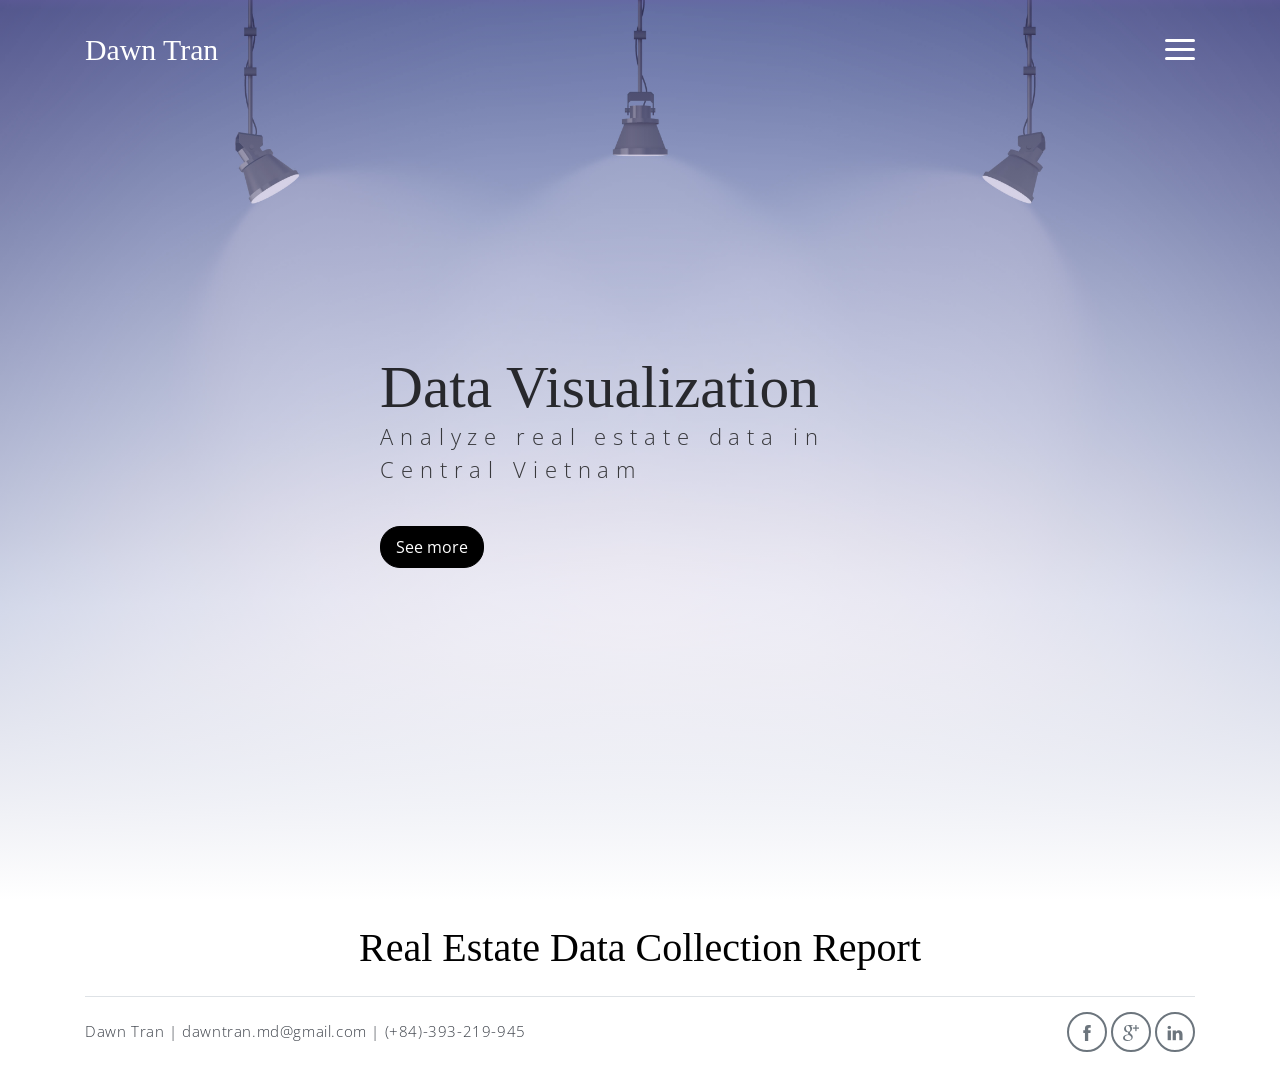
==== docs/dashboard-analyze-real-estate.html @ bd417474 "Initial commit: Portfolio website" ====
<!DOCTYPE html>
<html lang="en">
  <head>
    <meta charset="utf-8">
      <meta name="viewport" content="width=device-width, initial-scale=1, shrink-to-fit=no">
      <meta name="descirption" content="Start your development with Meyawo landing page.">
      <meta name="author" content="Devcrud">
      <title>Dawn Tran's Portfolio</title>
      <!-- font icons -->
      <link rel="stylesheet" href= 'dawntran/assets/vendors/themify-icons/css/themify-icons.css'>
      <!-- Bootstrap + Meyawo main styles -->
    <link rel="stylesheet" href='dawntran/assets/css/dawntran.css'>
    
  </head>
  <style>
    .hidden {
        display: none;
    }
    @media (max-width: 768px) {
      .btn_lang {
        margin-top: 10px; 
        margin-left: 10px;
      }
      .item_contact {
        width: 100px !important; 
        height: 24px
      }
    }

  </style>
  <body data-spy="scroll" data-target=".navbar" data-offset="40" id="home">
      <!-- Page Navbar -->
      <nav class="custom-navbar" data-spy="affix" data-offset-top="20">
        <div class="container">
            <a class="logo" href='index.html'>Dawn Tran</a>
              <ul class="nav">
                <!-- <li class="item">
                  <a class="link" href='index.html'>Home</a>
                </li> -->
                <li class="item en">
                  <a class="link" href='index.html#about'>About Me</a>
                </li>
                <li class="item vi hidden">
                  <a class="link" href='index.html#about'>Giới thiệu bản thân</a>
                </li>
                <li class="item">
                  <a class="link" href='index.html#portfolio'>Portfolio</a>
                </li>
                <li class="item en" style="width: 57px; height: 24px">
                  <a class="link" href='index.html#contact'>Contact</a>
                </li>
                <li class="item item_contact vi hidden" style="width: 57px; height: 24px">
                  <a class="link" href='index.html#contact'>Liên hệ</a>
                </li>
                <li class="item">
                  <button class="btn_lang" style="width:34px; height: 28px; " id="language-toggle">EN</button>
              </ul>
            <a href="javascript:void(0)" id="nav-toggle" class="hamburger hamburger--elastic">
              <div class="hamburger-box">
                <div class="hamburger-inner"></div>
              </div>
            </a>
        </div>    
      </nav><!-- End of Page Navbar -->
      
<!-- page header -->
<header id="home" class="header">
	<div class="overlay"></div>
	<div class="header-content container">
		<h1 class="header-title">
			<span class="up">Data Visualization</span>
		</h1>
		<p class="header-subtitle">Analyze real estate data in Central Vietnam</p>            
		<a href='menu-dashboard.html'' target="_blank"><button class="btn btn-primary">See more </button></a>
	</div>              
</header><!-- end of page header -->
<div class="text-center">
	<h1 class="text-center my-4">Real Estate Data Collection Report</h1>
</div>
<div class="row justify-content-center">
	<div class="col" style="width: 1450px;">
		<div class='tableauPlaceholder' id='viz1718118609537' style='position: relative'>
			<noscript>
				<a href='#'>
					<img alt='Dashboard 1' src='https://public.tableau.com/static/images/Re/Realbuddy/Dashboard1/1_rss.png' style='border: none' />
				</a>
			</noscript>
			<object class='tableauViz' style='display:none;'>
				<param name='host_url' value='https%3A%2F%2Fpublic.tableau.com%2F' />
				<param name='embed_code_version' value='3' />
				<param name='site_root' value='' />
				<param name='name' value='Realbuddy&#47;Dashboard1' />
				<param name='tabs' value='no' />
				<param name='toolbar' value='yes' />
				<param name='static_image' value='https:&#47;&#47;public.tableau.com&#47;static&#47;images&#47;Re&#47;Realbuddy&#47;Dashboard1&#47;1.png' />
				<param name='animate_transition' value='yes' />
				<param name='display_static_image' value='yes' />
				<param name='display_spinner' value='yes' />
				<param name='display_overlay' value='yes' />
				<param name='display_count' value='yes' />
				<param name='language' value='en-US' />
				<param name='filter' value='publish=yes' />
			</object>
		</div>
	</div>
</div>
<script src="https://code.jquery.com/jquery-3.2.1.slim.min.js"></script>
<script src="https://cdnjs.cloudflare.com/ajax/libs/popper.js/1.12.9/umd/popper.min.js"></script>
<!-- <script src="https://maxcdn.bootstrapcdn.com/bootstrap/4.0.0/js/bootstrap.min.js"></script> -->
<script type='text/javascript'>
	var divElement = document.getElementById('viz1718118609537');
	var vizElement = divElement.getElementsByTagName('object')[0];
	if (divElement.offsetWidth > 800) {
			vizElement.style.width = '1400px';
			vizElement.style.height = '927px';
	} else if (divElement.offsetWidth > 500) {
			vizElement.style.width = '1400px';
			vizElement.style.height = '927px';
	} else {
			vizElement.style.width = '100%';
			vizElement.style.height = '2327px';
	}
	var scriptElement = document.createElement('script');
	scriptElement.src = 'https://public.tableau.com/javascripts/api/viz_v1.js';
	vizElement.parentNode.insertBefore(scriptElement, vizElement);
</script>
 
      <!-- footer -->
      <div class="container">
        <footer class="footer">       
          <p class="mb-0">Dawn Tran | dawntran.md@gmail.com | (+84)-393-219-945</p>
          <div class="social-links text-right m-auto ml-sm-auto">
              <a href="https://www.facebook.com/miinhdaang" target="_blank" class="link"><i class="ti-facebook"></i></a>
              <a href="https://mail.google.com/mail/?view=cm&fs=1&to=dawntran.md@gmail.com" target="_blank" class="link"><i class="ti-google"></i></a>
              <a href="https://www.linkedin.com/in/minhdangtc/" class="link"><i class="ti-linkedin"></i></a>
          </div>
        </footer>
      </div> <!-- end of page footer -->
    
    <!-- core  -->
      <script src='dawntran/assets/vendors/jquery/jquery-3.4.1.js'></script>
      <script src='dawntran/assets/vendors/bootstrap/bootstrap.bundle.js'></script>

      <!-- bootstrap 3 affix -->
    <script src='dawntran/assets/vendors/bootstrap/bootstrap.affix.js'></script>

    <!-- Meyawo js -->
    <script src='dawntran/assets/js/meyawo.js'></script>
    <script>
      document.getElementById('language-toggle').addEventListener('click', function() {
          var englishTexts = document.querySelectorAll('.en');
          var vietnameseTexts = document.querySelectorAll('.vi');
          var button = document.getElementById('language-toggle');
          
          englishTexts.forEach(function(text) {
              text.classList.toggle('hidden');
          });
          
          vietnameseTexts.forEach(function(text) {
              text.classList.toggle('hidden');
          });
  
          if (button.textContent === 'VI') {
              button.textContent = 'EN';
          } else {
              button.textContent = 'VI';
          }
      });
    </script>
  </body>
</html>
---- docs/dawntran/assets/vendors/themify-icons/css/themify-icons.css ----
@font-face {
	font-family: 'themify';
	src:url("../fonts/themify.eot?-fvbane");
	src:url("../fonts/themify.eot?#iefix-fvbane") format("embedded-opentype"),
		url("../fonts/themify.woff?-fvbane") format("woff"),
		url("../fonts/themify.ttf?-fvbane") format("truetype"),
		url("../fonts/themify.svg?-fvbane#themify") format("svg");
	font-weight: normal;
	font-style: normal;
}

[class^="ti-"], [class*=" ti-"] {
	font-family: 'themify';
	speak: none;
	font-style: normal;
	font-weight: normal;
	font-variant: normal;
	text-transform: none;
	line-height: 1;

	/* Better Font Rendering =========== */
	-webkit-font-smoothing: antialiased;
	-moz-osx-font-smoothing: grayscale;
}

.ti-wand:before {
	content: "\e600";
}
.ti-volume:before {
	content: "\e601";
}
.ti-user:before {
	content: "\e602";
}
.ti-unlock:before {
	content: "\e603";
}
.ti-unlink:before {
	content: "\e604";
}
.ti-trash:before {
	content: "\e605";
}
.ti-thought:before {
	content: "\e606";
}
.ti-target:before {
	content: "\e607";
}
.ti-tag:before {
	content: "\e608";
}
.ti-tablet:before {
	content: "\e609";
}
.ti-star:before {
	content: "\e60a";
}
.ti-spray:before {
	content: "\e60b";
}
.ti-signal:before {
	content: "\e60c";
}
.ti-shopping-cart:before {
	content: "\e60d";
}
.ti-shopping-cart-full:before {
	content: "\e60e";
}
.ti-settings:before {
	content: "\e60f";
}
.ti-search:before {
	content: "\e610";
}
.ti-zoom-in:before {
	content: "\e611";
}
.ti-zoom-out:before {
	content: "\e612";
}
.ti-cut:before {
	content: "\e613";
}
.ti-ruler:before {
	content: "\e614";
}
.ti-ruler-pencil:before {
	content: "\e615";
}
.ti-ruler-alt:before {
	content: "\e616";
}
.ti-bookmark:before {
	content: "\e617";
}
.ti-bookmark-alt:before {
	content: "\e618";
}
.ti-reload:before {
	content: "\e619";
}
.ti-plus:before {
	content: "\e61a";
}
.ti-pin:before {
	content: "\e61b";
}
.ti-pencil:before {
	content: "\e61c";
}
.ti-pencil-alt:before {
	content: "\e61d";
}
.ti-paint-roller:before {
	content: "\e61e";
}
.ti-paint-bucket:before {
	content: "\e61f";
}
.ti-na:before {
	content: "\e620";
}
.ti-mobile:before {
	content: "\e621";
}
.ti-minus:before {
	content: "\e622";
}
.ti-medall:before {
	content: "\e623";
}
.ti-medall-alt:before {
	content: "\e624";
}
.ti-marker:before {
	content: "\e625";
}
.ti-marker-alt:before {
	content: "\e626";
}
.ti-arrow-up:before {
	content: "\e627";
}
.ti-arrow-right:before {
	content: "\e628";
}
.ti-arrow-left:before {
	content: "\e629";
}
.ti-arrow-down:before {
	content: "\e62a";
}
.ti-lock:before {
	content: "\e62b";
}
.ti-location-arrow:before {
	content: "\e62c";
}
.ti-link:before {
	content: "\e62d";
}
.ti-layout:before {
	content: "\e62e";
}
.ti-layers:before {
	content: "\e62f";
}
.ti-layers-alt:before {
	content: "\e630";
}
.ti-key:before {
	content: "\e631";
}
.ti-import:before {
	content: "\e632";
}
.ti-image:before {
	content: "\e633";
}
.ti-heart:before {
	content: "\e634";
}
.ti-heart-broken:before {
	content: "\e635";
}
.ti-hand-stop:before {
	content: "\e636";
}
.ti-hand-open:before {
	content: "\e637";
}
.ti-hand-drag:before {
	content: "\e638";
}
.ti-folder:before {
	content: "\e639";
}
.ti-flag:before {
	content: "\e63a";
}
.ti-flag-alt:before {
	content: "\e63b";
}
.ti-flag-alt-2:before {
	content: "\e63c";
}
.ti-eye:before {
	content: "\e63d";
}
.ti-export:before {
	content: "\e63e";
}
.ti-exchange-vertical:before {
	content: "\e63f";
}
.ti-desktop:before {
	content: "\e640";
}
.ti-cup:before {
	content: "\e641";
}
.ti-crown:before {
	content: "\e642";
}
.ti-comments:before {
	content: "\e643";
}
.ti-comment:before {
	content: "\e644";
}
.ti-comment-alt:before {
	content: "\e645";
}
.ti-close:before {
	content: "\e646";
}
.ti-clip:before {
	content: "\e647";
}
.ti-angle-up:before {
	content: "\e648";
}
.ti-angle-right:before {
	content: "\e649";
}
.ti-angle-left:before {
	content: "\e64a";
}
.ti-angle-down:before {
	content: "\e64b";
}
.ti-check:before {
	content: "\e64c";
}
.ti-check-box:before {
	content: "\e64d";
}
.ti-camera:before {
	content: "\e64e";
}
.ti-announcement:before {
	content: "\e64f";
}
.ti-brush:before {
	content: "\e650";
}
.ti-briefcase:before {
	content: "\e651";
}
.ti-bolt:before {
	content: "\e652";
}
.ti-bolt-alt:before {
	content: "\e653";
}
.ti-blackboard:before {
	content: "\e654";
}
.ti-bag:before {
	content: "\e655";
}
.ti-move:before {
	content: "\e656";
}
.ti-arrows-vertical:before {
	content: "\e657";
}
.ti-arrows-horizontal:before {
	content: "\e658";
}
.ti-fullscreen:before {
	content: "\e659";
}
.ti-arrow-top-right:before {
	content: "\e65a";
}
.ti-arrow-top-left:before {
	content: "\e65b";
}
.ti-arrow-circle-up:before {
	content: "\e65c";
}
.ti-arrow-circle-right:before {
	content: "\e65d";
}
.ti-arrow-circle-left:before {
	content: "\e65e";
}
.ti-arrow-circle-down:before {
	content: "\e65f";
}
.ti-angle-double-up:before {
	content: "\e660";
}
.ti-angle-double-right:before {
	content: "\e661";
}
.ti-angle-double-left:before {
	content: "\e662";
}
.ti-angle-double-down:before {
	content: "\e663";
}
.ti-zip:before {
	content: "\e664";
}
.ti-world:before {
	content: "\e665";
}
.ti-wheelchair:before {
	content: "\e666";
}
.ti-view-list:before {
	content: "\e667";
}
.ti-view-list-alt:before {
	content: "\e668";
}
.ti-view-grid:before {
	content: "\e669";
}
.ti-uppercase:before {
	content: "\e66a";
}
.ti-upload:before {
	content: "\e66b";
}
.ti-underline:before {
	content: "\e66c";
}
.ti-truck:before {
	content: "\e66d";
}
.ti-timer:before {
	content: "\e66e";
}
.ti-ticket:before {
	content: "\e66f";
}
.ti-thumb-up:before {
	content: "\e670";
}
.ti-thumb-down:before {
	content: "\e671";
}
.ti-text:before {
	content: "\e672";
}
.ti-stats-up:before {
	content: "\e673";
}
.ti-stats-down:before {
	content: "\e674";
}
.ti-split-v:before {
	content: "\e675";
}
.ti-split-h:before {
	content: "\e676";
}
.ti-smallcap:before {
	content: "\e677";
}
.ti-shine:before {
	content: "\e678";
}
.ti-shift-right:before {
	content: "\e679";
}
.ti-shift-left:before {
	content: "\e67a";
}
.ti-shield:before {
	content: "\e67b";
}
.ti-notepad:before {
	content: "\e67c";
}
.ti-server:before {
	content: "\e67d";
}
.ti-quote-right:before {
	content: "\e67e";
}
.ti-quote-left:before {
	content: "\e67f";
}
.ti-pulse:before {
	content: "\e680";
}
.ti-printer:before {
	content: "\e681";
}
.ti-power-off:before {
	content: "\e682";
}
.ti-plug:before {
	content: "\e683";
}
.ti-pie-chart:before {
	content: "\e684";
}
.ti-paragraph:before {
	content: "\e685";
}
.ti-panel:before {
	content: "\e686";
}
.ti-package:before {
	content: "\e687";
}
.ti-music:before {
	content: "\e688";
}
.ti-music-alt:before {
	content: "\e689";
}
.ti-mouse:before {
	content: "\e68a";
}
.ti-mouse-alt:before {
	content: "\e68b";
}
.ti-money:before {
	content: "\e68c";
}
.ti-microphone:before {
	content: "\e68d";
}
.ti-menu:before {
	content: "\e68e";
}
.ti-menu-alt:before {
	content: "\e68f";
}
.ti-map:before {
	content: "\e690";
}
.ti-map-alt:before {
	content: "\e691";
}
.ti-loop:before {
	content: "\e692";
}
.ti-location-pin:before {
	content: "\e693";
}
.ti-list:before {
	content: "\e694";
}
.ti-light-bulb:before {
	content: "\e695";
}
.ti-Italic:before {
	content: "\e696";
}
.ti-info:before {
	content: "\e697";
}
.ti-infinite:before {
	content: "\e698";
}
.ti-id-badge:before {
	content: "\e699";
}
.ti-hummer:before {
	content: "\e69a";
}
.ti-home:before {
	content: "\e69b";
}
.ti-help:before {
	content: "\e69c";
}
.ti-headphone:before {
	content: "\e69d";
}
.ti-harddrives:before {
	content: "\e69e";
}
.ti-harddrive:before {
	content: "\e69f";
}
.ti-gift:before {
	content: "\e6a0";
}
.ti-game:before {
	content: "\e6a1";
}
.ti-filter:before {
	content: "\e6a2";
}
.ti-files:before {
	content: "\e6a3";
}
.ti-file:before {
	content: "\e6a4";
}
.ti-eraser:before {
	content: "\e6a5";
}
.ti-envelope:before {
	content: "\e6a6";
}
.ti-download:before {
	content: "\e6a7";
}
.ti-direction:before {
	content: "\e6a8";
}
.ti-direction-alt:before {
	content: "\e6a9";
}
.ti-dashboard:before {
	content: "\e6aa";
}
.ti-control-stop:before {
	content: "\e6ab";
}
.ti-control-shuffle:before {
	content: "\e6ac";
}
.ti-control-play:before {
	content: "\e6ad";
}
.ti-control-pause:before {
	content: "\e6ae";
}
.ti-control-forward:before {
	content: "\e6af";
}
.ti-control-backward:before {
	content: "\e6b0";
}
.ti-cloud:before {
	content: "\e6b1";
}
.ti-cloud-up:before {
	content: "\e6b2";
}
.ti-cloud-down:before {
	content: "\e6b3";
}
.ti-clipboard:before {
	content: "\e6b4";
}
.ti-car:before {
	content: "\e6b5";
}
.ti-calendar:before {
	content: "\e6b6";
}
.ti-book:before {
	content: "\e6b7";
}
.ti-bell:before {
	content: "\e6b8";
}
.ti-basketball:before {
	content: "\e6b9";
}
.ti-bar-chart:before {
	content: "\e6ba";
}
.ti-bar-chart-alt:before {
	content: "\e6bb";
}
.ti-back-right:before {
	content: "\e6bc";
}
.ti-back-left:before {
	content: "\e6bd";
}
.ti-arrows-corner:before {
	content: "\e6be";
}
.ti-archive:before {
	content: "\e6bf";
}
.ti-anchor:before {
	content: "\e6c0";
}
.ti-align-right:before {
	content: "\e6c1";
}
.ti-align-left:before {
	content: "\e6c2";
}
.ti-align-justify:before {
	content: "\e6c3";
}
.ti-align-center:before {
	content: "\e6c4";
}
.ti-alert:before {
	content: "\e6c5";
}
.ti-alarm-clock:before {
	content: "\e6c6";
}
.ti-agenda:before {
	content: "\e6c7";
}
.ti-write:before {
	content: "\e6c8";
}
.ti-window:before {
	content: "\e6c9";
}
.ti-widgetized:before {
	content: "\e6ca";
}
.ti-widget:before {
	content: "\e6cb";
}
.ti-widget-alt:before {
	content: "\e6cc";
}
.ti-wallet:before {
	content: "\e6cd";
}
.ti-video-clapper:before {
	content: "\e6ce";
}
.ti-video-camera:before {
	content: "\e6cf";
}
.ti-vector:before {
	content: "\e6d0";
}
.ti-themify-logo:before {
	content: "\e6d1";
}
.ti-themify-favicon:before {
	content: "\e6d2";
}
.ti-themify-favicon-alt:before {
	content: "\e6d3";
}
.ti-support:before {
	content: "\e6d4";
}
.ti-stamp:before {
	content: "\e6d5";
}
.ti-split-v-alt:before {
	content: "\e6d6";
}
.ti-slice:before {
	content: "\e6d7";
}
.ti-shortcode:before {
	content: "\e6d8";
}
.ti-shift-right-alt:before {
	content: "\e6d9";
}
.ti-shift-left-alt:before {
	content: "\e6da";
}
.ti-ruler-alt-2:before {
	content: "\e6db";
}
.ti-receipt:before {
	content: "\e6dc";
}
.ti-pin2:before {
	content: "\e6dd";
}
.ti-pin-alt:before {
	content: "\e6de";
}
.ti-pencil-alt2:before {
	content: "\e6df";
}
.ti-palette:before {
	content: "\e6e0";
}
.ti-more:before {
	content: "\e6e1";
}
.ti-more-alt:before {
	content: "\e6e2";
}
.ti-microphone-alt:before {
	content: "\e6e3";
}
.ti-magnet:before {
	content: "\e6e4";
}
.ti-line-double:before {
	content: "\e6e5";
}
.ti-line-dotted:before {
	content: "\e6e6";
}
.ti-line-dashed:before {
	content: "\e6e7";
}
.ti-layout-width-full:before {
	content: "\e6e8";
}
.ti-layout-width-default:before {
	content: "\e6e9";
}
.ti-layout-width-default-alt:before {
	content: "\e6ea";
}
.ti-layout-tab:before {
	content: "\e6eb";
}
.ti-layout-tab-window:before {
	content: "\e6ec";
}
.ti-layout-tab-v:before {
	content: "\e6ed";
}
.ti-layout-tab-min:before {
	content: "\e6ee";
}
.ti-layout-slider:before {
	content: "\e6ef";
}
.ti-layout-slider-alt:before {
	content: "\e6f0";
}
.ti-layout-sidebar-right:before {
	content: "\e6f1";
}
.ti-layout-sidebar-none:before {
	content: "\e6f2";
}
.ti-layout-sidebar-left:before {
	content: "\e6f3";
}
.ti-layout-placeholder:before {
	content: "\e6f4";
}
.ti-layout-menu:before {
	content: "\e6f5";
}
.ti-layout-menu-v:before {
	content: "\e6f6";
}
.ti-layout-menu-separated:before {
	content: "\e6f7";
}
.ti-layout-menu-full:before {
	content: "\e6f8";
}
.ti-layout-media-right-alt:before {
	content: "\e6f9";
}
.ti-layout-media-right:before {
	content: "\e6fa";
}
.ti-layout-media-overlay:before {
	content: "\e6fb";
}
.ti-layout-media-overlay-alt:before {
	content: "\e6fc";
}
.ti-layout-media-overlay-alt-2:before {
	content: "\e6fd";
}
.ti-layout-media-left-alt:before {
	content: "\e6fe";
}
.ti-layout-media-left:before {
	content: "\e6ff";
}
.ti-layout-media-center-alt:before {
	content: "\e700";
}
.ti-layout-media-center:before {
	content: "\e701";
}
.ti-layout-list-thumb:before {
	content: "\e702";
}
.ti-layout-list-thumb-alt:before {
	content: "\e703";
}
.ti-layout-list-post:before {
	content: "\e704";
}
.ti-layout-list-large-image:before {
	content: "\e705";
}
.ti-layout-line-solid:before {
	content: "\e706";
}
.ti-layout-grid4:before {
	content: "\e707";
}
.ti-layout-grid3:before {
	content: "\e708";
}
.ti-layout-grid2:before {
	content: "\e709";
}
.ti-layout-grid2-thumb:before {
	content: "\e70a";
}
.ti-layout-cta-right:before {
	content: "\e70b";
}
.ti-layout-cta-left:before {
	content: "\e70c";
}
.ti-layout-cta-center:before {
	content: "\e70d";
}
.ti-layout-cta-btn-right:before {
	content: "\e70e";
}
.ti-layout-cta-btn-left:before {
	content: "\e70f";
}
.ti-layout-column4:before {
	content: "\e710";
}
.ti-layout-column3:before {
	content: "\e711";
}
.ti-layout-column2:before {
	content: "\e712";
}
.ti-layout-accordion-separated:before {
	content: "\e713";
}
.ti-layout-accordion-merged:before {
	content: "\e714";
}
.ti-layout-accordion-list:before {
	content: "\e715";
}
.ti-ink-pen:before {
	content: "\e716";
}
.ti-info-alt:before {
	content: "\e717";
}
.ti-help-alt:before {
	content: "\e718";
}
.ti-headphone-alt:before {
	content: "\e719";
}
.ti-hand-point-up:before {
	content: "\e71a";
}
.ti-hand-point-right:before {
	content: "\e71b";
}
.ti-hand-point-left:before {
	content: "\e71c";
}
.ti-hand-point-down:before {
	content: "\e71d";
}
.ti-gallery:before {
	content: "\e71e";
}
.ti-face-smile:before {
	content: "\e71f";
}
.ti-face-sad:before {
	content: "\e720";
}
.ti-credit-card:before {
	content: "\e721";
}
.ti-control-skip-forward:before {
	content: "\e722";
}
.ti-control-skip-backward:before {
	content: "\e723";
}
.ti-control-record:before {
	content: "\e724";
}
.ti-control-eject:before {
	content: "\e725";
}
.ti-comments-smiley:before {
	content: "\e726";
}
.ti-brush-alt:before {
	content: "\e727";
}
.ti-youtube:before {
	content: "\e728";
}
.ti-vimeo:before {
	content: "\e729";
}
.ti-twitter:before {
	content: "\e72a";
}
.ti-time:before {
	content: "\e72b";
}
.ti-tumblr:before {
	content: "\e72c";
}
.ti-skype:before {
	content: "\e72d";
}
.ti-share:before {
	content: "\e72e";
}
.ti-share-alt:before {
	content: "\e72f";
}
.ti-rocket:before {
	content: "\e730";
}
.ti-pinterest:before {
	content: "\e731";
}
.ti-new-window:before {
	content: "\e732";
}
.ti-microsoft:before {
	content: "\e733";
}
.ti-list-ol:before {
	content: "\e734";
}
.ti-linkedin:before {
	content: "\e735";
}
.ti-layout-sidebar-2:before {
	content: "\e736";
}
.ti-layout-grid4-alt:before {
	content: "\e737";
}
.ti-layout-grid3-alt:before {
	content: "\e738";
}
.ti-layout-grid2-alt:before {
	content: "\e739";
}
.ti-layout-column4-alt:before {
	content: "\e73a";
}
.ti-layout-column3-alt:before {
	content: "\e73b";
}
.ti-layout-column2-alt:before {
	content: "\e73c";
}
.ti-instagram:before {
	content: "\e73d";
}
.ti-google:before {
	content: "\e73e";
}
.ti-github:before {
	content: "\e73f";
}
.ti-flickr:before {
	content: "\e740";
}
.ti-facebook:before {
	content: "\e741";
}
.ti-dropbox:before {
	content: "\e742";
}
.ti-dribbble:before {
	content: "\e743";
}
.ti-apple:before {
	content: "\e744";
}
.ti-android:before {
	content: "\e745";
}
.ti-save:before {
	content: "\e746";
}
.ti-save-alt:before {
	content: "\e747";
}
.ti-yahoo:before {
	content: "\e748";
}
.ti-wordpress:before {
	content: "\e749";
}
.ti-vimeo-alt:before {
	content: "\e74a";
}
.ti-twitter-alt:before {
	content: "\e74b";
}
.ti-tumblr-alt:before {
	content: "\e74c";
}
.ti-trello:before {
	content: "\e74d";
}
.ti-stack-overflow:before {
	content: "\e74e";
}
.ti-soundcloud:before {
	content: "\e74f";
}
.ti-sharethis:before {
	content: "\e750";
}
.ti-sharethis-alt:before {
	content: "\e751";
}
.ti-reddit:before {
	content: "\e752";
}
.ti-pinterest-alt:before {
	content: "\e753";
}
.ti-microsoft-alt:before {
	content: "\e754";
}
.ti-linux:before {
	content: "\e755";
}
.ti-jsfiddle:before {
	content: "\e756";
}
.ti-joomla:before {
	content: "\e757";
}
.ti-html5:before {
	content: "\e758";
}
.ti-flickr-alt:before {
	content: "\e759";
}
.ti-email:before {
	content: "\e75a";
}
.ti-drupal:before {
	content: "\e75b";
}
.ti-dropbox-alt:before {
	content: "\e75c";
}
.ti-css3:before {
	content: "\e75d";
}
.ti-rss:before {
	content: "\e75e";
}
.ti-rss-alt:before {
	content: "\e75f";
}
---- docs/dawntran/assets/css/dawntran.css ----
@charset "UTF-8";
/*!
=========================================================
* Meyawo Landing page
=========================================================

* Copyright: 2019 DevCRUD (https://devcrud.com)
* Licensed: (https://devcrud.com/licenses)
* Coded by www.devcrud.com

=========================================================

* The above copyright notice and this permission notice shall be included in all copies or substantial portions of the Software.
*/
@import url("https://fonts.googleapis.com/css?family=Baloo+Paaji|Open+Sans:300,300i,400,400i,600,600i,700,700i");
:root {
  --blue: #1e549f;
  --indigo: #000000;
  --purple: #6f42c1;
  --pink: #e83e8c;
  --red: #ec185d;
  --orange: #ff6d02;
  --yellow: #ffc107;
  --green: #1bb74f;
  --teal: #20c997;
  --cyan: #17a2b8;
  --white: #fff;
  --gray: #6c757d;
  --gray-dark: #393e46;
  --primary: #000000;
  --secondary: #393e46;
  --success: #1bb74f;
  --info: #17a2b8;
  --warning: #ff6d02;
  --danger: #ec185d;
  --light: #f8f9fa;
  --dark: #212529;
  --breakpoint-xs: 0;
  --breakpoint-sm: 576px;
  --breakpoint-md: 768px;
  --breakpoint-lg: 992px;
  --breakpoint-xl: 1200px;
  --font-family-sans-serif: "Open Sans", sans-serif;
  --font-family-monospace: SFMono-Regular, Menlo, Monaco, Consolas, "Liberation Mono", "Courier New", monospace;
}

*,
*::before,
*::after {
  box-sizing: border-box;
}

html {
  font-family: sans-serif;
  line-height: 1.15;
  -webkit-text-size-adjust: 100%;
  -webkit-tap-highlight-color: rgba(0, 0, 0, 0);
}

article, aside, figcaption, figure, footer, header, hgroup, main, nav, section {
  display: block;
}

body {
  margin: 0;
  font-family: "Open Sans", sans-serif;
  font-size: 1rem;
  font-weight: 400;
  line-height: 1.5;
  color: #212529;
  text-align: left;
  background-color: #fff;
}

[tabindex="-1"]:focus {
  outline: 0 !important;
}

hr {
  box-sizing: content-box;
  height: 0;
  overflow: visible;
}

h1, h2, h3, h4, h5, h6 {
  margin-top: 0;
  margin-bottom: 0.5rem;
}

p {
  margin-top: 0;
  margin-bottom: 1rem;
}

abbr[title],
abbr[data-original-title] {
  text-decoration: underline;
  -webkit-text-decoration: underline dotted;
          text-decoration: underline dotted;
  cursor: help;
  border-bottom: 0;
  -webkit-text-decoration-skip-ink: none;
          text-decoration-skip-ink: none;
}

address {
  margin-bottom: 1rem;
  font-style: normal;
  line-height: inherit;
}

ol,
ul,
dl {
  margin-top: 0;
  margin-bottom: 1rem;
}

ol ol,
ul ul,
ol ul,
ul ol {
  margin-bottom: 0;
}

dt {
  font-weight: 700;
}

dd {
  margin-bottom: .5rem;
  margin-left: 0;
}

blockquote {
  margin: 0 0 1rem;
}

b,
strong {
  font-weight: bolder;
}

small {
  font-size: 80%;
}

sub,
sup {
  position: relative;
  font-size: 75%;
  line-height: 0;
  vertical-align: baseline;
}

sub {
  bottom: -.25em;
}

sup {
  top: -.5em;
}

a {
  color: #000000;
  text-decoration: none;
  background-color: transparent;
}

a:hover {
  color: #493f75;
  text-decoration: none;
}

a:not([href]):not([tabindex]) {
  color: inherit;
  text-decoration: none;
}

a:not([href]):not([tabindex]):hover, a:not([href]):not([tabindex]):focus {
  color: inherit;
  text-decoration: none;
}

a:not([href]):not([tabindex]):focus {
  outline: 0;
}

pre,
code,
kbd,
samp {
  font-family: SFMono-Regular, Menlo, Monaco, Consolas, "Liberation Mono", "Courier New", monospace;
  font-size: 1em;
}

pre {
  margin-top: 0;
  margin-bottom: 1rem;
  overflow: auto;
}

figure {
  margin: 0 0 1rem;
}

img {
  vertical-align: middle;
  border-style: none;
}

svg {
  overflow: hidden;
  vertical-align: middle;
}

table {
  border-collapse: collapse;
}

caption {
  padding-top: 0.75rem;
  padding-bottom: 0.75rem;
  color: #6c757d;
  text-align: left;
  caption-side: bottom;
}

th {
  text-align: inherit;
}

label {
  display: inline-block;
  margin-bottom: 0.5rem;
}

button {
  border-radius: 0;
}

button:focus {
  outline: 1px dotted;
  outline: 5px auto -webkit-focus-ring-color;
}

input,
button,
select,
optgroup,
textarea {
  margin: 0;
  font-family: inherit;
  font-size: inherit;
  line-height: inherit;
}

button,
input {
  overflow: visible;
}

button,
select {
  text-transform: none;
}

select {
  word-wrap: normal;
}

button,
[type="button"],
[type="reset"],
[type="submit"] {
  -webkit-appearance: button;
}

button:not(:disabled),
[type="button"]:not(:disabled),
[type="reset"]:not(:disabled),
[type="submit"]:not(:disabled) {
  cursor: pointer;
}

button::-moz-focus-inner,
[type="button"]::-moz-focus-inner,
[type="reset"]::-moz-focus-inner,
[type="submit"]::-moz-focus-inner {
  padding: 0;
  border-style: none;
}

input[type="radio"],
input[type="checkbox"] {
  box-sizing: border-box;
  padding: 0;
}

input[type="date"],
input[type="time"],
input[type="datetime-local"],
input[type="month"] {
  -webkit-appearance: listbox;
}

textarea {
  overflow: auto;
  resize: vertical;
}

fieldset {
  min-width: 0;
  padding: 0;
  margin: 0;
  border: 0;
}

legend {
  display: block;
  width: 100%;
  max-width: 100%;
  padding: 0;
  margin-bottom: .5rem;
  font-size: 1.5rem;
  line-height: inherit;
  color: inherit;
  white-space: normal;
}

progress {
  vertical-align: baseline;
}

[type="number"]::-webkit-inner-spin-button,
[type="number"]::-webkit-outer-spin-button {
  height: auto;
}

[type="search"] {
  outline-offset: -2px;
  -webkit-appearance: none;
}

[type="search"]::-webkit-search-decoration {
  -webkit-appearance: none;
}

::-webkit-file-upload-button {
  font: inherit;
  -webkit-appearance: button;
}

output {
  display: inline-block;
}

summary {
  display: list-item;
  cursor: pointer;
}

template {
  display: none;
}

[hidden] {
  display: none !important;
}

h1, h2, h3, h4, h5, h6,
.h1, .h2, .h3, .h4, .h5, .h6 {
  margin-bottom: 0.5rem;
  font-weight: 500;
  line-height: 1.2;
}

h1, .h1 {
  font-size: 2.5rem;
}

h2, .h2 {
  font-size: 2rem;
}

h3, .h3 {
  font-size: 1.75rem;
}

h4, .h4 {
  font-size: 1.5rem;
}

h5, .h5 {
  font-size: 1.25rem;
}

h6, .h6 {
  font-size: 1rem;
}

.lead {
  font-size: 1.25rem;
  font-weight: 300;
}

.display-1 {
  font-size: 6rem;
  font-weight: 300;
  line-height: 1.2;
}

.display-2 {
  font-size: 5.5rem;
  font-weight: 300;
  line-height: 1.2;
}

.display-3 {
  font-size: 4.5rem;
  font-weight: 300;
  line-height: 1.2;
}

.display-4 {
  font-size: 3.5rem;
  font-weight: 300;
  line-height: 1.2;
}

hr {
  margin-top: 1rem;
  margin-bottom: 1rem;
  border: 0;
  border-top: 1px solid rgba(0, 0, 0, 0.1);
}

small,
.small {
  font-size: 80%;
  font-weight: 400;
}

mark,
.mark {
  padding: 0.2em;
  background-color: #fcf8e3;
}

.list-unstyled {
  padding-left: 0;
  list-style: none;
}

.list-inline {
  padding-left: 0;
  list-style: none;
}

.list-inline-item {
  display: inline-block;
}

.list-inline-item:not(:last-child) {
  margin-right: 0.5rem;
}

.initialism {
  font-size: 90%;
  text-transform: uppercase;
}

.blockquote {
  margin-bottom: 1rem;
  font-size: 1.25rem;
}

.blockquote-footer {
  display: block;
  font-size: 80%;
  color: #6c757d;
}

.blockquote-footer::before {
  content: "\2014\00A0";
}

.img-fluid {
  max-width: 100%;
  height: auto;
}

.img-thumbnail {
  padding: 0.25rem;
  background-color: #fff;
  border: 1px solid #dee2e6;
  border-radius: 0.25rem;
  max-width: 100%;
  height: auto;
}

.figure {
  display: inline-block;
}

.figure-img {
  margin-bottom: 0.5rem;
  line-height: 1;
}

.figure-caption {
  font-size: 90%;
  color: #6c757d;
}

code {
  font-size: 87.5%;
  color: #e83e8c;
  word-break: break-word;
}

a > code {
  color: inherit;
}

kbd {
  padding: 0.2rem 0.4rem;
  font-size: 87.5%;
  color: #fff;
  background-color: #212529;
  border-radius: 0.2rem;
}

kbd kbd {
  padding: 0;
  font-size: 100%;
  font-weight: 700;
}

pre {
  display: block;
  font-size: 87.5%;
  color: #212529;
}

pre code {
  font-size: inherit;
  color: inherit;
  word-break: normal;
}

.pre-scrollable {
  max-height: 340px;
  overflow-y: scroll;
}

.container {
  width: 100%;
  padding-right: 15px;
  padding-left: 15px;
  margin-right: auto;
  margin-left: auto;
}

@media (min-width: 576px) {
  .container {
    max-width: 540px;
  }
}

@media (min-width: 768px) {
  .container {
    max-width: 720px;
  }
}

@media (min-width: 992px) {
  .container {
    max-width: 960px;
  }
}

@media (min-width: 1200px) {
  .container {
    max-width: 1140px;
  }
}

.container-fluid {
  width: 100%;
  padding-right: 15px;
  padding-left: 15px;
  margin-right: auto;
  margin-left: auto;
}

.row {
  display: -webkit-box;
  display: -webkit-flex;
  display: -ms-flexbox;
  display: flex;
  -webkit-flex-wrap: wrap;
      -ms-flex-wrap: wrap;
          flex-wrap: wrap;
  margin-right: -15px;
  margin-left: -15px;
}

.no-gutters {
  margin-right: 0;
  margin-left: 0;
}

.no-gutters > .col,
.no-gutters > [class*="col-"] {
  padding-right: 0;
  padding-left: 0;
}

.col-1, .col-2, .col-3, .col-4, .col-5, .col-6, .col-7, .col-8, .col-9, .col-10, .col-11, .col-12, .col,
.col-auto, .col-sm-1, .col-sm-2, .col-sm-3, .col-sm-4, .col-sm-5, .col-sm-6, .col-sm-7, .col-sm-8, .col-sm-9, .col-sm-10, .col-sm-11, .col-sm-12, .col-sm,
.col-sm-auto, .col-md-1, .col-md-2, .col-md-3, .col-md-4, .col-md-5, .col-md-6, .col-md-7, .col-md-8, .col-md-9, .col-md-10, .col-md-11, .col-md-12, .col-md,
.col-md-auto, .col-lg-1, .col-lg-2, .col-lg-3, .col-lg-4, .col-lg-5, .col-lg-6, .col-lg-7, .col-lg-8, .col-lg-9, .col-lg-10, .col-lg-11, .col-lg-12, .col-lg,
.col-lg-auto, .col-xl-1, .col-xl-2, .col-xl-3, .col-xl-4, .col-xl-5, .col-xl-6, .col-xl-7, .col-xl-8, .col-xl-9, .col-xl-10, .col-xl-11, .col-xl-12, .col-xl,
.col-xl-auto {
  position: relative;
  width: 100%;
  padding-right: 15px;
  padding-left: 15px;
}

/* .col {
  -webkit-flex-basis: 0;
      -ms-flex-preferred-size: 0;
          flex-basis: 0;
  -webkit-box-flex: 1;
  -webkit-flex-grow: 1;
      -ms-flex-positive: 1;
          flex-grow: 1;
  max-width: 100%;
} */

.col-auto {
  -webkit-box-flex: 0;
  -webkit-flex: 0 0 auto;
      -ms-flex: 0 0 auto;
          flex: 0 0 auto;
  width: auto;
  max-width: 100%;
}

.col-1 {
  -webkit-box-flex: 0;
  -webkit-flex: 0 0 8.33333%;
      -ms-flex: 0 0 8.33333%;
          flex: 0 0 8.33333%;
  max-width: 8.33333%;
}

.col-2 {
  -webkit-box-flex: 0;
  -webkit-flex: 0 0 16.66667%;
      -ms-flex: 0 0 16.66667%;
          flex: 0 0 16.66667%;
  max-width: 16.66667%;
}

.col-3 {
  -webkit-box-flex: 0;
  -webkit-flex: 0 0 25%;
      -ms-flex: 0 0 25%;
          flex: 0 0 25%;
  max-width: 25%;
}

.col-4 {
  -webkit-box-flex: 0;
  -webkit-flex: 0 0 33.33333%;
      -ms-flex: 0 0 33.33333%;
          flex: 0 0 33.33333%;
  max-width: 33.33333%;
}

.col-5 {
  -webkit-box-flex: 0;
  -webkit-flex: 0 0 41.66667%;
      -ms-flex: 0 0 41.66667%;
          flex: 0 0 41.66667%;
  max-width: 41.66667%;
}

.col-6 {
  -webkit-box-flex: 0;
  -webkit-flex: 0 0 50%;
      -ms-flex: 0 0 50%;
          flex: 0 0 50%;
  max-width: 50%;
}

.col-7 {
  -webkit-box-flex: 0;
  -webkit-flex: 0 0 58.33333%;
      -ms-flex: 0 0 58.33333%;
          flex: 0 0 58.33333%;
  max-width: 58.33333%;
}

.col-8 {
  -webkit-box-flex: 0;
  -webkit-flex: 0 0 66.66667%;
      -ms-flex: 0 0 66.66667%;
          flex: 0 0 66.66667%;
  max-width: 66.66667%;
}

.col-9 {
  -webkit-box-flex: 0;
  -webkit-flex: 0 0 75%;
      -ms-flex: 0 0 75%;
          flex: 0 0 75%;
  max-width: 75%;
}

.col-10 {
  -webkit-box-flex: 0;
  -webkit-flex: 0 0 83.33333%;
      -ms-flex: 0 0 83.33333%;
          flex: 0 0 83.33333%;
  max-width: 83.33333%;
}

.col-11 {
  -webkit-box-flex: 0;
  -webkit-flex: 0 0 91.66667%;
      -ms-flex: 0 0 91.66667%;
          flex: 0 0 91.66667%;
  max-width: 91.66667%;
}

.col-12 {
  -webkit-box-flex: 0;
  -webkit-flex: 0 0 100%;
      -ms-flex: 0 0 100%;
          flex: 0 0 100%;
  max-width: 100%;
}

.order-first {
  -webkit-box-ordinal-group: 0;
  -webkit-order: -1;
      -ms-flex-order: -1;
          order: -1;
}

.order-last {
  -webkit-box-ordinal-group: 14;
  -webkit-order: 13;
      -ms-flex-order: 13;
          order: 13;
}

.order-0 {
  -webkit-box-ordinal-group: 1;
  -webkit-order: 0;
      -ms-flex-order: 0;
          order: 0;
}

.order-1 {
  -webkit-box-ordinal-group: 2;
  -webkit-order: 1;
      -ms-flex-order: 1;
          order: 1;
}

.order-2 {
  -webkit-box-ordinal-group: 3;
  -webkit-order: 2;
      -ms-flex-order: 2;
          order: 2;
}

.order-3 {
  -webkit-box-ordinal-group: 4;
  -webkit-order: 3;
      -ms-flex-order: 3;
          order: 3;
}

.order-4 {
  -webkit-box-ordinal-group: 5;
  -webkit-order: 4;
      -ms-flex-order: 4;
          order: 4;
}

.order-5 {
  -webkit-box-ordinal-group: 6;
  -webkit-order: 5;
      -ms-flex-order: 5;
          order: 5;
}

.order-6 {
  -webkit-box-ordinal-group: 7;
  -webkit-order: 6;
      -ms-flex-order: 6;
          order: 6;
}

.order-7 {
  -webkit-box-ordinal-group: 8;
  -webkit-order: 7;
      -ms-flex-order: 7;
          order: 7;
}

.order-8 {
  -webkit-box-ordinal-group: 9;
  -webkit-order: 8;
      -ms-flex-order: 8;
          order: 8;
}

.order-9 {
  -webkit-box-ordinal-group: 10;
  -webkit-order: 9;
      -ms-flex-order: 9;
          order: 9;
}

.order-10 {
  -webkit-box-ordinal-group: 11;
  -webkit-order: 10;
      -ms-flex-order: 10;
          order: 10;
}

.order-11 {
  -webkit-box-ordinal-group: 12;
  -webkit-order: 11;
      -ms-flex-order: 11;
          order: 11;
}

.order-12 {
  -webkit-box-ordinal-group: 13;
  -webkit-order: 12;
      -ms-flex-order: 12;
          order: 12;
}

.offset-1 {
  margin-left: 8.33333%;
}

.offset-2 {
  margin-left: 16.66667%;
}

.offset-3 {
  margin-left: 25%;
}

.offset-4 {
  margin-left: 33.33333%;
}

.offset-5 {
  margin-left: 41.66667%;
}

.offset-6 {
  margin-left: 50%;
}

.offset-7 {
  margin-left: 58.33333%;
}

.offset-8 {
  margin-left: 66.66667%;
}

.offset-9 {
  margin-left: 75%;
}

.offset-10 {
  margin-left: 83.33333%;
}

.offset-11 {
  margin-left: 91.66667%;
}

@media (min-width: 576px) {
  .col-sm {
    -webkit-flex-basis: 0;
        -ms-flex-preferred-size: 0;
            flex-basis: 0;
    -webkit-box-flex: 1;
    -webkit-flex-grow: 1;
        -ms-flex-positive: 1;
            flex-grow: 1;
    max-width: 100%;
  }
  .col-sm-auto {
    -webkit-box-flex: 0;
    -webkit-flex: 0 0 auto;
        -ms-flex: 0 0 auto;
            flex: 0 0 auto;
    width: auto;
    max-width: 100%;
  }
  .col-sm-1 {
    -webkit-box-flex: 0;
    -webkit-flex: 0 0 8.33333%;
        -ms-flex: 0 0 8.33333%;
            flex: 0 0 8.33333%;
    max-width: 8.33333%;
  }
  .col-sm-2 {
    -webkit-box-flex: 0;
    -webkit-flex: 0 0 16.66667%;
        -ms-flex: 0 0 16.66667%;
            flex: 0 0 16.66667%;
    max-width: 16.66667%;
  }
  .col-sm-3 {
    -webkit-box-flex: 0;
    -webkit-flex: 0 0 25%;
        -ms-flex: 0 0 25%;
            flex: 0 0 25%;
    max-width: 25%;
  }
  .col-sm-4 {
    -webkit-box-flex: 0;
    -webkit-flex: 0 0 33.33333%;
        -ms-flex: 0 0 33.33333%;
            flex: 0 0 33.33333%;
    max-width: 33.33333%;
  }
  .col-sm-5 {
    -webkit-box-flex: 0;
    -webkit-flex: 0 0 41.66667%;
        -ms-flex: 0 0 41.66667%;
            flex: 0 0 41.66667%;
    max-width: 41.66667%;
  }
  .col-sm-6 {
    -webkit-box-flex: 0;
    -webkit-flex: 0 0 50%;
        -ms-flex: 0 0 50%;
            flex: 0 0 50%;
    max-width: 50%;
  }
  .col-sm-7 {
    -webkit-box-flex: 0;
    -webkit-flex: 0 0 58.33333%;
        -ms-flex: 0 0 58.33333%;
            flex: 0 0 58.33333%;
    max-width: 58.33333%;
  }
  .col-sm-8 {
    -webkit-box-flex: 0;
    -webkit-flex: 0 0 66.66667%;
        -ms-flex: 0 0 66.66667%;
            flex: 0 0 66.66667%;
    max-width: 66.66667%;
  }
  .col-sm-9 {
    -webkit-box-flex: 0;
    -webkit-flex: 0 0 75%;
        -ms-flex: 0 0 75%;
            flex: 0 0 75%;
    max-width: 75%;
  }
  .col-sm-10 {
    -webkit-box-flex: 0;
    -webkit-flex: 0 0 83.33333%;
        -ms-flex: 0 0 83.33333%;
            flex: 0 0 83.33333%;
    max-width: 83.33333%;
  }
  .col-sm-11 {
    -webkit-box-flex: 0;
    -webkit-flex: 0 0 91.66667%;
        -ms-flex: 0 0 91.66667%;
            flex: 0 0 91.66667%;
    max-width: 91.66667%;
  }
  .col-sm-12 {
    -webkit-box-flex: 0;
    -webkit-flex: 0 0 100%;
        -ms-flex: 0 0 100%;
            flex: 0 0 100%;
    max-width: 100%;
  }
  .order-sm-first {
    -webkit-box-ordinal-group: 0;
    -webkit-order: -1;
        -ms-flex-order: -1;
            order: -1;
  }
  .order-sm-last {
    -webkit-box-ordinal-group: 14;
    -webkit-order: 13;
        -ms-flex-order: 13;
            order: 13;
  }
  .order-sm-0 {
    -webkit-box-ordinal-group: 1;
    -webkit-order: 0;
        -ms-flex-order: 0;
            order: 0;
  }
  .order-sm-1 {
    -webkit-box-ordinal-group: 2;
    -webkit-order: 1;
        -ms-flex-order: 1;
            order: 1;
  }
  .order-sm-2 {
    -webkit-box-ordinal-group: 3;
    -webkit-order: 2;
        -ms-flex-order: 2;
            order: 2;
  }
  .order-sm-3 {
    -webkit-box-ordinal-group: 4;
    -webkit-order: 3;
        -ms-flex-order: 3;
            order: 3;
  }
  .order-sm-4 {
    -webkit-box-ordinal-group: 5;
    -webkit-order: 4;
        -ms-flex-order: 4;
            order: 4;
  }
  .order-sm-5 {
    -webkit-box-ordinal-group: 6;
    -webkit-order: 5;
        -ms-flex-order: 5;
            order: 5;
  }
  .order-sm-6 {
    -webkit-box-ordinal-group: 7;
    -webkit-order: 6;
        -ms-flex-order: 6;
            order: 6;
  }
  .order-sm-7 {
    -webkit-box-ordinal-group: 8;
    -webkit-order: 7;
        -ms-flex-order: 7;
            order: 7;
  }
  .order-sm-8 {
    -webkit-box-ordinal-group: 9;
    -webkit-order: 8;
        -ms-flex-order: 8;
            order: 8;
  }
  .order-sm-9 {
    -webkit-box-ordinal-group: 10;
    -webkit-order: 9;
        -ms-flex-order: 9;
            order: 9;
  }
  .order-sm-10 {
    -webkit-box-ordinal-group: 11;
    -webkit-order: 10;
        -ms-flex-order: 10;
            order: 10;
  }
  .order-sm-11 {
    -webkit-box-ordinal-group: 12;
    -webkit-order: 11;
        -ms-flex-order: 11;
            order: 11;
  }
  .order-sm-12 {
    -webkit-box-ordinal-group: 13;
    -webkit-order: 12;
        -ms-flex-order: 12;
            order: 12;
  }
  .offset-sm-0 {
    margin-left: 0;
  }
  .offset-sm-1 {
    margin-left: 8.33333%;
  }
  .offset-sm-2 {
    margin-left: 16.66667%;
  }
  .offset-sm-3 {
    margin-left: 25%;
  }
  .offset-sm-4 {
    margin-left: 33.33333%;
  }
  .offset-sm-5 {
    margin-left: 41.66667%;
  }
  .offset-sm-6 {
    margin-left: 50%;
  }
  .offset-sm-7 {
    margin-left: 58.33333%;
  }
  .offset-sm-8 {
    margin-left: 66.66667%;
  }
  .offset-sm-9 {
    margin-left: 75%;
  }
  .offset-sm-10 {
    margin-left: 83.33333%;
  }
  .offset-sm-11 {
    margin-left: 91.66667%;
  }
}

@media (min-width: 768px) {
  .col-md {
    -webkit-flex-basis: 0;
        -ms-flex-preferred-size: 0;
            flex-basis: 0;
    -webkit-box-flex: 1;
    -webkit-flex-grow: 1;
        -ms-flex-positive: 1;
            flex-grow: 1;
    max-width: 100%;
  }
  .col-md-auto {
    -webkit-box-flex: 0;
    -webkit-flex: 0 0 auto;
        -ms-flex: 0 0 auto;
            flex: 0 0 auto;
    width: auto;
    max-width: 100%;
  }
  .col-md-1 {
    -webkit-box-flex: 0;
    -webkit-flex: 0 0 8.33333%;
        -ms-flex: 0 0 8.33333%;
            flex: 0 0 8.33333%;
    max-width: 8.33333%;
  }
  .col-md-2 {
    -webkit-box-flex: 0;
    -webkit-flex: 0 0 16.66667%;
        -ms-flex: 0 0 16.66667%;
            flex: 0 0 16.66667%;
    max-width: 16.66667%;
  }
  .col-md-3 {
    -webkit-box-flex: 0;
    -webkit-flex: 0 0 25%;
        -ms-flex: 0 0 25%;
            flex: 0 0 25%;
    max-width: 25%;
  }
  .col-md-4 {
    -webkit-box-flex: 0;
    -webkit-flex: 0 0 33.33333%;
        -ms-flex: 0 0 33.33333%;
            flex: 0 0 33.33333%;
    max-width: 33.33333%;
  }
  .col-md-5 {
    -webkit-box-flex: 0;
    -webkit-flex: 0 0 41.66667%;
        -ms-flex: 0 0 41.66667%;
            flex: 0 0 41.66667%;
    max-width: 41.66667%;
  }
  .col-md-6 {
    -webkit-box-flex: 0;
    -webkit-flex: 0 0 50%;
        -ms-flex: 0 0 50%;
            flex: 0 0 50%;
    max-width: 50%;
  }
  .col-md-7 {
    -webkit-box-flex: 0;
    -webkit-flex: 0 0 58.33333%;
        -ms-flex: 0 0 58.33333%;
            flex: 0 0 58.33333%;
    max-width: 58.33333%;
  }
  .col-md-8 {
    -webkit-box-flex: 0;
    -webkit-flex: 0 0 66.66667%;
        -ms-flex: 0 0 66.66667%;
            flex: 0 0 66.66667%;
    max-width: 66.66667%;
  }
  .col-md-9 {
    -webkit-box-flex: 0;
    -webkit-flex: 0 0 75%;
        -ms-flex: 0 0 75%;
            flex: 0 0 75%;
    max-width: 75%;
  }
  .col-md-10 {
    -webkit-box-flex: 0;
    -webkit-flex: 0 0 83.33333%;
        -ms-flex: 0 0 83.33333%;
            flex: 0 0 83.33333%;
    max-width: 83.33333%;
  }
  .col-md-11 {
    -webkit-box-flex: 0;
    -webkit-flex: 0 0 91.66667%;
        -ms-flex: 0 0 91.66667%;
            flex: 0 0 91.66667%;
    max-width: 91.66667%;
  }
  .col-md-12 {
    -webkit-box-flex: 0;
    -webkit-flex: 0 0 100%;
        -ms-flex: 0 0 100%;
            flex: 0 0 100%;
    max-width: 100%;
  }
  .order-md-first {
    -webkit-box-ordinal-group: 0;
    -webkit-order: -1;
        -ms-flex-order: -1;
            order: -1;
  }
  .order-md-last {
    -webkit-box-ordinal-group: 14;
    -webkit-order: 13;
        -ms-flex-order: 13;
            order: 13;
  }
  .order-md-0 {
    -webkit-box-ordinal-group: 1;
    -webkit-order: 0;
        -ms-flex-order: 0;
            order: 0;
  }
  .order-md-1 {
    -webkit-box-ordinal-group: 2;
    -webkit-order: 1;
        -ms-flex-order: 1;
            order: 1;
  }
  .order-md-2 {
    -webkit-box-ordinal-group: 3;
    -webkit-order: 2;
        -ms-flex-order: 2;
            order: 2;
  }
  .order-md-3 {
    -webkit-box-ordinal-group: 4;
    -webkit-order: 3;
        -ms-flex-order: 3;
            order: 3;
  }
  .order-md-4 {
    -webkit-box-ordinal-group: 5;
    -webkit-order: 4;
        -ms-flex-order: 4;
            order: 4;
  }
  .order-md-5 {
    -webkit-box-ordinal-group: 6;
    -webkit-order: 5;
        -ms-flex-order: 5;
            order: 5;
  }
  .order-md-6 {
    -webkit-box-ordinal-group: 7;
    -webkit-order: 6;
        -ms-flex-order: 6;
            order: 6;
  }
  .order-md-7 {
    -webkit-box-ordinal-group: 8;
    -webkit-order: 7;
        -ms-flex-order: 7;
            order: 7;
  }
  .order-md-8 {
    -webkit-box-ordinal-group: 9;
    -webkit-order: 8;
        -ms-flex-order: 8;
            order: 8;
  }
  .order-md-9 {
    -webkit-box-ordinal-group: 10;
    -webkit-order: 9;
        -ms-flex-order: 9;
            order: 9;
  }
  .order-md-10 {
    -webkit-box-ordinal-group: 11;
    -webkit-order: 10;
        -ms-flex-order: 10;
            order: 10;
  }
  .order-md-11 {
    -webkit-box-ordinal-group: 12;
    -webkit-order: 11;
        -ms-flex-order: 11;
            order: 11;
  }
  .order-md-12 {
    -webkit-box-ordinal-group: 13;
    -webkit-order: 12;
        -ms-flex-order: 12;
            order: 12;
  }
  .offset-md-0 {
    margin-left: 0;
  }
  .offset-md-1 {
    margin-left: 8.33333%;
  }
  .offset-md-2 {
    margin-left: 16.66667%;
  }
  .offset-md-3 {
    margin-left: 25%;
  }
  .offset-md-4 {
    margin-left: 33.33333%;
  }
  .offset-md-5 {
    margin-left: 41.66667%;
  }
  .offset-md-6 {
    margin-left: 50%;
  }
  .offset-md-7 {
    margin-left: 58.33333%;
  }
  .offset-md-8 {
    margin-left: 66.66667%;
  }
  .offset-md-9 {
    margin-left: 75%;
  }
  .offset-md-10 {
    margin-left: 83.33333%;
  }
  .offset-md-11 {
    margin-left: 91.66667%;
  }
}

@media (min-width: 992px) {
  .col-lg {
    -webkit-flex-basis: 0;
        -ms-flex-preferred-size: 0;
            flex-basis: 0;
    -webkit-box-flex: 1;
    -webkit-flex-grow: 1;
        -ms-flex-positive: 1;
            flex-grow: 1;
    max-width: 100%;
  }
  .col-lg-auto {
    -webkit-box-flex: 0;
    -webkit-flex: 0 0 auto;
        -ms-flex: 0 0 auto;
            flex: 0 0 auto;
    width: auto;
    max-width: 100%;
  }
  .col-lg-1 {
    -webkit-box-flex: 0;
    -webkit-flex: 0 0 8.33333%;
        -ms-flex: 0 0 8.33333%;
            flex: 0 0 8.33333%;
    max-width: 8.33333%;
  }
  .col-lg-2 {
    -webkit-box-flex: 0;
    -webkit-flex: 0 0 16.66667%;
        -ms-flex: 0 0 16.66667%;
            flex: 0 0 16.66667%;
    max-width: 16.66667%;
  }
  .col-lg-3 {
    -webkit-box-flex: 0;
    -webkit-flex: 0 0 25%;
        -ms-flex: 0 0 25%;
            flex: 0 0 25%;
    max-width: 25%;
  }
  .col-lg-4 {
    -webkit-box-flex: 0;
    -webkit-flex: 0 0 33.33333%;
        -ms-flex: 0 0 33.33333%;
            flex: 0 0 33.33333%;
    max-width: 33.33333%;
  }
  .col-lg-5 {
    -webkit-box-flex: 0;
    -webkit-flex: 0 0 41.66667%;
        -ms-flex: 0 0 41.66667%;
            flex: 0 0 41.66667%;
    max-width: 41.66667%;
  }
  .col-lg-6 {
    -webkit-box-flex: 0;
    -webkit-flex: 0 0 50%;
        -ms-flex: 0 0 50%;
            flex: 0 0 50%;
    max-width: 50%;
  }
  .col-lg-7 {
    -webkit-box-flex: 0;
    -webkit-flex: 0 0 58.33333%;
        -ms-flex: 0 0 58.33333%;
            flex: 0 0 58.33333%;
    max-width: 58.33333%;
  }
  .col-lg-8 {
    -webkit-box-flex: 0;
    -webkit-flex: 0 0 66.66667%;
        -ms-flex: 0 0 66.66667%;
            flex: 0 0 66.66667%;
    max-width: 66.66667%;
  }
  .col-lg-9 {
    -webkit-box-flex: 0;
    -webkit-flex: 0 0 75%;
        -ms-flex: 0 0 75%;
            flex: 0 0 75%;
    max-width: 75%;
  }
  .col-lg-10 {
    -webkit-box-flex: 0;
    -webkit-flex: 0 0 83.33333%;
        -ms-flex: 0 0 83.33333%;
            flex: 0 0 83.33333%;
    max-width: 83.33333%;
  }
  .col-lg-11 {
    -webkit-box-flex: 0;
    -webkit-flex: 0 0 91.66667%;
        -ms-flex: 0 0 91.66667%;
            flex: 0 0 91.66667%;
    max-width: 91.66667%;
  }
  .col-lg-12 {
    -webkit-box-flex: 0;
    -webkit-flex: 0 0 100%;
        -ms-flex: 0 0 100%;
            flex: 0 0 100%;
    max-width: 100%;
  }
  .order-lg-first {
    -webkit-box-ordinal-group: 0;
    -webkit-order: -1;
        -ms-flex-order: -1;
            order: -1;
  }
  .order-lg-last {
    -webkit-box-ordinal-group: 14;
    -webkit-order: 13;
        -ms-flex-order: 13;
            order: 13;
  }
  .order-lg-0 {
    -webkit-box-ordinal-group: 1;
    -webkit-order: 0;
        -ms-flex-order: 0;
            order: 0;
  }
  .order-lg-1 {
    -webkit-box-ordinal-group: 2;
    -webkit-order: 1;
        -ms-flex-order: 1;
            order: 1;
  }
  .order-lg-2 {
    -webkit-box-ordinal-group: 3;
    -webkit-order: 2;
        -ms-flex-order: 2;
            order: 2;
  }
  .order-lg-3 {
    -webkit-box-ordinal-group: 4;
    -webkit-order: 3;
        -ms-flex-order: 3;
            order: 3;
  }
  .order-lg-4 {
    -webkit-box-ordinal-group: 5;
    -webkit-order: 4;
        -ms-flex-order: 4;
            order: 4;
  }
  .order-lg-5 {
    -webkit-box-ordinal-group: 6;
    -webkit-order: 5;
        -ms-flex-order: 5;
            order: 5;
  }
  .order-lg-6 {
    -webkit-box-ordinal-group: 7;
    -webkit-order: 6;
        -ms-flex-order: 6;
            order: 6;
  }
  .order-lg-7 {
    -webkit-box-ordinal-group: 8;
    -webkit-order: 7;
        -ms-flex-order: 7;
            order: 7;
  }
  .order-lg-8 {
    -webkit-box-ordinal-group: 9;
    -webkit-order: 8;
        -ms-flex-order: 8;
            order: 8;
  }
  .order-lg-9 {
    -webkit-box-ordinal-group: 10;
    -webkit-order: 9;
        -ms-flex-order: 9;
            order: 9;
  }
  .order-lg-10 {
    -webkit-box-ordinal-group: 11;
    -webkit-order: 10;
        -ms-flex-order: 10;
            order: 10;
  }
  .order-lg-11 {
    -webkit-box-ordinal-group: 12;
    -webkit-order: 11;
        -ms-flex-order: 11;
            order: 11;
  }
  .order-lg-12 {
    -webkit-box-ordinal-group: 13;
    -webkit-order: 12;
        -ms-flex-order: 12;
            order: 12;
  }
  .offset-lg-0 {
    margin-left: 0;
  }
  .offset-lg-1 {
    margin-left: 8.33333%;
  }
  .offset-lg-2 {
    margin-left: 16.66667%;
  }
  .offset-lg-3 {
    margin-left: 25%;
  }
  .offset-lg-4 {
    margin-left: 33.33333%;
  }
  .offset-lg-5 {
    margin-left: 41.66667%;
  }
  .offset-lg-6 {
    margin-left: 50%;
  }
  .offset-lg-7 {
    margin-left: 58.33333%;
  }
  .offset-lg-8 {
    margin-left: 66.66667%;
  }
  .offset-lg-9 {
    margin-left: 75%;
  }
  .offset-lg-10 {
    margin-left: 83.33333%;
  }
  .offset-lg-11 {
    margin-left: 91.66667%;
  }
}

@media (min-width: 1200px) {
  .col-xl {
    -webkit-flex-basis: 0;
        -ms-flex-preferred-size: 0;
            flex-basis: 0;
    -webkit-box-flex: 1;
    -webkit-flex-grow: 1;
        -ms-flex-positive: 1;
            flex-grow: 1;
    max-width: 100%;
  }
  .col-xl-auto {
    -webkit-box-flex: 0;
    -webkit-flex: 0 0 auto;
        -ms-flex: 0 0 auto;
            flex: 0 0 auto;
    width: auto;
    max-width: 100%;
  }
  .col-xl-1 {
    -webkit-box-flex: 0;
    -webkit-flex: 0 0 8.33333%;
        -ms-flex: 0 0 8.33333%;
            flex: 0 0 8.33333%;
    max-width: 8.33333%;
  }
  .col-xl-2 {
    -webkit-box-flex: 0;
    -webkit-flex: 0 0 16.66667%;
        -ms-flex: 0 0 16.66667%;
            flex: 0 0 16.66667%;
    max-width: 16.66667%;
  }
  .col-xl-3 {
    -webkit-box-flex: 0;
    -webkit-flex: 0 0 25%;
        -ms-flex: 0 0 25%;
            flex: 0 0 25%;
    max-width: 25%;
  }
  .col-xl-4 {
    -webkit-box-flex: 0;
    -webkit-flex: 0 0 33.33333%;
        -ms-flex: 0 0 33.33333%;
            flex: 0 0 33.33333%;
    max-width: 33.33333%;
  }
  .col-xl-5 {
    -webkit-box-flex: 0;
    -webkit-flex: 0 0 41.66667%;
        -ms-flex: 0 0 41.66667%;
            flex: 0 0 41.66667%;
    max-width: 41.66667%;
  }
  .col-xl-6 {
    -webkit-box-flex: 0;
    -webkit-flex: 0 0 50%;
        -ms-flex: 0 0 50%;
            flex: 0 0 50%;
    max-width: 50%;
  }
  .col-xl-7 {
    -webkit-box-flex: 0;
    -webkit-flex: 0 0 58.33333%;
        -ms-flex: 0 0 58.33333%;
            flex: 0 0 58.33333%;
    max-width: 58.33333%;
  }
  .col-xl-8 {
    -webkit-box-flex: 0;
    -webkit-flex: 0 0 66.66667%;
        -ms-flex: 0 0 66.66667%;
            flex: 0 0 66.66667%;
    max-width: 66.66667%;
  }
  .col-xl-9 {
    -webkit-box-flex: 0;
    -webkit-flex: 0 0 75%;
        -ms-flex: 0 0 75%;
            flex: 0 0 75%;
    max-width: 75%;
  }
  .col-xl-10 {
    -webkit-box-flex: 0;
    -webkit-flex: 0 0 83.33333%;
        -ms-flex: 0 0 83.33333%;
            flex: 0 0 83.33333%;
    max-width: 83.33333%;
  }
  .col-xl-11 {
    -webkit-box-flex: 0;
    -webkit-flex: 0 0 91.66667%;
        -ms-flex: 0 0 91.66667%;
            flex: 0 0 91.66667%;
    max-width: 91.66667%;
  }
  .col-xl-12 {
    -webkit-box-flex: 0;
    -webkit-flex: 0 0 100%;
        -ms-flex: 0 0 100%;
            flex: 0 0 100%;
    max-width: 100%;
  }
  .order-xl-first {
    -webkit-box-ordinal-group: 0;
    -webkit-order: -1;
        -ms-flex-order: -1;
            order: -1;
  }
  .order-xl-last {
    -webkit-box-ordinal-group: 14;
    -webkit-order: 13;
        -ms-flex-order: 13;
            order: 13;
  }
  .order-xl-0 {
    -webkit-box-ordinal-group: 1;
    -webkit-order: 0;
        -ms-flex-order: 0;
            order: 0;
  }
  .order-xl-1 {
    -webkit-box-ordinal-group: 2;
    -webkit-order: 1;
        -ms-flex-order: 1;
            order: 1;
  }
  .order-xl-2 {
    -webkit-box-ordinal-group: 3;
    -webkit-order: 2;
        -ms-flex-order: 2;
            order: 2;
  }
  .order-xl-3 {
    -webkit-box-ordinal-group: 4;
    -webkit-order: 3;
        -ms-flex-order: 3;
            order: 3;
  }
  .order-xl-4 {
    -webkit-box-ordinal-group: 5;
    -webkit-order: 4;
        -ms-flex-order: 4;
            order: 4;
  }
  .order-xl-5 {
    -webkit-box-ordinal-group: 6;
    -webkit-order: 5;
        -ms-flex-order: 5;
            order: 5;
  }
  .order-xl-6 {
    -webkit-box-ordinal-group: 7;
    -webkit-order: 6;
        -ms-flex-order: 6;
            order: 6;
  }
  .order-xl-7 {
    -webkit-box-ordinal-group: 8;
    -webkit-order: 7;
        -ms-flex-order: 7;
            order: 7;
  }
  .order-xl-8 {
    -webkit-box-ordinal-group: 9;
    -webkit-order: 8;
        -ms-flex-order: 8;
            order: 8;
  }
  .order-xl-9 {
    -webkit-box-ordinal-group: 10;
    -webkit-order: 9;
        -ms-flex-order: 9;
            order: 9;
  }
  .order-xl-10 {
    -webkit-box-ordinal-group: 11;
    -webkit-order: 10;
        -ms-flex-order: 10;
            order: 10;
  }
  .order-xl-11 {
    -webkit-box-ordinal-group: 12;
    -webkit-order: 11;
        -ms-flex-order: 11;
            order: 11;
  }
  .order-xl-12 {
    -webkit-box-ordinal-group: 13;
    -webkit-order: 12;
        -ms-flex-order: 12;
            order: 12;
  }
  .offset-xl-0 {
    margin-left: 0;
  }
  .offset-xl-1 {
    margin-left: 8.33333%;
  }
  .offset-xl-2 {
    margin-left: 16.66667%;
  }
  .offset-xl-3 {
    margin-left: 25%;
  }
  .offset-xl-4 {
    margin-left: 33.33333%;
  }
  .offset-xl-5 {
    margin-left: 41.66667%;
  }
  .offset-xl-6 {
    margin-left: 50%;
  }
  .offset-xl-7 {
    margin-left: 58.33333%;
  }
  .offset-xl-8 {
    margin-left: 66.66667%;
  }
  .offset-xl-9 {
    margin-left: 75%;
  }
  .offset-xl-10 {
    margin-left: 83.33333%;
  }
  .offset-xl-11 {
    margin-left: 91.66667%;
  }
}
.tab {
  padding-left: 2em;
}
.table {
  width: 100%;
  margin-bottom: 1rem;
  color: #212529;
}

.table th,
.table td {
  padding: 0.75rem;
  vertical-align: top;
  border-top: 1px solid #dee2e6;
}

.table thead th {
  vertical-align: bottom;
  border-bottom: 2px solid #dee2e6;
}

.table tbody + tbody {
  border-top: 2px solid #dee2e6;
}

.table-sm th,
.table-sm td {
  padding: 0.3rem;
}

.table-bordered {
  border: 1px solid #dee2e6;
}

.table-bordered th,
.table-bordered td {
  border: 1px solid #dee2e6;
}

.table-bordered thead th,
.table-bordered thead td {
  border-bottom-width: 2px;
}

.table-borderless th,
.table-borderless td,
.table-borderless thead th,
.table-borderless tbody + tbody {
  border: 0;
}

.table-striped tbody tr:nth-of-type(odd) {
  background-color: rgba(0, 0, 0, 0.05);
}

.table-hover tbody tr:hover {
  color: #212529;
  background-color: rgba(0, 0, 0, 0.075);
}

.table-primary,
.table-primary > th,
.table-primary > td {
  background-color: #d5d1e6;
}

.table-primary th,
.table-primary td,
.table-primary thead th,
.table-primary tbody + tbody {
  border-color: #b1a9d1;
}

.table-hover .table-primary:hover {
  background-color: #c6c0dd;
}

.table-hover .table-primary:hover > td,
.table-hover .table-primary:hover > th {
  background-color: #c6c0dd;
}

.table-secondary,
.table-secondary > th,
.table-secondary > td {
  background-color: #c8c9cb;
}

.table-secondary th,
.table-secondary td,
.table-secondary thead th,
.table-secondary tbody + tbody {
  border-color: #989b9f;
}

.table-hover .table-secondary:hover {
  background-color: #bbbcbf;
}

.table-hover .table-secondary:hover > td,
.table-hover .table-secondary:hover > th {
  background-color: #bbbcbf;
}

.table-success,
.table-success > th,
.table-success > td {
  background-color: #bfebce;
}

.table-success th,
.table-success td,
.table-success thead th,
.table-success tbody + tbody {
  border-color: #88daa3;
}

.table-hover .table-success:hover {
  background-color: #ace5bf;
}

.table-hover .table-success:hover > td,
.table-hover .table-success:hover > th {
  background-color: #ace5bf;
}

.table-info,
.table-info > th,
.table-info > td {
  background-color: #bee5eb;
}

.table-info th,
.table-info td,
.table-info thead th,
.table-info tbody + tbody {
  border-color: #86cfda;
}

.table-hover .table-info:hover {
  background-color: #abdde5;
}

.table-hover .table-info:hover > td,
.table-hover .table-info:hover > th {
  background-color: #abdde5;
}

.table-warning,
.table-warning > th,
.table-warning > td {
  background-color: #ffd6b8;
}

.table-warning th,
.table-warning td,
.table-warning thead th,
.table-warning tbody + tbody {
  border-color: #ffb37b;
}

.table-hover .table-warning:hover {
  background-color: #ffc79f;
}

.table-hover .table-warning:hover > td,
.table-hover .table-warning:hover > th {
  background-color: #ffc79f;
}

.table-danger,
.table-danger > th,
.table-danger > td {
  background-color: #fabed2;
}

.table-danger th,
.table-danger td,
.table-danger thead th,
.table-danger tbody + tbody {
  border-color: #f587ab;
}

.table-hover .table-danger:hover {
  background-color: #f8a6c2;
}

.table-hover .table-danger:hover > td,
.table-hover .table-danger:hover > th {
  background-color: #f8a6c2;
}

.table-light,
.table-light > th,
.table-light > td {
  background-color: #fdfdfe;
}

.table-light th,
.table-light td,
.table-light thead th,
.table-light tbody + tbody {
  border-color: #fbfcfc;
}

.table-hover .table-light:hover {
  background-color: #ececf6;
}

.table-hover .table-light:hover > td,
.table-hover .table-light:hover > th {
  background-color: #ececf6;
}

.table-dark,
.table-dark > th,
.table-dark > td {
  background-color: #c1c2c3;
}

.table-dark th,
.table-dark td,
.table-dark thead th,
.table-dark tbody + tbody {
  border-color: #8c8e90;
}

.table-hover .table-dark:hover {
  background-color: #b4b5b6;
}

.table-hover .table-dark:hover > td,
.table-hover .table-dark:hover > th {
  background-color: #b4b5b6;
}

.table-active,
.table-active > th,
.table-active > td {
  background-color: rgba(0, 0, 0, 0.075);
}

.table-hover .table-active:hover {
  background-color: rgba(0, 0, 0, 0.075);
}

.table-hover .table-active:hover > td,
.table-hover .table-active:hover > th {
  background-color: rgba(0, 0, 0, 0.075);
}

.table .thead-dark th {
  color: #fff;
  background-color: #393e46;
  border-color: #4a515b;
}

.table .thead-light th {
  color: #495057;
  background-color: #e9ecef;
  border-color: #dee2e6;
}

.table-dark {
  color: #fff;
  background-color: #393e46;
}

.table-dark th,
.table-dark td,
.table-dark thead th {
  border-color: #4a515b;
}

.table-dark.table-bordered {
  border: 0;
}

.table-dark.table-striped tbody tr:nth-of-type(odd) {
  background-color: rgba(255, 255, 255, 0.05);
}

.table-dark.table-hover tbody tr:hover {
  color: #fff;
  background-color: rgba(255, 255, 255, 0.075);
}

@media (max-width: 575.98px) {
  .table-responsive-sm {
    display: block;
    width: 100%;
    overflow-x: auto;
    -webkit-overflow-scrolling: touch;
  }
  .table-responsive-sm > .table-bordered {
    border: 0;
  }
}

@media (max-width: 767.98px) {
  .table-responsive-md {
    display: block;
    width: 100%;
    overflow-x: auto;
    -webkit-overflow-scrolling: touch;
  }
  .table-responsive-md > .table-bordered {
    border: 0;
  }
}

@media (max-width: 991.98px) {
  .table-responsive-lg {
    display: block;
    width: 100%;
    overflow-x: auto;
    -webkit-overflow-scrolling: touch;
  }
  .table-responsive-lg > .table-bordered {
    border: 0;
  }
}

@media (max-width: 1199.98px) {
  .table-responsive-xl {
    display: block;
    width: 100%;
    overflow-x: auto;
    -webkit-overflow-scrolling: touch;
  }
  .table-responsive-xl > .table-bordered {
    border: 0;
  }
}

.table-responsive {
  display: block;
  width: 100%;
  overflow-x: auto;
  -webkit-overflow-scrolling: touch;
}

.table-responsive > .table-bordered {
  border: 0;
}

.form-control {
  display: block;
  width: 100%;
  height: calc(1.5em + 0.75rem + 2px);
  padding: 0.375rem 0.75rem;
  font-size: 1rem;
  font-weight: 400;
  line-height: 1.5;
  color: #495057;
  background-color: rgba(0, 0, 0, 0.01);
  background-clip: padding-box;
  border: 1px solid #ced4da;
  border-radius: 0.25rem;
  -webkit-transition: border-color 0.15s ease-in-out, box-shadow 0.15s ease-in-out;
  transition: border-color 0.15s ease-in-out, box-shadow 0.15s ease-in-out;
}

@media (prefers-reduced-motion: reduce) {
  .form-control {
    -webkit-transition: none;
    transition: none;
  }
}

.form-control::-ms-expand {
  background-color: transparent;
  border: 0;
}

.form-control:focus {
  color: #495057;
  background-color: rgba(0, 0, 0, 0.01);
  border-color: #b4add3;
  outline: 0;
  box-shadow: 0 0 0 0.2rem rgba(105, 90, 166, 0.25);
}

.form-control::-webkit-input-placeholder {
  color: #6c757d;
  opacity: 1;
}

.form-control::-moz-placeholder {
  color: #6c757d;
  opacity: 1;
}

.form-control:-ms-input-placeholder {
  color: #6c757d;
  opacity: 1;
}

.form-control::-ms-input-placeholder {
  color: #6c757d;
  opacity: 1;
}

.form-control::placeholder {
  color: #6c757d;
  opacity: 1;
}

.form-control:disabled, .form-control[readonly] {
  background-color: #e9ecef;
  opacity: 1;
}

select.form-control:focus::-ms-value {
  color: #495057;
  background-color: rgba(0, 0, 0, 0.01);
}

.form-control-file,
.form-control-range {
  display: block;
  width: 100%;
}

.col-form-label {
  padding-top: calc(0.375rem + 1px);
  padding-bottom: calc(0.375rem + 1px);
  margin-bottom: 0;
  font-size: inherit;
  line-height: 1.5;
}

.col-form-label-lg {
  padding-top: calc(0.5rem + 1px);
  padding-bottom: calc(0.5rem + 1px);
  font-size: 1.25rem;
  line-height: 1.5;
}

.col-form-label-sm {
  padding-top: calc(0.25rem + 1px);
  padding-bottom: calc(0.25rem + 1px);
  font-size: 0.875rem;
  line-height: 1.5;
}

.form-control-plaintext {
  display: block;
  width: 100%;
  padding-top: 0.375rem;
  padding-bottom: 0.375rem;
  margin-bottom: 0;
  line-height: 1.5;
  color: #212529;
  background-color: transparent;
  border: solid transparent;
  border-width: 1px 0;
}

.form-control-plaintext.form-control-sm, .form-control-plaintext.form-control-lg {
  padding-right: 0;
  padding-left: 0;
}

.form-control-sm {
  height: calc(1.5em + 0.5rem + 2px);
  padding: 0.25rem 0.5rem;
  font-size: 0.875rem;
  line-height: 1.5;
  border-radius: 0.2rem;
}

.form-control-lg {
  height: calc(1.5em + 1rem + 2px);
  padding: 0.5rem 1rem;
  font-size: 1.25rem;
  line-height: 1.5;
  border-radius: 0.3rem;
}

select.form-control[size], select.form-control[multiple] {
  height: auto;
}

textarea.form-control {
  height: auto;
}

.form-group {
  margin-bottom: 1rem;
}

.form-text {
  display: block;
  margin-top: 0.25rem;
}

.form-row {
  display: -webkit-box;
  display: -webkit-flex;
  display: -ms-flexbox;
  display: flex;
  -webkit-flex-wrap: wrap;
      -ms-flex-wrap: wrap;
          flex-wrap: wrap;
  margin-right: -5px;
  margin-left: -5px;
}

.form-row > .col,
.form-row > [class*="col-"] {
  padding-right: 5px;
  padding-left: 5px;
}

.form-check {
  position: relative;
  display: block;
  padding-left: 1.25rem;
}

.form-check-input {
  position: absolute;
  margin-top: 0.3rem;
  margin-left: -1.25rem;
}

.form-check-input:disabled ~ .form-check-label {
  color: #6c757d;
}

.form-check-label {
  margin-bottom: 0;
}

.form-check-inline {
  display: -webkit-inline-box;
  display: -webkit-inline-flex;
  display: -ms-inline-flexbox;
  display: inline-flex;
  -webkit-box-align: center;
  -webkit-align-items: center;
      -ms-flex-align: center;
          align-items: center;
  padding-left: 0;
  margin-right: 0.75rem;
}

.form-check-inline .form-check-input {
  position: static;
  margin-top: 0;
  margin-right: 0.3125rem;
  margin-left: 0;
}

.valid-feedback {
  display: none;
  width: 100%;
  margin-top: 0.25rem;
  font-size: 80%;
  color: #1bb74f;
}

.valid-tooltip {
  position: absolute;
  top: 100%;
  z-index: 5;
  display: none;
  max-width: 100%;
  padding: 0.25rem 0.5rem;
  margin-top: .1rem;
  font-size: 0.875rem;
  line-height: 1.5;
  color: #fff;
  background-color: rgba(27, 183, 79, 0.9);
  border-radius: 0.25rem;
}

.was-validated .form-control:valid, .form-control.is-valid {
  border-color: #1bb74f;
  padding-right: calc(1.5em + 0.75rem);
  background-image: url("data:image/svg+xml,%3csvg xmlns='http://www.w3.org/2000/svg' viewBox='0 0 8 8'%3e%3cpath fill='%231bb74f' d='M2.3 6.73L.6 4.53c-.4-1.04.46-1.4 1.1-.8l1.1 1.4 3.4-3.8c.6-.63 1.6-.27 1.2.7l-4 4.6c-.43.5-.8.4-1.1.1z'/%3e%3c/svg%3e");
  background-repeat: no-repeat;
  background-position: center right calc(0.375em + 0.1875rem);
  background-size: calc(0.75em + 0.375rem) calc(0.75em + 0.375rem);
}

.was-validated .form-control:valid:focus, .form-control.is-valid:focus {
  border-color: #1bb74f;
  box-shadow: 0 0 0 0.2rem rgba(27, 183, 79, 0.25);
}

.was-validated .form-control:valid ~ .valid-feedback,
.was-validated .form-control:valid ~ .valid-tooltip, .form-control.is-valid ~ .valid-feedback,
.form-control.is-valid ~ .valid-tooltip {
  display: block;
}

.was-validated textarea.form-control:valid, textarea.form-control.is-valid {
  padding-right: calc(1.5em + 0.75rem);
  background-position: top calc(0.375em + 0.1875rem) right calc(0.375em + 0.1875rem);
}

.was-validated .custom-select:valid, .custom-select.is-valid {
  border-color: #1bb74f;
  padding-right: calc((1em + 0.75rem) * 3 / 4 + 1.75rem);
  background: url("data:image/svg+xml,%3csvg xmlns='http://www.w3.org/2000/svg' viewBox='0 0 4 5'%3e%3cpath fill='%23393e46' d='M2 0L0 2h4zm0 5L0 3h4z'/%3e%3c/svg%3e") no-repeat right 0.75rem center/8px 10px, url("data:image/svg+xml,%3csvg xmlns='http://www.w3.org/2000/svg' viewBox='0 0 8 8'%3e%3cpath fill='%231bb74f' d='M2.3 6.73L.6 4.53c-.4-1.04.46-1.4 1.1-.8l1.1 1.4 3.4-3.8c.6-.63 1.6-.27 1.2.7l-4 4.6c-.43.5-.8.4-1.1.1z'/%3e%3c/svg%3e") rgba(0, 0, 0, 0.01) no-repeat center right 1.75rem/calc(0.75em + 0.375rem) calc(0.75em + 0.375rem);
}

.was-validated .custom-select:valid:focus, .custom-select.is-valid:focus {
  border-color: #1bb74f;
  box-shadow: 0 0 0 0.2rem rgba(27, 183, 79, 0.25);
}

.was-validated .custom-select:valid ~ .valid-feedback,
.was-validated .custom-select:valid ~ .valid-tooltip, .custom-select.is-valid ~ .valid-feedback,
.custom-select.is-valid ~ .valid-tooltip {
  display: block;
}

.was-validated .form-control-file:valid ~ .valid-feedback,
.was-validated .form-control-file:valid ~ .valid-tooltip, .form-control-file.is-valid ~ .valid-feedback,
.form-control-file.is-valid ~ .valid-tooltip {
  display: block;
}

.was-validated .form-check-input:valid ~ .form-check-label, .form-check-input.is-valid ~ .form-check-label {
  color: #1bb74f;
}

.was-validated .form-check-input:valid ~ .valid-feedback,
.was-validated .form-check-input:valid ~ .valid-tooltip, .form-check-input.is-valid ~ .valid-feedback,
.form-check-input.is-valid ~ .valid-tooltip {
  display: block;
}

.was-validated .custom-control-input:valid ~ .custom-control-label, .custom-control-input.is-valid ~ .custom-control-label {
  color: #1bb74f;
}

.was-validated .custom-control-input:valid ~ .custom-control-label::before, .custom-control-input.is-valid ~ .custom-control-label::before {
  border-color: #1bb74f;
}

.was-validated .custom-control-input:valid ~ .valid-feedback,
.was-validated .custom-control-input:valid ~ .valid-tooltip, .custom-control-input.is-valid ~ .valid-feedback,
.custom-control-input.is-valid ~ .valid-tooltip {
  display: block;
}

.was-validated .custom-control-input:valid:checked ~ .custom-control-label::before, .custom-control-input.is-valid:checked ~ .custom-control-label::before {
  border-color: #26df64;
  background-color: #26df64;
}

.was-validated .custom-control-input:valid:focus ~ .custom-control-label::before, .custom-control-input.is-valid:focus ~ .custom-control-label::before {
  box-shadow: 0 0 0 0.2rem rgba(27, 183, 79, 0.25);
}

.was-validated .custom-control-input:valid:focus:not(:checked) ~ .custom-control-label::before, .custom-control-input.is-valid:focus:not(:checked) ~ .custom-control-label::before {
  border-color: #1bb74f;
}

.was-validated .custom-file-input:valid ~ .custom-file-label, .custom-file-input.is-valid ~ .custom-file-label {
  border-color: #1bb74f;
}

.was-validated .custom-file-input:valid ~ .valid-feedback,
.was-validated .custom-file-input:valid ~ .valid-tooltip, .custom-file-input.is-valid ~ .valid-feedback,
.custom-file-input.is-valid ~ .valid-tooltip {
  display: block;
}

.was-validated .custom-file-input:valid:focus ~ .custom-file-label, .custom-file-input.is-valid:focus ~ .custom-file-label {
  border-color: #1bb74f;
  box-shadow: 0 0 0 0.2rem rgba(27, 183, 79, 0.25);
}

.invalid-feedback {
  display: none;
  width: 100%;
  margin-top: 0.25rem;
  font-size: 80%;
  color: #ec185d;
}

.invalid-tooltip {
  position: absolute;
  top: 100%;
  z-index: 5;
  display: none;
  max-width: 100%;
  padding: 0.25rem 0.5rem;
  margin-top: .1rem;
  font-size: 0.875rem;
  line-height: 1.5;
  color: #fff;
  background-color: rgba(236, 24, 93, 0.9);
  border-radius: 0.25rem;
}

.was-validated .form-control:invalid, .form-control.is-invalid {
  border-color: #ec185d;
  padding-right: calc(1.5em + 0.75rem);
  background-image: url("data:image/svg+xml,%3csvg xmlns='http://www.w3.org/2000/svg' fill='%23ec185d' viewBox='-2 -2 7 7'%3e%3cpath stroke='%23ec185d' d='M0 0l3 3m0-3L0 3'/%3e%3ccircle r='.5'/%3e%3ccircle cx='3' r='.5'/%3e%3ccircle cy='3' r='.5'/%3e%3ccircle cx='3' cy='3' r='.5'/%3e%3c/svg%3E");
  background-repeat: no-repeat;
  background-position: center right calc(0.375em + 0.1875rem);
  background-size: calc(0.75em + 0.375rem) calc(0.75em + 0.375rem);
}

.was-validated .form-control:invalid:focus, .form-control.is-invalid:focus {
  border-color: #ec185d;
  box-shadow: 0 0 0 0.2rem rgba(236, 24, 93, 0.25);
}

.was-validated .form-control:invalid ~ .invalid-feedback,
.was-validated .form-control:invalid ~ .invalid-tooltip, .form-control.is-invalid ~ .invalid-feedback,
.form-control.is-invalid ~ .invalid-tooltip {
  display: block;
}

.was-validated textarea.form-control:invalid, textarea.form-control.is-invalid {
  padding-right: calc(1.5em + 0.75rem);
  background-position: top calc(0.375em + 0.1875rem) right calc(0.375em + 0.1875rem);
}

.was-validated .custom-select:invalid, .custom-select.is-invalid {
  border-color: #ec185d;
  padding-right: calc((1em + 0.75rem) * 3 / 4 + 1.75rem);
  background: url("data:image/svg+xml,%3csvg xmlns='http://www.w3.org/2000/svg' viewBox='0 0 4 5'%3e%3cpath fill='%23393e46' d='M2 0L0 2h4zm0 5L0 3h4z'/%3e%3c/svg%3e") no-repeat right 0.75rem center/8px 10px, url("data:image/svg+xml,%3csvg xmlns='http://www.w3.org/2000/svg' fill='%23ec185d' viewBox='-2 -2 7 7'%3e%3cpath stroke='%23ec185d' d='M0 0l3 3m0-3L0 3'/%3e%3ccircle r='.5'/%3e%3ccircle cx='3' r='.5'/%3e%3ccircle cy='3' r='.5'/%3e%3ccircle cx='3' cy='3' r='.5'/%3e%3c/svg%3E") rgba(0, 0, 0, 0.01) no-repeat center right 1.75rem/calc(0.75em + 0.375rem) calc(0.75em + 0.375rem);
}

.was-validated .custom-select:invalid:focus, .custom-select.is-invalid:focus {
  border-color: #ec185d;
  box-shadow: 0 0 0 0.2rem rgba(236, 24, 93, 0.25);
}

.was-validated .custom-select:invalid ~ .invalid-feedback,
.was-validated .custom-select:invalid ~ .invalid-tooltip, .custom-select.is-invalid ~ .invalid-feedback,
.custom-select.is-invalid ~ .invalid-tooltip {
  display: block;
}

.was-validated .form-control-file:invalid ~ .invalid-feedback,
.was-validated .form-control-file:invalid ~ .invalid-tooltip, .form-control-file.is-invalid ~ .invalid-feedback,
.form-control-file.is-invalid ~ .invalid-tooltip {
  display: block;
}

.was-validated .form-check-input:invalid ~ .form-check-label, .form-check-input.is-invalid ~ .form-check-label {
  color: #ec185d;
}

.was-validated .form-check-input:invalid ~ .invalid-feedback,
.was-validated .form-check-input:invalid ~ .invalid-tooltip, .form-check-input.is-invalid ~ .invalid-feedback,
.form-check-input.is-invalid ~ .invalid-tooltip {
  display: block;
}

.was-validated .custom-control-input:invalid ~ .custom-control-label, .custom-control-input.is-invalid ~ .custom-control-label {
  color: #ec185d;
}

.was-validated .custom-control-input:invalid ~ .custom-control-label::before, .custom-control-input.is-invalid ~ .custom-control-label::before {
  border-color: #ec185d;
}

.was-validated .custom-control-input:invalid ~ .invalid-feedback,
.was-validated .custom-control-input:invalid ~ .invalid-tooltip, .custom-control-input.is-invalid ~ .invalid-feedback,
.custom-control-input.is-invalid ~ .invalid-tooltip {
  display: block;
}

.was-validated .custom-control-input:invalid:checked ~ .custom-control-label::before, .custom-control-input.is-invalid:checked ~ .custom-control-label::before {
  border-color: #f0477e;
  background-color: #f0477e;
}

.was-validated .custom-control-input:invalid:focus ~ .custom-control-label::before, .custom-control-input.is-invalid:focus ~ .custom-control-label::before {
  box-shadow: 0 0 0 0.2rem rgba(236, 24, 93, 0.25);
}

.was-validated .custom-control-input:invalid:focus:not(:checked) ~ .custom-control-label::before, .custom-control-input.is-invalid:focus:not(:checked) ~ .custom-control-label::before {
  border-color: #ec185d;
}

.was-validated .custom-file-input:invalid ~ .custom-file-label, .custom-file-input.is-invalid ~ .custom-file-label {
  border-color: #ec185d;
}

.was-validated .custom-file-input:invalid ~ .invalid-feedback,
.was-validated .custom-file-input:invalid ~ .invalid-tooltip, .custom-file-input.is-invalid ~ .invalid-feedback,
.custom-file-input.is-invalid ~ .invalid-tooltip {
  display: block;
}

.was-validated .custom-file-input:invalid:focus ~ .custom-file-label, .custom-file-input.is-invalid:focus ~ .custom-file-label {
  border-color: #ec185d;
  box-shadow: 0 0 0 0.2rem rgba(236, 24, 93, 0.25);
}

.form-inline {
  display: -webkit-box;
  display: -webkit-flex;
  display: -ms-flexbox;
  display: flex;
  -webkit-box-orient: horizontal;
  -webkit-box-direction: normal;
  -webkit-flex-flow: row wrap;
      -ms-flex-flow: row wrap;
          flex-flow: row wrap;
  -webkit-box-align: center;
  -webkit-align-items: center;
      -ms-flex-align: center;
          align-items: center;
}

.form-inline .form-check {
  width: 100%;
}

@media (min-width: 576px) {
  .form-inline label {
    display: -webkit-box;
    display: -webkit-flex;
    display: -ms-flexbox;
    display: flex;
    -webkit-box-align: center;
    -webkit-align-items: center;
        -ms-flex-align: center;
            align-items: center;
    -webkit-box-pack: center;
    -webkit-justify-content: center;
        -ms-flex-pack: center;
            justify-content: center;
    margin-bottom: 0;
  }
  .form-inline .form-group {
    display: -webkit-box;
    display: -webkit-flex;
    display: -ms-flexbox;
    display: flex;
    -webkit-box-flex: 0;
    -webkit-flex: 0 0 auto;
        -ms-flex: 0 0 auto;
            flex: 0 0 auto;
    -webkit-box-orient: horizontal;
    -webkit-box-direction: normal;
    -webkit-flex-flow: row wrap;
        -ms-flex-flow: row wrap;
            flex-flow: row wrap;
    -webkit-box-align: center;
    -webkit-align-items: center;
        -ms-flex-align: center;
            align-items: center;
    margin-bottom: 0;
  }
  .form-inline .form-control {
    display: inline-block;
    width: auto;
    vertical-align: middle;
  }
  .form-inline .form-control-plaintext {
    display: inline-block;
  }
  .form-inline .input-group,
  .form-inline .custom-select {
    width: auto;
  }
  .form-inline .form-check {
    display: -webkit-box;
    display: -webkit-flex;
    display: -ms-flexbox;
    display: flex;
    -webkit-box-align: center;
    -webkit-align-items: center;
        -ms-flex-align: center;
            align-items: center;
    -webkit-box-pack: center;
    -webkit-justify-content: center;
        -ms-flex-pack: center;
            justify-content: center;
    width: auto;
    padding-left: 0;
  }
  .form-inline .form-check-input {
    position: relative;
    -webkit-flex-shrink: 0;
        -ms-flex-negative: 0;
            flex-shrink: 0;
    margin-top: 0;
    margin-right: 0.25rem;
    margin-left: 0;
  }
  .form-inline .custom-control {
    -webkit-box-align: center;
    -webkit-align-items: center;
        -ms-flex-align: center;
            align-items: center;
    -webkit-box-pack: center;
    -webkit-justify-content: center;
        -ms-flex-pack: center;
            justify-content: center;
  }
  .form-inline .custom-control-label {
    margin-bottom: 0;
  }
}

.btn {
  display: inline-block;
  font-weight: 400;
  color: #212529;
  text-align: center;
  vertical-align: middle;
  -webkit-user-select: none;
     -moz-user-select: none;
      -ms-user-select: none;
          user-select: none;
  background-color: transparent;
  border: 1px solid transparent;
  padding: 0.375rem 0.75rem;
  font-size: 1rem;
  line-height: 1.5;
  border-radius: 0.1rem;
  -webkit-transition: color 0.15s ease-in-out, background-color 0.15s ease-in-out, border-color 0.15s ease-in-out, box-shadow 0.15s ease-in-out;
  transition: color 0.15s ease-in-out, background-color 0.15s ease-in-out, border-color 0.15s ease-in-out, box-shadow 0.15s ease-in-out;
}

@media (prefers-reduced-motion: reduce) {
  .btn {
    -webkit-transition: none;
    transition: none;
  }
}

.btn:hover {
  color: #212529;
  text-decoration: none;
}

.btn:focus, .btn.focus {
  outline: 0;
  box-shadow: 0 0 0 0.2rem rgba(105, 90, 166, 0.25);
}

.btn.disabled, .btn:disabled {
  opacity: 0.65;
}

a.btn.disabled,
fieldset:disabled a.btn {
  pointer-events: none;
}

.btn-primary {
  color: #fff;
  background-color: #000000;
  border-color: #000000;
}

.btn-primary:hover {
  color: #fff;
  background-color: #594c8d;
  border-color: #544885;
}

.btn-primary:focus, .btn-primary.focus {
  box-shadow: 0 0 0 0.2rem rgba(128, 115, 179, 0.5);
}

.btn-primary.disabled, .btn-primary:disabled {
  color: #fff;
  background-color: #000000;
  border-color: #000000;
}

.btn-primary:not(:disabled):not(.disabled):active, .btn-primary:not(:disabled):not(.disabled).active,
.show > .btn-primary.dropdown-toggle {
  color: #fff;
  background-color: #544885;
  border-color: #4f437d;
}

.btn-primary:not(:disabled):not(.disabled):active:focus, .btn-primary:not(:disabled):not(.disabled).active:focus,
.show > .btn-primary.dropdown-toggle:focus {
  box-shadow: 0 0 0 0.2rem rgba(128, 115, 179, 0.5);
}

.btn-secondary {
  color: #fff;
  background-color: #393e46;
  border-color: #393e46;
}

.btn-secondary:hover {
  color: #fff;
  background-color: #282b31;
  border-color: #22252a;
}

.btn-secondary:focus, .btn-secondary.focus {
  box-shadow: 0 0 0 0.2rem rgba(87, 91, 98, 0.5);
}

.btn-secondary.disabled, .btn-secondary:disabled {
  color: #fff;
  background-color: #393e46;
  border-color: #393e46;
}

.btn-secondary:not(:disabled):not(.disabled):active, .btn-secondary:not(:disabled):not(.disabled).active,
.show > .btn-secondary.dropdown-toggle {
  color: #fff;
  background-color: #22252a;
  border-color: #1c1f23;
}

.btn-secondary:not(:disabled):not(.disabled):active:focus, .btn-secondary:not(:disabled):not(.disabled).active:focus,
.show > .btn-secondary.dropdown-toggle:focus {
  box-shadow: 0 0 0 0.2rem rgba(87, 91, 98, 0.5);
}

.btn-success {
  color: #fff;
  background-color: #1bb74f;
  border-color: #1bb74f;
}

.btn-success:hover {
  color: #fff;
  background-color: #169641;
  border-color: #148b3c;
}

.btn-success:focus, .btn-success.focus {
  box-shadow: 0 0 0 0.2rem rgba(61, 194, 105, 0.5);
}

.btn-success.disabled, .btn-success:disabled {
  color: #fff;
  background-color: #1bb74f;
  border-color: #1bb74f;
}

.btn-success:not(:disabled):not(.disabled):active, .btn-success:not(:disabled):not(.disabled).active,
.show > .btn-success.dropdown-toggle {
  color: #fff;
  background-color: #148b3c;
  border-color: #137f37;
}

.btn-success:not(:disabled):not(.disabled):active:focus, .btn-success:not(:disabled):not(.disabled).active:focus,
.show > .btn-success.dropdown-toggle:focus {
  box-shadow: 0 0 0 0.2rem rgba(61, 194, 105, 0.5);
}

.btn-info {
  color: #fff;
  background-color: #17a2b8;
  border-color: #17a2b8;
}

.btn-info:hover {
  color: #fff;
  background-color: #138496;
  border-color: #117a8b;
}

.btn-info:focus, .btn-info.focus {
  box-shadow: 0 0 0 0.2rem rgba(58, 176, 195, 0.5);
}

.btn-info.disabled, .btn-info:disabled {
  color: #fff;
  background-color: #17a2b8;
  border-color: #17a2b8;
}

.btn-info:not(:disabled):not(.disabled):active, .btn-info:not(:disabled):not(.disabled).active,
.show > .btn-info.dropdown-toggle {
  color: #fff;
  background-color: #117a8b;
  border-color: #10707f;
}

.btn-info:not(:disabled):not(.disabled):active:focus, .btn-info:not(:disabled):not(.disabled).active:focus,
.show > .btn-info.dropdown-toggle:focus {
  box-shadow: 0 0 0 0.2rem rgba(58, 176, 195, 0.5);
}

.btn-warning {
  color: #fff;
  background-color: #ff6d02;
  border-color: #ff6d02;
}

.btn-warning:hover {
  color: #fff;
  background-color: #db5d00;
  border-color: #ce5700;
}

.btn-warning:focus, .btn-warning.focus {
  box-shadow: 0 0 0 0.2rem rgba(255, 131, 40, 0.5);
}

.btn-warning.disabled, .btn-warning:disabled {
  color: #fff;
  background-color: #ff6d02;
  border-color: #ff6d02;
}

.btn-warning:not(:disabled):not(.disabled):active, .btn-warning:not(:disabled):not(.disabled).active,
.show > .btn-warning.dropdown-toggle {
  color: #fff;
  background-color: #ce5700;
  border-color: #c15200;
}

.btn-warning:not(:disabled):not(.disabled):active:focus, .btn-warning:not(:disabled):not(.disabled).active:focus,
.show > .btn-warning.dropdown-toggle:focus {
  box-shadow: 0 0 0 0.2rem rgba(255, 131, 40, 0.5);
}

.btn-danger {
  color: #fff;
  background-color: #ec185d;
  border-color: #ec185d;
}

.btn-danger:hover {
  color: #fff;
  background-color: #cd114e;
  border-color: #c1104a;
}

.btn-danger:focus, .btn-danger.focus {
  box-shadow: 0 0 0 0.2rem rgba(239, 59, 117, 0.5);
}

.btn-danger.disabled, .btn-danger:disabled {
  color: #fff;
  background-color: #ec185d;
  border-color: #ec185d;
}

.btn-danger:not(:disabled):not(.disabled):active, .btn-danger:not(:disabled):not(.disabled).active,
.show > .btn-danger.dropdown-toggle {
  color: #fff;
  background-color: #c1104a;
  border-color: #b50f45;
}

.btn-danger:not(:disabled):not(.disabled):active:focus, .btn-danger:not(:disabled):not(.disabled).active:focus,
.show > .btn-danger.dropdown-toggle:focus {
  box-shadow: 0 0 0 0.2rem rgba(239, 59, 117, 0.5);
}

.btn-light {
  color: #212529;
  background-color: #f8f9fa;
  border-color: #f8f9fa;
}

.btn-light:hover {
  color: #212529;
  background-color: #e2e6ea;
  border-color: #dae0e5;
}

.btn-light:focus, .btn-light.focus {
  box-shadow: 0 0 0 0.2rem rgba(216, 217, 219, 0.5);
}

.btn-light.disabled, .btn-light:disabled {
  color: #212529;
  background-color: #f8f9fa;
  border-color: #f8f9fa;
}

.btn-light:not(:disabled):not(.disabled):active, .btn-light:not(:disabled):not(.disabled).active,
.show > .btn-light.dropdown-toggle {
  color: #212529;
  background-color: #dae0e5;
  border-color: #d3d9df;
}

.btn-light:not(:disabled):not(.disabled):active:focus, .btn-light:not(:disabled):not(.disabled).active:focus,
.show > .btn-light.dropdown-toggle:focus {
  box-shadow: 0 0 0 0.2rem rgba(216, 217, 219, 0.5);
}

.btn-dark {
  color: #fff;
  background-color: #212529;
  border-color: #212529;
}

.btn-dark:hover {
  color: #fff;
  background-color: #101214;
  border-color: #0a0c0d;
}

.btn-dark:focus, .btn-dark.focus {
  box-shadow: 0 0 0 0.2rem rgba(66, 70, 73, 0.5);
}

.btn-dark.disabled, .btn-dark:disabled {
  color: #fff;
  background-color: #212529;
  border-color: #212529;
}

.btn-dark:not(:disabled):not(.disabled):active, .btn-dark:not(:disabled):not(.disabled).active,
.show > .btn-dark.dropdown-toggle {
  color: #fff;
  background-color: #0a0c0d;
  border-color: #050506;
}

.btn-dark:not(:disabled):not(.disabled):active:focus, .btn-dark:not(:disabled):not(.disabled).active:focus,
.show > .btn-dark.dropdown-toggle:focus {
  box-shadow: 0 0 0 0.2rem rgba(66, 70, 73, 0.5);
}

.btn-outline-primary {
  color: #000000;
  border-color: #000000;
}

.btn-outline-primary:hover {
  color: #fff;
  background-color: #000000;
  border-color: #000000;
}

.btn-outline-primary:focus, .btn-outline-primary.focus {
  box-shadow: 0 0 0 0.2rem rgba(105, 90, 166, 0.5);
}

.btn-outline-primary.disabled, .btn-outline-primary:disabled {
  color: #000000;
  background-color: transparent;
}

.btn-outline-primary:not(:disabled):not(.disabled):active, .btn-outline-primary:not(:disabled):not(.disabled).active,
.show > .btn-outline-primary.dropdown-toggle {
  color: #fff;
  background-color: #000000;
  border-color: #000000;
}

.btn-outline-primary:not(:disabled):not(.disabled):active:focus, .btn-outline-primary:not(:disabled):not(.disabled).active:focus,
.show > .btn-outline-primary.dropdown-toggle:focus {
  box-shadow: 0 0 0 0.2rem rgba(105, 90, 166, 0.5);
}

.btn-outline-secondary {
  color: #393e46;
  border-color: #393e46;
}

.btn-outline-secondary:hover {
  color: #fff;
  background-color: #393e46;
  border-color: #393e46;
}

.btn-outline-secondary:focus, .btn-outline-secondary.focus {
  box-shadow: 0 0 0 0.2rem rgba(57, 62, 70, 0.5);
}

.btn-outline-secondary.disabled, .btn-outline-secondary:disabled {
  color: #393e46;
  background-color: transparent;
}

.btn-outline-secondary:not(:disabled):not(.disabled):active, .btn-outline-secondary:not(:disabled):not(.disabled).active,
.show > .btn-outline-secondary.dropdown-toggle {
  color: #fff;
  background-color: #393e46;
  border-color: #393e46;
}

.btn-outline-secondary:not(:disabled):not(.disabled):active:focus, .btn-outline-secondary:not(:disabled):not(.disabled).active:focus,
.show > .btn-outline-secondary.dropdown-toggle:focus {
  box-shadow: 0 0 0 0.2rem rgba(57, 62, 70, 0.5);
}

.btn-outline-success {
  color: #1bb74f;
  border-color: #1bb74f;
}

.btn-outline-success:hover {
  color: #fff;
  background-color: #1bb74f;
  border-color: #1bb74f;
}

.btn-outline-success:focus, .btn-outline-success.focus {
  box-shadow: 0 0 0 0.2rem rgba(27, 183, 79, 0.5);
}

.btn-outline-success.disabled, .btn-outline-success:disabled {
  color: #1bb74f;
  background-color: transparent;
}

.btn-outline-success:not(:disabled):not(.disabled):active, .btn-outline-success:not(:disabled):not(.disabled).active,
.show > .btn-outline-success.dropdown-toggle {
  color: #fff;
  background-color: #1bb74f;
  border-color: #1bb74f;
}

.btn-outline-success:not(:disabled):not(.disabled):active:focus, .btn-outline-success:not(:disabled):not(.disabled).active:focus,
.show > .btn-outline-success.dropdown-toggle:focus {
  box-shadow: 0 0 0 0.2rem rgba(27, 183, 79, 0.5);
}

.btn-outline-info {
  color: #17a2b8;
  border-color: #17a2b8;
}

.btn-outline-info:hover {
  color: #fff;
  background-color: #17a2b8;
  border-color: #17a2b8;
}

.btn-outline-info:focus, .btn-outline-info.focus {
  box-shadow: 0 0 0 0.2rem rgba(23, 162, 184, 0.5);
}

.btn-outline-info.disabled, .btn-outline-info:disabled {
  color: #17a2b8;
  background-color: transparent;
}

.btn-outline-info:not(:disabled):not(.disabled):active, .btn-outline-info:not(:disabled):not(.disabled).active,
.show > .btn-outline-info.dropdown-toggle {
  color: #fff;
  background-color: #17a2b8;
  border-color: #17a2b8;
}

.btn-outline-info:not(:disabled):not(.disabled):active:focus, .btn-outline-info:not(:disabled):not(.disabled).active:focus,
.show > .btn-outline-info.dropdown-toggle:focus {
  box-shadow: 0 0 0 0.2rem rgba(23, 162, 184, 0.5);
}

.btn-outline-warning {
  color: #ff6d02;
  border-color: #ff6d02;
}

.btn-outline-warning:hover {
  color: #fff;
  background-color: #ff6d02;
  border-color: #ff6d02;
}

.btn-outline-warning:focus, .btn-outline-warning.focus {
  box-shadow: 0 0 0 0.2rem rgba(255, 109, 2, 0.5);
}

.btn-outline-warning.disabled, .btn-outline-warning:disabled {
  color: #ff6d02;
  background-color: transparent;
}

.btn-outline-warning:not(:disabled):not(.disabled):active, .btn-outline-warning:not(:disabled):not(.disabled).active,
.show > .btn-outline-warning.dropdown-toggle {
  color: #fff;
  background-color: #ff6d02;
  border-color: #ff6d02;
}

.btn-outline-warning:not(:disabled):not(.disabled):active:focus, .btn-outline-warning:not(:disabled):not(.disabled).active:focus,
.show > .btn-outline-warning.dropdown-toggle:focus {
  box-shadow: 0 0 0 0.2rem rgba(255, 109, 2, 0.5);
}

.btn-outline-danger {
  color: #ec185d;
  border-color: #ec185d;
}

.btn-outline-danger:hover {
  color: #fff;
  background-color: #ec185d;
  border-color: #ec185d;
}

.btn-outline-danger:focus, .btn-outline-danger.focus {
  box-shadow: 0 0 0 0.2rem rgba(236, 24, 93, 0.5);
}

.btn-outline-danger.disabled, .btn-outline-danger:disabled {
  color: #ec185d;
  background-color: transparent;
}

.btn-outline-danger:not(:disabled):not(.disabled):active, .btn-outline-danger:not(:disabled):not(.disabled).active,
.show > .btn-outline-danger.dropdown-toggle {
  color: #fff;
  background-color: #ec185d;
  border-color: #ec185d;
}

.btn-outline-danger:not(:disabled):not(.disabled):active:focus, .btn-outline-danger:not(:disabled):not(.disabled).active:focus,
.show > .btn-outline-danger.dropdown-toggle:focus {
  box-shadow: 0 0 0 0.2rem rgba(236, 24, 93, 0.5);
}

.btn-outline-light {
  color: #f8f9fa;
  border-color: #f8f9fa;
}

.btn-outline-light:hover {
  color: #212529;
  background-color: #f8f9fa;
  border-color: #f8f9fa;
}

.btn-outline-light:focus, .btn-outline-light.focus {
  box-shadow: 0 0 0 0.2rem rgba(248, 249, 250, 0.5);
}

.btn-outline-light.disabled, .btn-outline-light:disabled {
  color: #f8f9fa;
  background-color: transparent;
}

.btn-outline-light:not(:disabled):not(.disabled):active, .btn-outline-light:not(:disabled):not(.disabled).active,
.show > .btn-outline-light.dropdown-toggle {
  color: #212529;
  background-color: #f8f9fa;
  border-color: #f8f9fa;
}

.btn-outline-light:not(:disabled):not(.disabled):active:focus, .btn-outline-light:not(:disabled):not(.disabled).active:focus,
.show > .btn-outline-light.dropdown-toggle:focus {
  box-shadow: 0 0 0 0.2rem rgba(248, 249, 250, 0.5);
}

.btn-outline-dark {
  color: #212529;
  border-color: #212529;
}

.btn-outline-dark:hover {
  color: #fff;
  background-color: #212529;
  border-color: #212529;
}

.btn-outline-dark:focus, .btn-outline-dark.focus {
  box-shadow: 0 0 0 0.2rem rgba(33, 37, 41, 0.5);
}

.btn-outline-dark.disabled, .btn-outline-dark:disabled {
  color: #212529;
  background-color: transparent;
}

.btn-outline-dark:not(:disabled):not(.disabled):active, .btn-outline-dark:not(:disabled):not(.disabled).active,
.show > .btn-outline-dark.dropdown-toggle {
  color: #fff;
  background-color: #212529;
  border-color: #212529;
}

.btn-outline-dark:not(:disabled):not(.disabled):active:focus, .btn-outline-dark:not(:disabled):not(.disabled).active:focus,
.show > .btn-outline-dark.dropdown-toggle:focus {
  box-shadow: 0 0 0 0.2rem rgba(33, 37, 41, 0.5);
}

.btn-link {
  font-weight: 400;
  color: #000000;
  text-decoration: none;
}

.btn-link:hover {
  color: #493f75;
  text-decoration: none;
}

.btn-link:focus, .btn-link.focus {
  text-decoration: none;
  box-shadow: none;
}

.btn-link:disabled, .btn-link.disabled {
  color: #6c757d;
  pointer-events: none;
}

.btn-lg, .btn-group-lg > .btn {
  padding: 0.5rem 1rem;
  font-size: 1.25rem;
  line-height: 1.5;
  border-radius: 0.3rem;
}

.btn-sm, .btn-group-sm > .btn {
  padding: 0.25rem 0.5rem;
  font-size: 0.875rem;
  line-height: 1.5;
  border-radius: 0.05rem;
}

.btn-block {
  display: block;
  width: 100%;
}

.btn-block + .btn-block {
  margin-top: 0.5rem;
}

input[type="submit"].btn-block,
input[type="reset"].btn-block,
input[type="button"].btn-block {
  width: 100%;
}

.fade {
  -webkit-transition: opacity 0.15s linear;
  transition: opacity 0.15s linear;
}

@media (prefers-reduced-motion: reduce) {
  .fade {
    -webkit-transition: none;
    transition: none;
  }
}

.fade:not(.show) {
  opacity: 0;
}

.collapse:not(.show) {
  display: none;
}

.collapsing {
  position: relative;
  height: 0;
  overflow: hidden;
  -webkit-transition: height 0.35s ease;
  transition: height 0.35s ease;
}

@media (prefers-reduced-motion: reduce) {
  .collapsing {
    -webkit-transition: none;
    transition: none;
  }
}

.dropup,
.dropright,
.dropdown,
.dropleft {
  position: relative;
}

.dropdown-toggle {
  white-space: nowrap;
}

.dropdown-toggle::after {
  display: inline-block;
  margin-left: 0.255em;
  vertical-align: 0.255em;
  content: "";
  border-top: 0.3em solid;
  border-right: 0.3em solid transparent;
  border-bottom: 0;
  border-left: 0.3em solid transparent;
}

.dropdown-toggle:empty::after {
  margin-left: 0;
}

.dropdown-menu {
  position: absolute;
  top: 100%;
  left: 0;
  z-index: 1000;
  display: none;
  float: left;
  min-width: 10rem;
  padding: 0.5rem 0;
  margin: 0.125rem 0 0;
  font-size: 1rem;
  color: #212529;
  text-align: left;
  list-style: none;
  background-color: #fff;
  background-clip: padding-box;
  border: 1px solid rgba(0, 0, 0, 0.15);
  border-radius: 0.25rem;
}

.dropdown-menu-left {
  right: auto;
  left: 0;
}

.dropdown-menu-right {
  right: 0;
  left: auto;
}

@media (min-width: 576px) {
  .dropdown-menu-sm-left {
    right: auto;
    left: 0;
  }
  .dropdown-menu-sm-right {
    right: 0;
    left: auto;
  }
}

@media (min-width: 768px) {
  .dropdown-menu-md-left {
    right: auto;
    left: 0;
  }
  .dropdown-menu-md-right {
    right: 0;
    left: auto;
  }
}

@media (min-width: 992px) {
  .dropdown-menu-lg-left {
    right: auto;
    left: 0;
  }
  .dropdown-menu-lg-right {
    right: 0;
    left: auto;
  }
}

@media (min-width: 1200px) {
  .dropdown-menu-xl-left {
    right: auto;
    left: 0;
  }
  .dropdown-menu-xl-right {
    right: 0;
    left: auto;
  }
}

.dropup .dropdown-menu {
  top: auto;
  bottom: 100%;
  margin-top: 0;
  margin-bottom: 0.125rem;
}

.dropup .dropdown-toggle::after {
  display: inline-block;
  margin-left: 0.255em;
  vertical-align: 0.255em;
  content: "";
  border-top: 0;
  border-right: 0.3em solid transparent;
  border-bottom: 0.3em solid;
  border-left: 0.3em solid transparent;
}

.dropup .dropdown-toggle:empty::after {
  margin-left: 0;
}

.dropright .dropdown-menu {
  top: 0;
  right: auto;
  left: 100%;
  margin-top: 0;
  margin-left: 0.125rem;
}

.dropright .dropdown-toggle::after {
  display: inline-block;
  margin-left: 0.255em;
  vertical-align: 0.255em;
  content: "";
  border-top: 0.3em solid transparent;
  border-right: 0;
  border-bottom: 0.3em solid transparent;
  border-left: 0.3em solid;
}

.dropright .dropdown-toggle:empty::after {
  margin-left: 0;
}

.dropright .dropdown-toggle::after {
  vertical-align: 0;
}

.dropleft .dropdown-menu {
  top: 0;
  right: 100%;
  left: auto;
  margin-top: 0;
  margin-right: 0.125rem;
}

.dropleft .dropdown-toggle::after {
  display: inline-block;
  margin-left: 0.255em;
  vertical-align: 0.255em;
  content: "";
}

.dropleft .dropdown-toggle::after {
  display: none;
}

.dropleft .dropdown-toggle::before {
  display: inline-block;
  margin-right: 0.255em;
  vertical-align: 0.255em;
  content: "";
  border-top: 0.3em solid transparent;
  border-right: 0.3em solid;
  border-bottom: 0.3em solid transparent;
}

.dropleft .dropdown-toggle:empty::after {
  margin-left: 0;
}

.dropleft .dropdown-toggle::before {
  vertical-align: 0;
}

.dropdown-menu[x-placement^="top"], .dropdown-menu[x-placement^="right"], .dropdown-menu[x-placement^="bottom"], .dropdown-menu[x-placement^="left"] {
  right: auto;
  bottom: auto;
}

.dropdown-divider {
  height: 0;
  margin: 0.5rem 0;
  overflow: hidden;
  border-top: 1px solid #e9ecef;
}

.dropdown-item {
  display: block;
  width: 100%;
  padding: 0.25rem 1.5rem;
  clear: both;
  font-weight: 400;
  color: #212529;
  text-align: inherit;
  white-space: nowrap;
  background-color: transparent;
  border: 0;
}

.dropdown-item:hover, .dropdown-item:focus {
  color: #16181b;
  text-decoration: none;
  background-color: #f8f9fa;
}

.dropdown-item.active, .dropdown-item:active {
  color: #fff;
  text-decoration: none;
  background-color: #000000;
}

.dropdown-item.disabled, .dropdown-item:disabled {
  color: #6c757d;
  pointer-events: none;
  background-color: transparent;
}

.dropdown-menu.show {
  display: block;
}

.dropdown-header {
  display: block;
  padding: 0.5rem 1.5rem;
  margin-bottom: 0;
  font-size: 0.875rem;
  color: #6c757d;
  white-space: nowrap;
}

.dropdown-item-text {
  display: block;
  padding: 0.25rem 1.5rem;
  color: #212529;
}

.btn-group,
.btn-group-vertical {
  position: relative;
  display: -webkit-inline-box;
  display: -webkit-inline-flex;
  display: -ms-inline-flexbox;
  display: inline-flex;
  vertical-align: middle;
}

.btn-group > .btn,
.btn-group-vertical > .btn {
  position: relative;
  -webkit-box-flex: 1;
  -webkit-flex: 1 1 auto;
      -ms-flex: 1 1 auto;
          flex: 1 1 auto;
}

.btn-group > .btn:hover,
.btn-group-vertical > .btn:hover {
  z-index: 1;
}

.btn-group > .btn:focus, .btn-group > .btn:active, .btn-group > .btn.active,
.btn-group-vertical > .btn:focus,
.btn-group-vertical > .btn:active,
.btn-group-vertical > .btn.active {
  z-index: 1;
}

.btn-toolbar {
  display: -webkit-box;
  display: -webkit-flex;
  display: -ms-flexbox;
  display: flex;
  -webkit-flex-wrap: wrap;
      -ms-flex-wrap: wrap;
          flex-wrap: wrap;
  -webkit-box-pack: start;
  -webkit-justify-content: flex-start;
      -ms-flex-pack: start;
          justify-content: flex-start;
}

.btn-toolbar .input-group {
  width: auto;
}

.btn-group > .btn:not(:first-child),
.btn-group > .btn-group:not(:first-child) {
  margin-left: -1px;
}

.btn-group > .btn:not(:last-child):not(.dropdown-toggle),
.btn-group > .btn-group:not(:last-child) > .btn {
  border-top-right-radius: 0;
  border-bottom-right-radius: 0;
}

.btn-group > .btn:not(:first-child),
.btn-group > .btn-group:not(:first-child) > .btn {
  border-top-left-radius: 0;
  border-bottom-left-radius: 0;
}

.dropdown-toggle-split {
  padding-right: 0.5625rem;
  padding-left: 0.5625rem;
}

.dropdown-toggle-split::after,
.dropup .dropdown-toggle-split::after,
.dropright .dropdown-toggle-split::after {
  margin-left: 0;
}

.dropleft .dropdown-toggle-split::before {
  margin-right: 0;
}

.btn-sm + .dropdown-toggle-split, .btn-group-sm > .btn + .dropdown-toggle-split {
  padding-right: 0.375rem;
  padding-left: 0.375rem;
}

.btn-lg + .dropdown-toggle-split, .btn-group-lg > .btn + .dropdown-toggle-split {
  padding-right: 0.75rem;
  padding-left: 0.75rem;
}

.btn-group-vertical {
  -webkit-box-orient: vertical;
  -webkit-box-direction: normal;
  -webkit-flex-direction: column;
      -ms-flex-direction: column;
          flex-direction: column;
  -webkit-box-align: start;
  -webkit-align-items: flex-start;
      -ms-flex-align: start;
          align-items: flex-start;
  -webkit-box-pack: center;
  -webkit-justify-content: center;
      -ms-flex-pack: center;
          justify-content: center;
}

.btn-group-vertical > .btn,
.btn-group-vertical > .btn-group {
  width: 100%;
}

.btn-group-vertical > .btn:not(:first-child),
.btn-group-vertical > .btn-group:not(:first-child) {
  margin-top: -1px;
}

.btn-group-vertical > .btn:not(:last-child):not(.dropdown-toggle),
.btn-group-vertical > .btn-group:not(:last-child) > .btn {
  border-bottom-right-radius: 0;
  border-bottom-left-radius: 0;
}

.btn-group-vertical > .btn:not(:first-child),
.btn-group-vertical > .btn-group:not(:first-child) > .btn {
  border-top-left-radius: 0;
  border-top-right-radius: 0;
}

.btn-group-toggle > .btn,
.btn-group-toggle > .btn-group > .btn {
  margin-bottom: 0;
}

.btn-group-toggle > .btn input[type="radio"],
.btn-group-toggle > .btn input[type="checkbox"],
.btn-group-toggle > .btn-group > .btn input[type="radio"],
.btn-group-toggle > .btn-group > .btn input[type="checkbox"] {
  position: absolute;
  clip: rect(0, 0, 0, 0);
  pointer-events: none;
}

.input-group {
  position: relative;
  display: -webkit-box;
  display: -webkit-flex;
  display: -ms-flexbox;
  display: flex;
  -webkit-flex-wrap: wrap;
      -ms-flex-wrap: wrap;
          flex-wrap: wrap;
  -webkit-box-align: stretch;
  -webkit-align-items: stretch;
      -ms-flex-align: stretch;
          align-items: stretch;
  width: 100%;
}

.input-group > .form-control,
.input-group > .form-control-plaintext,
.input-group > .custom-select,
.input-group > .custom-file {
  position: relative;
  -webkit-box-flex: 1;
  -webkit-flex: 1 1 auto;
      -ms-flex: 1 1 auto;
          flex: 1 1 auto;
  width: 1%;
  margin-bottom: 0;
}

.input-group > .form-control + .form-control,
.input-group > .form-control + .custom-select,
.input-group > .form-control + .custom-file,
.input-group > .form-control-plaintext + .form-control,
.input-group > .form-control-plaintext + .custom-select,
.input-group > .form-control-plaintext + .custom-file,
.input-group > .custom-select + .form-control,
.input-group > .custom-select + .custom-select,
.input-group > .custom-select + .custom-file,
.input-group > .custom-file + .form-control,
.input-group > .custom-file + .custom-select,
.input-group > .custom-file + .custom-file {
  margin-left: -1px;
}

.input-group > .form-control:focus,
.input-group > .custom-select:focus,
.input-group > .custom-file .custom-file-input:focus ~ .custom-file-label {
  z-index: 3;
}

.input-group > .custom-file .custom-file-input:focus {
  z-index: 4;
}

.input-group > .form-control:not(:last-child),
.input-group > .custom-select:not(:last-child) {
  border-top-right-radius: 0;
  border-bottom-right-radius: 0;
}

.input-group > .form-control:not(:first-child),
.input-group > .custom-select:not(:first-child) {
  border-top-left-radius: 0;
  border-bottom-left-radius: 0;
}

.input-group > .custom-file {
  display: -webkit-box;
  display: -webkit-flex;
  display: -ms-flexbox;
  display: flex;
  -webkit-box-align: center;
  -webkit-align-items: center;
      -ms-flex-align: center;
          align-items: center;
}

.input-group > .custom-file:not(:last-child) .custom-file-label,
.input-group > .custom-file:not(:last-child) .custom-file-label::after {
  border-top-right-radius: 0;
  border-bottom-right-radius: 0;
}

.input-group > .custom-file:not(:first-child) .custom-file-label {
  border-top-left-radius: 0;
  border-bottom-left-radius: 0;
}

.input-group-prepend,
.input-group-append {
  display: -webkit-box;
  display: -webkit-flex;
  display: -ms-flexbox;
  display: flex;
}

.input-group-prepend .btn,
.input-group-append .btn {
  position: relative;
  z-index: 2;
}

.input-group-prepend .btn:focus,
.input-group-append .btn:focus {
  z-index: 3;
}

.input-group-prepend .btn + .btn,
.input-group-prepend .btn + .input-group-text,
.input-group-prepend .input-group-text + .input-group-text,
.input-group-prepend .input-group-text + .btn,
.input-group-append .btn + .btn,
.input-group-append .btn + .input-group-text,
.input-group-append .input-group-text + .input-group-text,
.input-group-append .input-group-text + .btn {
  margin-left: -1px;
}

.input-group-prepend {
  margin-right: -1px;
}

.input-group-append {
  margin-left: -1px;
}

.input-group-text {
  display: -webkit-box;
  display: -webkit-flex;
  display: -ms-flexbox;
  display: flex;
  -webkit-box-align: center;
  -webkit-align-items: center;
      -ms-flex-align: center;
          align-items: center;
  padding: 0.375rem 0.75rem;
  margin-bottom: 0;
  font-size: 1rem;
  font-weight: 400;
  line-height: 1.5;
  color: #495057;
  text-align: center;
  white-space: nowrap;
  background-color: #e9ecef;
  border: 1px solid #ced4da;
  border-radius: 0.25rem;
}

.input-group-text input[type="radio"],
.input-group-text input[type="checkbox"] {
  margin-top: 0;
}

.input-group-lg > .form-control:not(textarea),
.input-group-lg > .custom-select {
  height: calc(1.5em + 1rem + 2px);
}

.input-group-lg > .form-control,
.input-group-lg > .custom-select,
.input-group-lg > .input-group-prepend > .input-group-text,
.input-group-lg > .input-group-append > .input-group-text,
.input-group-lg > .input-group-prepend > .btn,
.input-group-lg > .input-group-append > .btn {
  padding: 0.5rem 1rem;
  font-size: 1.25rem;
  line-height: 1.5;
  border-radius: 0.3rem;
}

.input-group-sm > .form-control:not(textarea),
.input-group-sm > .custom-select {
  height: calc(1.5em + 0.5rem + 2px);
}

.input-group-sm > .form-control,
.input-group-sm > .custom-select,
.input-group-sm > .input-group-prepend > .input-group-text,
.input-group-sm > .input-group-append > .input-group-text,
.input-group-sm > .input-group-prepend > .btn,
.input-group-sm > .input-group-append > .btn {
  padding: 0.25rem 0.5rem;
  font-size: 0.875rem;
  line-height: 1.5;
  border-radius: 0.2rem;
}

.input-group-lg > .custom-select,
.input-group-sm > .custom-select {
  padding-right: 1.75rem;
}

.input-group > .input-group-prepend > .btn,
.input-group > .input-group-prepend > .input-group-text,
.input-group > .input-group-append:not(:last-child) > .btn,
.input-group > .input-group-append:not(:last-child) > .input-group-text,
.input-group > .input-group-append:last-child > .btn:not(:last-child):not(.dropdown-toggle),
.input-group > .input-group-append:last-child > .input-group-text:not(:last-child) {
  border-top-right-radius: 0;
  border-bottom-right-radius: 0;
}

.input-group > .input-group-append > .btn,
.input-group > .input-group-append > .input-group-text,
.input-group > .input-group-prepend:not(:first-child) > .btn,
.input-group > .input-group-prepend:not(:first-child) > .input-group-text,
.input-group > .input-group-prepend:first-child > .btn:not(:first-child),
.input-group > .input-group-prepend:first-child > .input-group-text:not(:first-child) {
  border-top-left-radius: 0;
  border-bottom-left-radius: 0;
}

.custom-control {
  position: relative;
  display: block;
  min-height: 1.5rem;
  padding-left: 1.5rem;
}

.custom-control-inline {
  display: -webkit-inline-box;
  display: -webkit-inline-flex;
  display: -ms-inline-flexbox;
  display: inline-flex;
  margin-right: 1rem;
}

.custom-control-input {
  position: absolute;
  z-index: -1;
  opacity: 0;
}

.custom-control-input:checked ~ .custom-control-label::before {
  color: #fff;
  border-color: #000000;
  background-color: #000000;
}

.custom-control-input:focus ~ .custom-control-label::before {
  box-shadow: 0 0 0 0.2rem rgba(105, 90, 166, 0.25);
}

.custom-control-input:focus:not(:checked) ~ .custom-control-label::before {
  border-color: #b4add3;
}

.custom-control-input:not(:disabled):active ~ .custom-control-label::before {
  color: #fff;
  background-color: #d2cee5;
  border-color: #d2cee5;
}

.custom-control-input:disabled ~ .custom-control-label {
  color: #6c757d;
}

.custom-control-input:disabled ~ .custom-control-label::before {
  background-color: #e9ecef;
}

.custom-control-label {
  position: relative;
  margin-bottom: 0;
  vertical-align: top;
}

.custom-control-label::before {
  position: absolute;
  top: 0.25rem;
  left: -1.5rem;
  display: block;
  width: 1rem;
  height: 1rem;
  pointer-events: none;
  content: "";
  background-color: rgba(0, 0, 0, 0.01);
  border: #adb5bd solid 1px;
}

.custom-control-label::after {
  position: absolute;
  top: 0.25rem;
  left: -1.5rem;
  display: block;
  width: 1rem;
  height: 1rem;
  content: "";
  background: no-repeat 50% / 50% 50%;
}

.custom-checkbox .custom-control-label::before {
  border-radius: 0.25rem;
}

.custom-checkbox .custom-control-input:checked ~ .custom-control-label::after {
  background-image: url("data:image/svg+xml,%3csvg xmlns='http://www.w3.org/2000/svg' viewBox='0 0 8 8'%3e%3cpath fill='%23fff' d='M6.564.75l-3.59 3.612-1.538-1.55L0 4.26 2.974 7.25 8 2.193z'/%3e%3c/svg%3e");
}

.custom-checkbox .custom-control-input:indeterminate ~ .custom-control-label::before {
  border-color: #000000;
  background-color: #000000;
}

.custom-checkbox .custom-control-input:indeterminate ~ .custom-control-label::after {
  background-image: url("data:image/svg+xml,%3csvg xmlns='http://www.w3.org/2000/svg' viewBox='0 0 4 4'%3e%3cpath stroke='%23fff' d='M0 2h4'/%3e%3c/svg%3e");
}

.custom-checkbox .custom-control-input:disabled:checked ~ .custom-control-label::before {
  background-color: rgba(105, 90, 166, 0.5);
}

.custom-checkbox .custom-control-input:disabled:indeterminate ~ .custom-control-label::before {
  background-color: rgba(105, 90, 166, 0.5);
}

.custom-radio .custom-control-label::before {
  border-radius: 50%;
}

.custom-radio .custom-control-input:checked ~ .custom-control-label::after {
  background-image: url("data:image/svg+xml,%3csvg xmlns='http://www.w3.org/2000/svg' viewBox='-4 -4 8 8'%3e%3ccircle r='3' fill='%23fff'/%3e%3c/svg%3e");
}

.custom-radio .custom-control-input:disabled:checked ~ .custom-control-label::before {
  background-color: rgba(105, 90, 166, 0.5);
}

.custom-switch {
  padding-left: 2.25rem;
}

.custom-switch .custom-control-label::before {
  left: -2.25rem;
  width: 1.75rem;
  pointer-events: all;
  border-radius: 0.5rem;
}

.custom-switch .custom-control-label::after {
  top: calc(0.25rem + 2px);
  left: calc(-2.25rem + 2px);
  width: calc(1rem - 4px);
  height: calc(1rem - 4px);
  background-color: #adb5bd;
  border-radius: 0.5rem;
  -webkit-transition: background-color 0.15s ease-in-out, border-color 0.15s ease-in-out, box-shadow 0.15s ease-in-out, -webkit-transform 0.15s ease-in-out;
  transition: background-color 0.15s ease-in-out, border-color 0.15s ease-in-out, box-shadow 0.15s ease-in-out, -webkit-transform 0.15s ease-in-out;
  transition: transform 0.15s ease-in-out, background-color 0.15s ease-in-out, border-color 0.15s ease-in-out, box-shadow 0.15s ease-in-out;
  transition: transform 0.15s ease-in-out, background-color 0.15s ease-in-out, border-color 0.15s ease-in-out, box-shadow 0.15s ease-in-out, -webkit-transform 0.15s ease-in-out;
}

@media (prefers-reduced-motion: reduce) {
  .custom-switch .custom-control-label::after {
    -webkit-transition: none;
    transition: none;
  }
}

.custom-switch .custom-control-input:checked ~ .custom-control-label::after {
  background-color: rgba(0, 0, 0, 0.01);
  -webkit-transform: translateX(0.75rem);
      -ms-transform: translateX(0.75rem);
          transform: translateX(0.75rem);
}

.custom-switch .custom-control-input:disabled:checked ~ .custom-control-label::before {
  background-color: rgba(105, 90, 166, 0.5);
}

.custom-select {
  display: inline-block;
  width: 100%;
  height: calc(1.5em + 0.75rem + 2px);
  padding: 0.375rem 1.75rem 0.375rem 0.75rem;
  font-size: 1rem;
  font-weight: 400;
  line-height: 1.5;
  color: #495057;
  vertical-align: middle;
  background: url("data:image/svg+xml,%3csvg xmlns='http://www.w3.org/2000/svg' viewBox='0 0 4 5'%3e%3cpath fill='%23393e46' d='M2 0L0 2h4zm0 5L0 3h4z'/%3e%3c/svg%3e") no-repeat right 0.75rem center/8px 10px;
  background-color: rgba(0, 0, 0, 0.01);
  border: 1px solid #ced4da;
  border-radius: 0.25rem;
  -webkit-appearance: none;
     -moz-appearance: none;
          appearance: none;
}

.custom-select:focus {
  border-color: #b4add3;
  outline: 0;
  box-shadow: 0 0 0 0.2rem rgba(105, 90, 166, 0.25);
}

.custom-select:focus::-ms-value {
  color: #495057;
  background-color: rgba(0, 0, 0, 0.01);
}

.custom-select[multiple], .custom-select[size]:not([size="1"]) {
  height: auto;
  padding-right: 0.75rem;
  background-image: none;
}

.custom-select:disabled {
  color: #6c757d;
  background-color: #e9ecef;
}

.custom-select::-ms-expand {
  display: none;
}

.custom-select-sm {
  height: calc(1.5em + 0.5rem + 2px);
  padding-top: 0.25rem;
  padding-bottom: 0.25rem;
  padding-left: 0.5rem;
  font-size: 0.875rem;
}

.custom-select-lg {
  height: calc(1.5em + 1rem + 2px);
  padding-top: 0.5rem;
  padding-bottom: 0.5rem;
  padding-left: 1rem;
  font-size: 1.25rem;
}

.custom-file {
  position: relative;
  display: inline-block;
  width: 100%;
  height: calc(1.5em + 0.75rem + 2px);
  margin-bottom: 0;
}

.custom-file-input {
  position: relative;
  z-index: 2;
  width: 100%;
  height: calc(1.5em + 0.75rem + 2px);
  margin: 0;
  opacity: 0;
}

.custom-file-input:focus ~ .custom-file-label {
  border-color: #b4add3;
  box-shadow: 0 0 0 0.2rem rgba(105, 90, 166, 0.25);
}

.custom-file-input:disabled ~ .custom-file-label {
  background-color: #e9ecef;
}

.custom-file-input:lang(en) ~ .custom-file-label::after {
  content: "Browse";
}

.custom-file-input ~ .custom-file-label[data-browse]::after {
  content: attr(data-browse);
}

.custom-file-label {
  position: absolute;
  top: 0;
  right: 0;
  left: 0;
  z-index: 1;
  height: calc(1.5em + 0.75rem + 2px);
  padding: 0.375rem 0.75rem;
  font-weight: 400;
  line-height: 1.5;
  color: #495057;
  background-color: rgba(0, 0, 0, 0.01);
  border: 1px solid #ced4da;
  border-radius: 0.25rem;
}

.custom-file-label::after {
  position: absolute;
  top: 0;
  right: 0;
  bottom: 0;
  z-index: 3;
  display: block;
  height: calc(1.5em + 0.75rem);
  padding: 0.375rem 0.75rem;
  line-height: 1.5;
  color: #495057;
  content: "Browse";
  background-color: #e9ecef;
  border-left: inherit;
  border-radius: 0 0.25rem 0.25rem 0;
}

.custom-range {
  width: 100%;
  height: calc(1rem + 0.4rem);
  padding: 0;
  background-color: transparent;
  -webkit-appearance: none;
     -moz-appearance: none;
          appearance: none;
}

.custom-range:focus {
  outline: none;
}

.custom-range:focus::-webkit-slider-thumb {
  box-shadow: 0 0 0 1px #fff, 0 0 0 0.2rem rgba(105, 90, 166, 0.25);
}

.custom-range:focus::-moz-range-thumb {
  box-shadow: 0 0 0 1px #fff, 0 0 0 0.2rem rgba(105, 90, 166, 0.25);
}

.custom-range:focus::-ms-thumb {
  box-shadow: 0 0 0 1px #fff, 0 0 0 0.2rem rgba(105, 90, 166, 0.25);
}

.custom-range::-moz-focus-outer {
  border: 0;
}

.custom-range::-webkit-slider-thumb {
  width: 1rem;
  height: 1rem;
  margin-top: -0.25rem;
  background-color: #000000;
  border: 0;
  border-radius: 1rem;
  -webkit-transition: background-color 0.15s ease-in-out, border-color 0.15s ease-in-out, box-shadow 0.15s ease-in-out;
  transition: background-color 0.15s ease-in-out, border-color 0.15s ease-in-out, box-shadow 0.15s ease-in-out;
  -webkit-appearance: none;
          appearance: none;
}

@media (prefers-reduced-motion: reduce) {
  .custom-range::-webkit-slider-thumb {
    -webkit-transition: none;
    transition: none;
  }
}

.custom-range::-webkit-slider-thumb:active {
  background-color: #d2cee5;
}

.custom-range::-webkit-slider-runnable-track {
  width: 100%;
  height: 0.5rem;
  color: transparent;
  cursor: pointer;
  background-color: #dee2e6;
  border-color: transparent;
  border-radius: 1rem;
}

.custom-range::-moz-range-thumb {
  width: 1rem;
  height: 1rem;
  background-color: #000000;
  border: 0;
  border-radius: 1rem;
  -webkit-transition: background-color 0.15s ease-in-out, border-color 0.15s ease-in-out, box-shadow 0.15s ease-in-out;
  transition: background-color 0.15s ease-in-out, border-color 0.15s ease-in-out, box-shadow 0.15s ease-in-out;
  -moz-appearance: none;
       appearance: none;
}

@media (prefers-reduced-motion: reduce) {
  .custom-range::-moz-range-thumb {
    -webkit-transition: none;
    transition: none;
  }
}

.custom-range::-moz-range-thumb:active {
  background-color: #d2cee5;
}

.custom-range::-moz-range-track {
  width: 100%;
  height: 0.5rem;
  color: transparent;
  cursor: pointer;
  background-color: #dee2e6;
  border-color: transparent;
  border-radius: 1rem;
}

.custom-range::-ms-thumb {
  width: 1rem;
  height: 1rem;
  margin-top: 0;
  margin-right: 0.2rem;
  margin-left: 0.2rem;
  background-color: #000000;
  border: 0;
  border-radius: 1rem;
  -webkit-transition: background-color 0.15s ease-in-out, border-color 0.15s ease-in-out, box-shadow 0.15s ease-in-out;
  transition: background-color 0.15s ease-in-out, border-color 0.15s ease-in-out, box-shadow 0.15s ease-in-out;
  appearance: none;
}

@media (prefers-reduced-motion: reduce) {
  .custom-range::-ms-thumb {
    -webkit-transition: none;
    transition: none;
  }
}

.custom-range::-ms-thumb:active {
  background-color: #d2cee5;
}

.custom-range::-ms-track {
  width: 100%;
  height: 0.5rem;
  color: transparent;
  cursor: pointer;
  background-color: transparent;
  border-color: transparent;
  border-width: 0.5rem;
}

.custom-range::-ms-fill-lower {
  background-color: #dee2e6;
  border-radius: 1rem;
}

.custom-range::-ms-fill-upper {
  margin-right: 15px;
  background-color: #dee2e6;
  border-radius: 1rem;
}

.custom-range:disabled::-webkit-slider-thumb {
  background-color: #adb5bd;
}

.custom-range:disabled::-webkit-slider-runnable-track {
  cursor: default;
}

.custom-range:disabled::-moz-range-thumb {
  background-color: #adb5bd;
}

.custom-range:disabled::-moz-range-track {
  cursor: default;
}

.custom-range:disabled::-ms-thumb {
  background-color: #adb5bd;
}

.custom-control-label::before,
.custom-file-label,
.custom-select {
  -webkit-transition: background-color 0.15s ease-in-out, border-color 0.15s ease-in-out, box-shadow 0.15s ease-in-out;
  transition: background-color 0.15s ease-in-out, border-color 0.15s ease-in-out, box-shadow 0.15s ease-in-out;
}

@media (prefers-reduced-motion: reduce) {
  .custom-control-label::before,
  .custom-file-label,
  .custom-select {
    -webkit-transition: none;
    transition: none;
  }
}

.nav {
  display: -webkit-box;
  display: -webkit-flex;
  display: -ms-flexbox;
  display: flex;
  -webkit-flex-wrap: wrap;
      -ms-flex-wrap: wrap;
          flex-wrap: wrap;
  padding-left: 0;
  margin-bottom: 0;
  list-style: none;
}

.nav-link {
  display: block;
  padding: 0.5rem 1rem;
}

.nav-link:hover, .nav-link:focus {
  text-decoration: none;
}

.nav-link.disabled {
  color: #6c757d;
  pointer-events: none;
  cursor: default;
}

.nav-tabs {
  border-bottom: 1px solid #dee2e6;
}

.nav-tabs .nav-item {
  margin-bottom: -1px;
}

.nav-tabs .nav-link {
  border: 1px solid transparent;
  border-top-left-radius: 0.25rem;
  border-top-right-radius: 0.25rem;
}

.nav-tabs .nav-link:hover, .nav-tabs .nav-link:focus {
  border-color: #e9ecef #e9ecef #dee2e6;
}

.nav-tabs .nav-link.disabled {
  color: #6c757d;
  background-color: transparent;
  border-color: transparent;
}

.nav-tabs .nav-link.active,
.nav-tabs .nav-item.show .nav-link {
  color: #495057;
  background-color: #fff;
  border-color: #dee2e6 #dee2e6 #fff;
}

.nav-tabs .dropdown-menu {
  margin-top: -1px;
  border-top-left-radius: 0;
  border-top-right-radius: 0;
}

.nav-pills .nav-link {
  border-radius: 0.25rem;
}

.nav-pills .nav-link.active,
.nav-pills .show > .nav-link {
  color: #fff;
  background-color: #000000;
}

.nav-fill .nav-item {
  -webkit-box-flex: 1;
  -webkit-flex: 1 1 auto;
      -ms-flex: 1 1 auto;
          flex: 1 1 auto;
  text-align: center;
}

.nav-justified .nav-item {
  -webkit-flex-basis: 0;
      -ms-flex-preferred-size: 0;
          flex-basis: 0;
  -webkit-box-flex: 1;
  -webkit-flex-grow: 1;
      -ms-flex-positive: 1;
          flex-grow: 1;
  text-align: center;
}

.tab-content > .tab-pane {
  display: none;
}

.tab-content > .active {
  display: block;
}

.navbar {
  position: relative;
  display: -webkit-box;
  display: -webkit-flex;
  display: -ms-flexbox;
  display: flex;
  -webkit-flex-wrap: wrap;
      -ms-flex-wrap: wrap;
          flex-wrap: wrap;
  -webkit-box-align: center;
  -webkit-align-items: center;
      -ms-flex-align: center;
          align-items: center;
  -webkit-box-pack: justify;
  -webkit-justify-content: space-between;
      -ms-flex-pack: justify;
          justify-content: space-between;
  padding: 0.8rem 1rem;
}

.navbar > .container,
.navbar > .container-fluid {
  display: -webkit-box;
  display: -webkit-flex;
  display: -ms-flexbox;
  display: flex;
  -webkit-flex-wrap: wrap;
      -ms-flex-wrap: wrap;
          flex-wrap: wrap;
  -webkit-box-align: center;
  -webkit-align-items: center;
      -ms-flex-align: center;
          align-items: center;
  -webkit-box-pack: justify;
  -webkit-justify-content: space-between;
      -ms-flex-pack: justify;
          justify-content: space-between;
}

.navbar-brand {
  display: inline-block;
  padding-top: 0.3125rem;
  padding-bottom: 0.3125rem;
  margin-right: 1rem;
  font-size: 1.25rem;
  line-height: inherit;
  white-space: nowrap;
}

.navbar-brand:hover, .navbar-brand:focus {
  text-decoration: none;
}

.navbar-nav {
  display: -webkit-box;
  display: -webkit-flex;
  display: -ms-flexbox;
  display: flex;
  -webkit-box-orient: vertical;
  -webkit-box-direction: normal;
  -webkit-flex-direction: column;
      -ms-flex-direction: column;
          flex-direction: column;
  padding-left: 0;
  margin-bottom: 0;
  list-style: none;
}

.navbar-nav .nav-link {
  padding-right: 0;
  padding-left: 0;
}

.navbar-nav .dropdown-menu {
  position: static;
  float: none;
}

.navbar-text {
  display: inline-block;
  padding-top: 0.5rem;
  padding-bottom: 0.5rem;
}

.navbar-collapse {
  -webkit-flex-basis: 100%;
      -ms-flex-preferred-size: 100%;
          flex-basis: 100%;
  -webkit-box-flex: 1;
  -webkit-flex-grow: 1;
      -ms-flex-positive: 1;
          flex-grow: 1;
  -webkit-box-align: center;
  -webkit-align-items: center;
      -ms-flex-align: center;
          align-items: center;
}

.navbar-toggler {
  padding: 0 0;
  font-size: 1.25rem;
  line-height: 1;
  background-color: transparent;
  border: 1px solid transparent;
  border-radius: 0;
}

.navbar-toggler:hover, .navbar-toggler:focus {
  text-decoration: none;
}

.navbar-toggler-icon {
  display: inline-block;
  width: 1.5em;
  height: 1.5em;
  vertical-align: middle;
  content: "";
  background: no-repeat center center;
  background-size: 100% 100%;
}

@media (max-width: 575.98px) {
  .navbar-expand-sm > .container,
  .navbar-expand-sm > .container-fluid {
    padding-right: 0;
    padding-left: 0;
  }
}

@media (min-width: 576px) {
  .navbar-expand-sm {
    -webkit-box-orient: horizontal;
    -webkit-box-direction: normal;
    -webkit-flex-flow: row nowrap;
        -ms-flex-flow: row nowrap;
            flex-flow: row nowrap;
    -webkit-box-pack: start;
    -webkit-justify-content: flex-start;
        -ms-flex-pack: start;
            justify-content: flex-start;
  }
  .navbar-expand-sm .navbar-nav {
    -webkit-box-orient: horizontal;
    -webkit-box-direction: normal;
    -webkit-flex-direction: row;
        -ms-flex-direction: row;
            flex-direction: row;
  }
  .navbar-expand-sm .navbar-nav .dropdown-menu {
    position: absolute;
  }
  .navbar-expand-sm .navbar-nav .nav-link {
    padding-right: 0.8rem;
    padding-left: 0.8rem;
  }
  .navbar-expand-sm > .container,
  .navbar-expand-sm > .container-fluid {
    -webkit-flex-wrap: nowrap;
        -ms-flex-wrap: nowrap;
            flex-wrap: nowrap;
  }
  .navbar-expand-sm .navbar-collapse {
    display: -webkit-box !important;
    display: -webkit-flex !important;
    display: -ms-flexbox !important;
    display: flex !important;
    -webkit-flex-basis: auto;
        -ms-flex-preferred-size: auto;
            flex-basis: auto;
  }
  .navbar-expand-sm .navbar-toggler {
    display: none;
  }
}

@media (max-width: 767.98px) {
  .navbar-expand-md > .container,
  .navbar-expand-md > .container-fluid {
    padding-right: 0;
    padding-left: 0;
  }
}

@media (min-width: 768px) {
  .navbar-expand-md {
    -webkit-box-orient: horizontal;
    -webkit-box-direction: normal;
    -webkit-flex-flow: row nowrap;
        -ms-flex-flow: row nowrap;
            flex-flow: row nowrap;
    -webkit-box-pack: start;
    -webkit-justify-content: flex-start;
        -ms-flex-pack: start;
            justify-content: flex-start;
  }
  .navbar-expand-md .navbar-nav {
    -webkit-box-orient: horizontal;
    -webkit-box-direction: normal;
    -webkit-flex-direction: row;
        -ms-flex-direction: row;
            flex-direction: row;
  }
  .navbar-expand-md .navbar-nav .dropdown-menu {
    position: absolute;
  }
  .navbar-expand-md .navbar-nav .nav-link {
    padding-right: 0.8rem;
    padding-left: 0.8rem;
  }
  .navbar-expand-md > .container,
  .navbar-expand-md > .container-fluid {
    -webkit-flex-wrap: nowrap;
        -ms-flex-wrap: nowrap;
            flex-wrap: nowrap;
  }
  .navbar-expand-md .navbar-collapse {
    display: -webkit-box !important;
    display: -webkit-flex !important;
    display: -ms-flexbox !important;
    display: flex !important;
    -webkit-flex-basis: auto;
        -ms-flex-preferred-size: auto;
            flex-basis: auto;
  }
  .navbar-expand-md .navbar-toggler {
    display: none;
  }
}

@media (max-width: 991.98px) {
  .navbar-expand-lg > .container,
  .navbar-expand-lg > .container-fluid {
    padding-right: 0;
    padding-left: 0;
  }
}

@media (min-width: 992px) {
  .navbar-expand-lg {
    -webkit-box-orient: horizontal;
    -webkit-box-direction: normal;
    -webkit-flex-flow: row nowrap;
        -ms-flex-flow: row nowrap;
            flex-flow: row nowrap;
    -webkit-box-pack: start;
    -webkit-justify-content: flex-start;
        -ms-flex-pack: start;
            justify-content: flex-start;
  }
  .navbar-expand-lg .navbar-nav {
    -webkit-box-orient: horizontal;
    -webkit-box-direction: normal;
    -webkit-flex-direction: row;
        -ms-flex-direction: row;
            flex-direction: row;
  }
  .navbar-expand-lg .navbar-nav .dropdown-menu {
    position: absolute;
  }
  .navbar-expand-lg .navbar-nav .nav-link {
    padding-right: 0.8rem;
    padding-left: 0.8rem;
  }
  .navbar-expand-lg > .container,
  .navbar-expand-lg > .container-fluid {
    -webkit-flex-wrap: nowrap;
        -ms-flex-wrap: nowrap;
            flex-wrap: nowrap;
  }
  .navbar-expand-lg .navbar-collapse {
    display: -webkit-box !important;
    display: -webkit-flex !important;
    display: -ms-flexbox !important;
    display: flex !important;
    -webkit-flex-basis: auto;
        -ms-flex-preferred-size: auto;
            flex-basis: auto;
  }
  .navbar-expand-lg .navbar-toggler {
    display: none;
  }
}

@media (max-width: 1199.98px) {
  .navbar-expand-xl > .container,
  .navbar-expand-xl > .container-fluid {
    padding-right: 0;
    padding-left: 0;
  }
}

@media (min-width: 1200px) {
  .navbar-expand-xl {
    -webkit-box-orient: horizontal;
    -webkit-box-direction: normal;
    -webkit-flex-flow: row nowrap;
        -ms-flex-flow: row nowrap;
            flex-flow: row nowrap;
    -webkit-box-pack: start;
    -webkit-justify-content: flex-start;
        -ms-flex-pack: start;
            justify-content: flex-start;
  }
  .navbar-expand-xl .navbar-nav {
    -webkit-box-orient: horizontal;
    -webkit-box-direction: normal;
    -webkit-flex-direction: row;
        -ms-flex-direction: row;
            flex-direction: row;
  }
  .navbar-expand-xl .navbar-nav .dropdown-menu {
    position: absolute;
  }
  .navbar-expand-xl .navbar-nav .nav-link {
    padding-right: 0.8rem;
    padding-left: 0.8rem;
  }
  .navbar-expand-xl > .container,
  .navbar-expand-xl > .container-fluid {
    -webkit-flex-wrap: nowrap;
        -ms-flex-wrap: nowrap;
            flex-wrap: nowrap;
  }
  .navbar-expand-xl .navbar-collapse {
    display: -webkit-box !important;
    display: -webkit-flex !important;
    display: -ms-flexbox !important;
    display: flex !important;
    -webkit-flex-basis: auto;
        -ms-flex-preferred-size: auto;
            flex-basis: auto;
  }
  .navbar-expand-xl .navbar-toggler {
    display: none;
  }
}

.navbar-expand {
  -webkit-box-orient: horizontal;
  -webkit-box-direction: normal;
  -webkit-flex-flow: row nowrap;
      -ms-flex-flow: row nowrap;
          flex-flow: row nowrap;
  -webkit-box-pack: start;
  -webkit-justify-content: flex-start;
      -ms-flex-pack: start;
          justify-content: flex-start;
}

.navbar-expand > .container,
.navbar-expand > .container-fluid {
  padding-right: 0;
  padding-left: 0;
}

.navbar-expand .navbar-nav {
  -webkit-box-orient: horizontal;
  -webkit-box-direction: normal;
  -webkit-flex-direction: row;
      -ms-flex-direction: row;
          flex-direction: row;
}

.navbar-expand .navbar-nav .dropdown-menu {
  position: absolute;
}

.navbar-expand .navbar-nav .nav-link {
  padding-right: 0.8rem;
  padding-left: 0.8rem;
}

.navbar-expand > .container,
.navbar-expand > .container-fluid {
  -webkit-flex-wrap: nowrap;
      -ms-flex-wrap: nowrap;
          flex-wrap: nowrap;
}

.navbar-expand .navbar-collapse {
  display: -webkit-box !important;
  display: -webkit-flex !important;
  display: -ms-flexbox !important;
  display: flex !important;
  -webkit-flex-basis: auto;
      -ms-flex-preferred-size: auto;
          flex-basis: auto;
}

.navbar-expand .navbar-toggler {
  display: none;
}

.navbar-light .navbar-brand {
  color: rgba(0, 0, 0, 0.9);
}

.navbar-light .navbar-brand:hover, .navbar-light .navbar-brand:focus {
  color: rgba(0, 0, 0, 0.9);
}

.navbar-light .navbar-nav .nav-link {
  color: rgba(0, 0, 0, 0.7);
}

.navbar-light .navbar-nav .nav-link:hover, .navbar-light .navbar-nav .nav-link:focus {
  color: rgba(0, 0, 0, 0.95);
}

.navbar-light .navbar-nav .nav-link.disabled {
  color: rgba(0, 0, 0, 0.3);
}

.navbar-light .navbar-nav .show > .nav-link,
.navbar-light .navbar-nav .active > .nav-link,
.navbar-light .navbar-nav .nav-link.show,
.navbar-light .navbar-nav .nav-link.active {
  color: rgba(0, 0, 0, 0.9);
}

.navbar-light .navbar-toggler {
  color: rgba(0, 0, 0, 0.7);
  border-color: rgba(0, 0, 0, 0.1);
}

.navbar-light .navbar-toggler-icon {
  background-image: url("data:image/svg+xml,%3csvg viewBox='0 0 30 30' xmlns='http://www.w3.org/2000/svg'%3e%3cpath stroke='rgba(0, 0, 0, 0.7)' stroke-width='2' stroke-linecap='round' stroke-miterlimit='10' d='M4 7h22M4 15h22M4 23h22'/%3e%3c/svg%3e");
}

.navbar-light .navbar-text {
  color: rgba(0, 0, 0, 0.7);
}

.navbar-light .navbar-text a {
  color: rgba(0, 0, 0, 0.9);
}

.navbar-light .navbar-text a:hover, .navbar-light .navbar-text a:focus {
  color: rgba(0, 0, 0, 0.9);
}

.navbar-dark .navbar-brand {
  color: #fff;
}

.navbar-dark .navbar-brand:hover, .navbar-dark .navbar-brand:focus {
  color: #fff;
}

.navbar-dark .navbar-nav .nav-link {
  color: rgba(255, 255, 255, 0.8);
}

.navbar-dark .navbar-nav .nav-link:hover, .navbar-dark .navbar-nav .nav-link:focus {
  color: rgba(255, 255, 255, 0.95);
}

.navbar-dark .navbar-nav .nav-link.disabled {
  color: rgba(255, 255, 255, 0.25);
}

.navbar-dark .navbar-nav .show > .nav-link,
.navbar-dark .navbar-nav .active > .nav-link,
.navbar-dark .navbar-nav .nav-link.show,
.navbar-dark .navbar-nav .nav-link.active {
  color: #fff;
}

.navbar-dark .navbar-toggler {
  color: rgba(255, 255, 255, 0.8);
  border-color: rgba(255, 255, 255, 0.1);
}

.navbar-dark .navbar-toggler-icon {
  background-image: url("data:image/svg+xml,%3csvg viewBox='0 0 30 30' xmlns='http://www.w3.org/2000/svg'%3e%3cpath stroke='rgba(255, 255, 255, 0.8)' stroke-width='2' stroke-linecap='round' stroke-miterlimit='10' d='M4 7h22M4 15h22M4 23h22'/%3e%3c/svg%3e");
}

.navbar-dark .navbar-text {
  color: rgba(255, 255, 255, 0.8);
}

.navbar-dark .navbar-text a {
  color: #fff;
}

.navbar-dark .navbar-text a:hover, .navbar-dark .navbar-text a:focus {
  color: #fff;
}

.card {
  position: relative;
  display: -webkit-box;
  display: -webkit-flex;
  display: -ms-flexbox;
  display: flex;
  -webkit-box-orient: vertical;
  -webkit-box-direction: normal;
  -webkit-flex-direction: column;
      -ms-flex-direction: column;
          flex-direction: column;
  min-width: 0;
  word-wrap: break-word;
  background-color: #fff;
  background-clip: border-box;
  border: 1px solid rgba(0, 0, 0, 0.125);
  border-radius: 0;
}

.card > hr {
  margin-right: 0;
  margin-left: 0;
}

.card > .list-group:first-child .list-group-item:first-child {
  border-top-left-radius: 0;
  border-top-right-radius: 0;
}

.card > .list-group:last-child .list-group-item:last-child {
  border-bottom-right-radius: 0;
  border-bottom-left-radius: 0;
}

.card-body {
  -webkit-box-flex: 1;
  -webkit-flex: 1 1 auto;
      -ms-flex: 1 1 auto;
          flex: 1 1 auto;
  padding: 1.25rem;
}

.card-title {
  margin-bottom: 0.75rem;
}

.card-subtitle {
  margin-top: -0.375rem;
  margin-bottom: 0;
}

.card-text:last-child {
  margin-bottom: 0;
}

.card-link:hover {
  text-decoration: none;
}

.card-link + .card-link {
  margin-left: 1.25rem;
}

.card-header {
  padding: 0.75rem 1.25rem;
  margin-bottom: 0;
  background-color: rgba(0, 0, 0, 0.03);
  border-bottom: 1px solid rgba(0, 0, 0, 0.125);
}

.card-header:first-child {
  border-radius: calc(0 - 1px) calc(0 - 1px) 0 0;
}

.card-header + .list-group .list-group-item:first-child {
  border-top: 0;
}

.card-footer {
  padding: 0.75rem 1.25rem;
  background-color: rgba(0, 0, 0, 0.03);
  border-top: 1px solid rgba(0, 0, 0, 0.125);
}

.card-footer:last-child {
  border-radius: 0 0 calc(0 - 1px) calc(0 - 1px);
}

.card-header-tabs {
  margin-right: -0.625rem;
  margin-bottom: -0.75rem;
  margin-left: -0.625rem;
  border-bottom: 0;
}

.card-header-pills {
  margin-right: -0.625rem;
  margin-left: -0.625rem;
}

.card-img-overlay {
  position: absolute;
  top: 0;
  right: 0;
  bottom: 0;
  left: 0;
  padding: 1.25rem;
}

.card-img {
  width: 100%;
  border-radius: calc(0 - 1px);
}

.card-img-top {
  width: 100%;
  border-top-left-radius: calc(0 - 1px);
  border-top-right-radius: calc(0 - 1px);
}

.card-img-bottom {
  width: 100%;
  border-bottom-right-radius: calc(0 - 1px);
  border-bottom-left-radius: calc(0 - 1px);
}

.card-deck {
  display: -webkit-box;
  display: -webkit-flex;
  display: -ms-flexbox;
  display: flex;
  -webkit-box-orient: vertical;
  -webkit-box-direction: normal;
  -webkit-flex-direction: column;
      -ms-flex-direction: column;
          flex-direction: column;
}

.card-deck .card {
  margin-bottom: 15px;
}

@media (min-width: 576px) {
  .card-deck {
    -webkit-box-orient: horizontal;
    -webkit-box-direction: normal;
    -webkit-flex-flow: row wrap;
        -ms-flex-flow: row wrap;
            flex-flow: row wrap;
    margin-right: -15px;
    margin-left: -15px;
  }
  .card-deck .card {
    display: -webkit-box;
    display: -webkit-flex;
    display: -ms-flexbox;
    display: flex;
    -webkit-box-flex: 1;
    -webkit-flex: 1 0 0%;
        -ms-flex: 1 0 0%;
            flex: 1 0 0%;
    -webkit-box-orient: vertical;
    -webkit-box-direction: normal;
    -webkit-flex-direction: column;
        -ms-flex-direction: column;
            flex-direction: column;
    margin-right: 15px;
    margin-bottom: 0;
    margin-left: 15px;
  }
}

.card-group {
  display: -webkit-box;
  display: -webkit-flex;
  display: -ms-flexbox;
  display: flex;
  -webkit-box-orient: vertical;
  -webkit-box-direction: normal;
  -webkit-flex-direction: column;
      -ms-flex-direction: column;
          flex-direction: column;
}

.card-group > .card {
  margin-bottom: 15px;
}

@media (min-width: 576px) {
  .card-group {
    -webkit-box-orient: horizontal;
    -webkit-box-direction: normal;
    -webkit-flex-flow: row wrap;
        -ms-flex-flow: row wrap;
            flex-flow: row wrap;
  }
  .card-group > .card {
    -webkit-box-flex: 1;
    -webkit-flex: 1 0 0%;
        -ms-flex: 1 0 0%;
            flex: 1 0 0%;
    margin-bottom: 0;
  }
  .card-group > .card + .card {
    margin-left: 0;
    border-left: 0;
  }
  .card-group > .card:not(:last-child) {
    border-top-right-radius: 0;
    border-bottom-right-radius: 0;
  }
  .card-group > .card:not(:last-child) .card-img-top,
  .card-group > .card:not(:last-child) .card-header {
    border-top-right-radius: 0;
  }
  .card-group > .card:not(:last-child) .card-img-bottom,
  .card-group > .card:not(:last-child) .card-footer {
    border-bottom-right-radius: 0;
  }
  .card-group > .card:not(:first-child) {
    border-top-left-radius: 0;
    border-bottom-left-radius: 0;
  }
  .card-group > .card:not(:first-child) .card-img-top,
  .card-group > .card:not(:first-child) .card-header {
    border-top-left-radius: 0;
  }
  .card-group > .card:not(:first-child) .card-img-bottom,
  .card-group > .card:not(:first-child) .card-footer {
    border-bottom-left-radius: 0;
  }
}

.card-columns .card {
  margin-bottom: 0.75rem;
}

@media (min-width: 576px) {
  .card-columns {
    -webkit-column-count: 3;
       -moz-column-count: 3;
            column-count: 3;
    -webkit-column-gap: 1.25rem;
       -moz-column-gap: 1.25rem;
            column-gap: 1.25rem;
    orphans: 1;
    widows: 1;
  }
  .card-columns .card {
    display: inline-block;
    width: 100%;
  }
}

.accordion > .card {
  overflow: hidden;
}

.accordion > .card:not(:first-of-type) .card-header:first-child {
  border-radius: 0;
}

.accordion > .card:not(:first-of-type):not(:last-of-type) {
  border-bottom: 0;
  border-radius: 0;
}

.accordion > .card:first-of-type {
  border-bottom: 0;
  border-bottom-right-radius: 0;
  border-bottom-left-radius: 0;
}

.accordion > .card:last-of-type {
  border-top-left-radius: 0;
  border-top-right-radius: 0;
}

.accordion > .card .card-header {
  margin-bottom: -1px;
}

.breadcrumb {
  display: -webkit-box;
  display: -webkit-flex;
  display: -ms-flexbox;
  display: flex;
  -webkit-flex-wrap: wrap;
      -ms-flex-wrap: wrap;
          flex-wrap: wrap;
  padding: 0.55rem 1rem;
  margin-bottom: 1rem;
  list-style: none;
  background-color: transparent;
  border-radius: 0.25rem;
}

.breadcrumb-item + .breadcrumb-item {
  padding-left: 0.5rem;
}

.breadcrumb-item + .breadcrumb-item::before {
  display: inline-block;
  padding-right: 0.5rem;
  color: #212529;
  content: "·";
}

.breadcrumb-item + .breadcrumb-item:hover::before {
  text-decoration: underline;
}

.breadcrumb-item + .breadcrumb-item:hover::before {
  text-decoration: none;
}

.breadcrumb-item.active {
  color: #495057;
}

.pagination {
  display: -webkit-box;
  display: -webkit-flex;
  display: -ms-flexbox;
  display: flex;
  padding-left: 0;
  list-style: none;
  border-radius: 0.25rem;
}

.page-link {
  position: relative;
  display: block;
  padding: 0.3rem 0.7rem;
  margin-left: -1px;
  line-height: 1.25;
  color: #393e46;
  background-color: #fff;
  border: 1px solid transparent;
}

.page-link:hover {
  z-index: 2;
  color: #493f75;
  text-decoration: none;
  background-color: rgba(105, 90, 166, 0.3);
  border-color: transparent;
}

.page-link:focus {
  z-index: 2;
  outline: 0;
  box-shadow: 0 0 0 0.2rem rgba(105, 90, 166, 0.25);
}

.page-item:first-child .page-link {
  margin-left: 0;
  border-top-left-radius: 0.25rem;
  border-bottom-left-radius: 0.25rem;
}

.page-item:last-child .page-link {
  border-top-right-radius: 0.25rem;
  border-bottom-right-radius: 0.25rem;
}

.page-item.active .page-link {
  z-index: 1;
  color: #fff;
  background-color: #000000;
  border-color: #000000;
}

.page-item.disabled .page-link {
  color: #6c757d;
  pointer-events: none;
  cursor: auto;
  background-color: #fff;
  border-color: #dee2e6;
}

.pagination-lg .page-link {
  padding: 0.4rem 1rem;
  font-size: 1.25rem;
  line-height: 1.5;
}

.pagination-lg .page-item:first-child .page-link {
  border-top-left-radius: 0.3rem;
  border-bottom-left-radius: 0.3rem;
}

.pagination-lg .page-item:last-child .page-link {
  border-top-right-radius: 0.3rem;
  border-bottom-right-radius: 0.3rem;
}

.pagination-sm .page-link {
  padding: 0.15rem 0.5rem;
  font-size: 0.875rem;
  line-height: 1.5;
}

.pagination-sm .page-item:first-child .page-link {
  border-top-left-radius: 0.2rem;
  border-bottom-left-radius: 0.2rem;
}

.pagination-sm .page-item:last-child .page-link {
  border-top-right-radius: 0.2rem;
  border-bottom-right-radius: 0.2rem;
}

.badge {
  display: inline-block;
  padding: 0.25em 0.4em;
  font-size: 75%;
  font-weight: 700;
  line-height: 1;
  text-align: center;
  white-space: nowrap;
  vertical-align: baseline;
  border-radius: 0.25rem;
  -webkit-transition: color 0.15s ease-in-out, background-color 0.15s ease-in-out, border-color 0.15s ease-in-out, box-shadow 0.15s ease-in-out;
  transition: color 0.15s ease-in-out, background-color 0.15s ease-in-out, border-color 0.15s ease-in-out, box-shadow 0.15s ease-in-out;
}

@media (prefers-reduced-motion: reduce) {
  .badge {
    -webkit-transition: none;
    transition: none;
  }
}

a.badge:hover, a.badge:focus {
  text-decoration: none;
}

.badge:empty {
  display: none;
}

.btn .badge {
  position: relative;
  top: -1px;
}

.badge-pill {
  padding-right: 0.6em;
  padding-left: 0.6em;
  border-radius: 10rem;
}

.badge-primary {
  color: #fff;
  background-color: #000000;
}

a.badge-primary:hover, a.badge-primary:focus {
  color: #fff;
  background-color: #544885;
}

a.badge-primary:focus, a.badge-primary.focus {
  outline: 0;
  box-shadow: 0 0 0 0.2rem rgba(105, 90, 166, 0.5);
}

.badge-secondary {
  color: #fff;
  background-color: #393e46;
}

a.badge-secondary:hover, a.badge-secondary:focus {
  color: #fff;
  background-color: #22252a;
}

a.badge-secondary:focus, a.badge-secondary.focus {
  outline: 0;
  box-shadow: 0 0 0 0.2rem rgba(57, 62, 70, 0.5);
}

.badge-success {
  color: #fff;
  background-color: #1bb74f;
}

a.badge-success:hover, a.badge-success:focus {
  color: #fff;
  background-color: #148b3c;
}

a.badge-success:focus, a.badge-success.focus {
  outline: 0;
  box-shadow: 0 0 0 0.2rem rgba(27, 183, 79, 0.5);
}

.badge-info {
  color: #fff;
  background-color: #17a2b8;
}

a.badge-info:hover, a.badge-info:focus {
  color: #fff;
  background-color: #117a8b;
}

a.badge-info:focus, a.badge-info.focus {
  outline: 0;
  box-shadow: 0 0 0 0.2rem rgba(23, 162, 184, 0.5);
}

.badge-warning {
  color: #fff;
  background-color: #ff6d02;
}

a.badge-warning:hover, a.badge-warning:focus {
  color: #fff;
  background-color: #ce5700;
}

a.badge-warning:focus, a.badge-warning.focus {
  outline: 0;
  box-shadow: 0 0 0 0.2rem rgba(255, 109, 2, 0.5);
}

.badge-danger {
  color: #fff;
  background-color: #ec185d;
}

a.badge-danger:hover, a.badge-danger:focus {
  color: #fff;
  background-color: #c1104a;
}

a.badge-danger:focus, a.badge-danger.focus {
  outline: 0;
  box-shadow: 0 0 0 0.2rem rgba(236, 24, 93, 0.5);
}

.badge-light {
  color: #212529;
  background-color: #f8f9fa;
}

a.badge-light:hover, a.badge-light:focus {
  color: #212529;
  background-color: #dae0e5;
}

a.badge-light:focus, a.badge-light.focus {
  outline: 0;
  box-shadow: 0 0 0 0.2rem rgba(248, 249, 250, 0.5);
}

.badge-dark {
  color: #fff;
  background-color: #212529;
}

a.badge-dark:hover, a.badge-dark:focus {
  color: #fff;
  background-color: #0a0c0d;
}

a.badge-dark:focus, a.badge-dark.focus {
  outline: 0;
  box-shadow: 0 0 0 0.2rem rgba(33, 37, 41, 0.5);
}

.jumbotron {
  padding: 2rem 1rem;
  margin-bottom: 2rem;
  background-color: #e9ecef;
  border-radius: 0.3rem;
}

@media (min-width: 576px) {
  .jumbotron {
    padding: 4rem 2rem;
  }
}

.jumbotron-fluid {
  padding-right: 0;
  padding-left: 0;
  border-radius: 0;
}

.alert {
  position: relative;
  padding: 0.75rem 1.25rem;
  margin-bottom: 1rem;
  border: 1px solid transparent;
  border-radius: 0.25rem;
}

.alert-heading {
  color: inherit;
}

.alert-link {
  font-weight: 700;
}

.alert-dismissible {
  padding-right: 4rem;
}

.alert-dismissible .close {
  position: absolute;
  top: 0;
  right: 0;
  padding: 0.75rem 1.25rem;
  color: inherit;
}

.alert-primary {
  color: #372f56;
  background-color: #e1deed;
  border-color: #d5d1e6;
}

.alert-primary hr {
  border-top-color: #c6c0dd;
}

.alert-primary .alert-link {
  color: #221d35;
}

.alert-secondary {
  color: #1e2024;
  background-color: #d7d8da;
  border-color: #c8c9cb;
}

.alert-secondary hr {
  border-top-color: #bbbcbf;
}

.alert-secondary .alert-link {
  color: #070708;
}

.alert-success {
  color: #0e5f29;
  background-color: #d1f1dc;
  border-color: #bfebce;
}

.alert-success hr {
  border-top-color: #ace5bf;
}

.alert-success .alert-link {
  color: #073316;
}

.alert-info {
  color: #0c5460;
  background-color: #d1ecf1;
  border-color: #bee5eb;
}

.alert-info hr {
  border-top-color: #abdde5;
}

.alert-info .alert-link {
  color: #062c33;
}

.alert-warning {
  color: #853901;
  background-color: #ffe2cc;
  border-color: #ffd6b8;
}

.alert-warning hr {
  border-top-color: #ffc79f;
}

.alert-warning .alert-link {
  color: #522301;
}

.alert-danger {
  color: #7b0c30;
  background-color: #fbd1df;
  border-color: #fabed2;
}

.alert-danger hr {
  border-top-color: #f8a6c2;
}

.alert-danger .alert-link {
  color: #4d071e;
}

.alert-light {
  color: #818182;
  background-color: #fefefe;
  border-color: #fdfdfe;
}

.alert-light hr {
  border-top-color: #ececf6;
}

.alert-light .alert-link {
  color: #686868;
}

.alert-dark {
  color: #111315;
  background-color: #d3d3d4;
  border-color: #c1c2c3;
}

.alert-dark hr {
  border-top-color: #b4b5b6;
}

.alert-dark .alert-link {
  color: black;
}

@-webkit-keyframes progress-bar-stripes {
  from {
    background-position: 0.3rem 0;
  }
  to {
    background-position: 0 0;
  }
}

@keyframes progress-bar-stripes {
  from {
    background-position: 0.3rem 0;
  }
  to {
    background-position: 0 0;
  }
}

.progress {
  display: -webkit-box;
  display: -webkit-flex;
  display: -ms-flexbox;
  display: flex;
  height: 0.3rem;
  overflow: hidden;
  font-size: 0.75rem;
  background-color: #e9ecef;
  border-radius: 0.25rem;
}

.progress-bar {
  display: -webkit-box;
  display: -webkit-flex;
  display: -ms-flexbox;
  display: flex;
  -webkit-box-orient: vertical;
  -webkit-box-direction: normal;
  -webkit-flex-direction: column;
      -ms-flex-direction: column;
          flex-direction: column;
  -webkit-box-pack: center;
  -webkit-justify-content: center;
      -ms-flex-pack: center;
          justify-content: center;
  color: #fff;
  text-align: center;
  white-space: nowrap;
  background-color: #000000;
  -webkit-transition: width 0.6s ease;
  transition: width 0.6s ease;
}

@media (prefers-reduced-motion: reduce) {
  .progress-bar {
    -webkit-transition: none;
    transition: none;
  }
}

.progress-bar-striped {
  background-image: -webkit-linear-gradient(45deg, rgba(255, 255, 255, 0.15) 25%, transparent 25%, transparent 50%, rgba(255, 255, 255, 0.15) 50%, rgba(255, 255, 255, 0.15) 75%, transparent 75%, transparent);
  background-image: linear-gradient(45deg, rgba(255, 255, 255, 0.15) 25%, transparent 25%, transparent 50%, rgba(255, 255, 255, 0.15) 50%, rgba(255, 255, 255, 0.15) 75%, transparent 75%, transparent);
  background-size: 0.3rem 0.3rem;
}

.progress-bar-animated {
  -webkit-animation: progress-bar-stripes 1s linear infinite;
          animation: progress-bar-stripes 1s linear infinite;
}

@media (prefers-reduced-motion: reduce) {
  .progress-bar-animated {
    -webkit-animation: none;
            animation: none;
  }
}

.media {
  display: -webkit-box;
  display: -webkit-flex;
  display: -ms-flexbox;
  display: flex;
  -webkit-box-align: start;
  -webkit-align-items: flex-start;
      -ms-flex-align: start;
          align-items: flex-start;
}

.media-body {
  -webkit-box-flex: 1;
  -webkit-flex: 1;
      -ms-flex: 1;
          flex: 1;
}

.list-group {
  display: -webkit-box;
  display: -webkit-flex;
  display: -ms-flexbox;
  display: flex;
  -webkit-box-orient: vertical;
  -webkit-box-direction: normal;
  -webkit-flex-direction: column;
      -ms-flex-direction: column;
          flex-direction: column;
  padding-left: 0;
  margin-bottom: 0;
}

.list-group-item-action {
  width: 100%;
  color: #495057;
  text-align: inherit;
}

.list-group-item-action:hover, .list-group-item-action:focus {
  z-index: 1;
  color: #495057;
  text-decoration: none;
  background-color: #f8f9fa;
}

.list-group-item-action:active {
  color: #212529;
  background-color: #e9ecef;
}

.list-group-item {
  position: relative;
  display: block;
  padding: 0.75rem 1.25rem;
  margin-bottom: -1px;
  background-color: #fff;
  border: 1px solid rgba(0, 0, 0, 0.125);
}

.list-group-item:first-child {
  border-top-left-radius: 0.25rem;
  border-top-right-radius: 0.25rem;
}

.list-group-item:last-child {
  margin-bottom: 0;
  border-bottom-right-radius: 0.25rem;
  border-bottom-left-radius: 0.25rem;
}

.list-group-item.disabled, .list-group-item:disabled {
  color: #6c757d;
  pointer-events: none;
  background-color: #fff;
}

.list-group-item.active {
  z-index: 2;
  color: #fff;
  background-color: #000000;
  border-color: #000000;
}

.list-group-horizontal {
  -webkit-box-orient: horizontal;
  -webkit-box-direction: normal;
  -webkit-flex-direction: row;
      -ms-flex-direction: row;
          flex-direction: row;
}

.list-group-horizontal .list-group-item {
  margin-right: -1px;
  margin-bottom: 0;
}

.list-group-horizontal .list-group-item:first-child {
  border-top-left-radius: 0.25rem;
  border-bottom-left-radius: 0.25rem;
  border-top-right-radius: 0;
}

.list-group-horizontal .list-group-item:last-child {
  margin-right: 0;
  border-top-right-radius: 0.25rem;
  border-bottom-right-radius: 0.25rem;
  border-bottom-left-radius: 0;
}

@media (min-width: 576px) {
  .list-group-horizontal-sm {
    -webkit-box-orient: horizontal;
    -webkit-box-direction: normal;
    -webkit-flex-direction: row;
        -ms-flex-direction: row;
            flex-direction: row;
  }
  .list-group-horizontal-sm .list-group-item {
    margin-right: -1px;
    margin-bottom: 0;
  }
  .list-group-horizontal-sm .list-group-item:first-child {
    border-top-left-radius: 0.25rem;
    border-bottom-left-radius: 0.25rem;
    border-top-right-radius: 0;
  }
  .list-group-horizontal-sm .list-group-item:last-child {
    margin-right: 0;
    border-top-right-radius: 0.25rem;
    border-bottom-right-radius: 0.25rem;
    border-bottom-left-radius: 0;
  }
}

@media (min-width: 768px) {
  .list-group-horizontal-md {
    -webkit-box-orient: horizontal;
    -webkit-box-direction: normal;
    -webkit-flex-direction: row;
        -ms-flex-direction: row;
            flex-direction: row;
  }
  .list-group-horizontal-md .list-group-item {
    margin-right: -1px;
    margin-bottom: 0;
  }
  .list-group-horizontal-md .list-group-item:first-child {
    border-top-left-radius: 0.25rem;
    border-bottom-left-radius: 0.25rem;
    border-top-right-radius: 0;
  }
  .list-group-horizontal-md .list-group-item:last-child {
    margin-right: 0;
    border-top-right-radius: 0.25rem;
    border-bottom-right-radius: 0.25rem;
    border-bottom-left-radius: 0;
  }
}

@media (min-width: 992px) {
  .list-group-horizontal-lg {
    -webkit-box-orient: horizontal;
    -webkit-box-direction: normal;
    -webkit-flex-direction: row;
        -ms-flex-direction: row;
            flex-direction: row;
  }
  .list-group-horizontal-lg .list-group-item {
    margin-right: -1px;
    margin-bottom: 0;
  }
  .list-group-horizontal-lg .list-group-item:first-child {
    border-top-left-radius: 0.25rem;
    border-bottom-left-radius: 0.25rem;
    border-top-right-radius: 0;
  }
  .list-group-horizontal-lg .list-group-item:last-child {
    margin-right: 0;
    border-top-right-radius: 0.25rem;
    border-bottom-right-radius: 0.25rem;
    border-bottom-left-radius: 0;
  }
}

@media (min-width: 1200px) {
  .list-group-horizontal-xl {
    -webkit-box-orient: horizontal;
    -webkit-box-direction: normal;
    -webkit-flex-direction: row;
        -ms-flex-direction: row;
            flex-direction: row;
  }
  .list-group-horizontal-xl .list-group-item {
    margin-right: -1px;
    margin-bottom: 0;
  }
  .list-group-horizontal-xl .list-group-item:first-child {
    border-top-left-radius: 0.25rem;
    border-bottom-left-radius: 0.25rem;
    border-top-right-radius: 0;
  }
  .list-group-horizontal-xl .list-group-item:last-child {
    margin-right: 0;
    border-top-right-radius: 0.25rem;
    border-bottom-right-radius: 0.25rem;
    border-bottom-left-radius: 0;
  }
}

.list-group-flush .list-group-item {
  border-right: 0;
  border-left: 0;
  border-radius: 0;
}

.list-group-flush .list-group-item:last-child {
  margin-bottom: -1px;
}

.list-group-flush:first-child .list-group-item:first-child {
  border-top: 0;
}

.list-group-flush:last-child .list-group-item:last-child {
  margin-bottom: 0;
  border-bottom: 0;
}

.list-group-item-primary {
  color: #372f56;
  background-color: #d5d1e6;
}

.list-group-item-primary.list-group-item-action:hover, .list-group-item-primary.list-group-item-action:focus {
  color: #372f56;
  background-color: #c6c0dd;
}

.list-group-item-primary.list-group-item-action.active {
  color: #fff;
  background-color: #372f56;
  border-color: #372f56;
}

.list-group-item-secondary {
  color: #1e2024;
  background-color: #c8c9cb;
}

.list-group-item-secondary.list-group-item-action:hover, .list-group-item-secondary.list-group-item-action:focus {
  color: #1e2024;
  background-color: #bbbcbf;
}

.list-group-item-secondary.list-group-item-action.active {
  color: #fff;
  background-color: #1e2024;
  border-color: #1e2024;
}

.list-group-item-success {
  color: #0e5f29;
  background-color: #bfebce;
}

.list-group-item-success.list-group-item-action:hover, .list-group-item-success.list-group-item-action:focus {
  color: #0e5f29;
  background-color: #ace5bf;
}

.list-group-item-success.list-group-item-action.active {
  color: #fff;
  background-color: #0e5f29;
  border-color: #0e5f29;
}

.list-group-item-info {
  color: #0c5460;
  background-color: #bee5eb;
}

.list-group-item-info.list-group-item-action:hover, .list-group-item-info.list-group-item-action:focus {
  color: #0c5460;
  background-color: #abdde5;
}

.list-group-item-info.list-group-item-action.active {
  color: #fff;
  background-color: #0c5460;
  border-color: #0c5460;
}

.list-group-item-warning {
  color: #853901;
  background-color: #ffd6b8;
}

.list-group-item-warning.list-group-item-action:hover, .list-group-item-warning.list-group-item-action:focus {
  color: #853901;
  background-color: #ffc79f;
}

.list-group-item-warning.list-group-item-action.active {
  color: #fff;
  background-color: #853901;
  border-color: #853901;
}

.list-group-item-danger {
  color: #7b0c30;
  background-color: #fabed2;
}

.list-group-item-danger.list-group-item-action:hover, .list-group-item-danger.list-group-item-action:focus {
  color: #7b0c30;
  background-color: #f8a6c2;
}

.list-group-item-danger.list-group-item-action.active {
  color: #fff;
  background-color: #7b0c30;
  border-color: #7b0c30;
}

.list-group-item-light {
  color: #818182;
  background-color: #fdfdfe;
}

.list-group-item-light.list-group-item-action:hover, .list-group-item-light.list-group-item-action:focus {
  color: #818182;
  background-color: #ececf6;
}

.list-group-item-light.list-group-item-action.active {
  color: #fff;
  background-color: #818182;
  border-color: #818182;
}

.list-group-item-dark {
  color: #111315;
  background-color: #c1c2c3;
}

.list-group-item-dark.list-group-item-action:hover, .list-group-item-dark.list-group-item-action:focus {
  color: #111315;
  background-color: #b4b5b6;
}

.list-group-item-dark.list-group-item-action.active {
  color: #fff;
  background-color: #111315;
  border-color: #111315;
}

.close {
  float: right;
  font-size: 1.5rem;
  font-weight: 700;
  line-height: 1;
  color: #000;
  text-shadow: 0 1px 0 #fff;
  opacity: .5;
}

.close:hover {
  color: #000;
  text-decoration: none;
}

.close:not(:disabled):not(.disabled):hover, .close:not(:disabled):not(.disabled):focus {
  opacity: .75;
}

button.close {
  padding: 0;
  background-color: transparent;
  border: 0;
  -webkit-appearance: none;
     -moz-appearance: none;
          appearance: none;
}

a.close.disabled {
  pointer-events: none;
}

.toast {
  max-width: 350px;
  overflow: hidden;
  font-size: 0.875rem;
  background-color: rgba(255, 255, 255, 0.85);
  background-clip: padding-box;
  border: 1px solid rgba(0, 0, 0, 0.1);
  box-shadow: 0 0.25rem 0.75rem rgba(0, 0, 0, 0.1);
  -webkit-backdrop-filter: blur(10px);
          backdrop-filter: blur(10px);
  opacity: 0;
  border-radius: 0.25rem;
}

.toast:not(:last-child) {
  margin-bottom: 0.75rem;
}

.toast.showing {
  opacity: 1;
}

.toast.show {
  display: block;
  opacity: 1;
}

.toast.hide {
  display: none;
}

.toast-header {
  display: -webkit-box;
  display: -webkit-flex;
  display: -ms-flexbox;
  display: flex;
  -webkit-box-align: center;
  -webkit-align-items: center;
      -ms-flex-align: center;
          align-items: center;
  padding: 0.25rem 0.75rem;
  color: #6c757d;
  background-color: rgba(255, 255, 255, 0.85);
  background-clip: padding-box;
  border-bottom: 1px solid rgba(0, 0, 0, 0.05);
}

.toast-body {
  padding: 0.75rem;
}

.modal-open {
  overflow: hidden;
}

.modal-open .modal {
  overflow-x: hidden;
  overflow-y: auto;
}

.modal {
  position: fixed;
  top: 0;
  left: 0;
  z-index: 1050;
  display: none;
  width: 100%;
  height: 100%;
  overflow: hidden;
  outline: 0;
}

.modal-dialog {
  position: relative;
  width: auto;
  margin: 0.5rem;
  pointer-events: none;
}

.modal.fade .modal-dialog {
  -webkit-transition: -webkit-transform 0.3s ease-out;
  transition: -webkit-transform 0.3s ease-out;
  transition: transform 0.3s ease-out;
  transition: transform 0.3s ease-out, -webkit-transform 0.3s ease-out;
  -webkit-transform: translate(0, -50px);
      -ms-transform: translate(0, -50px);
          transform: translate(0, -50px);
}

@media (prefers-reduced-motion: reduce) {
  .modal.fade .modal-dialog {
    -webkit-transition: none;
    transition: none;
  }
}

.modal.show .modal-dialog {
  -webkit-transform: none;
      -ms-transform: none;
          transform: none;
}

.modal-dialog-scrollable {
  display: -webkit-box;
  display: -webkit-flex;
  display: -ms-flexbox;
  display: flex;
  max-height: calc(100% - 1rem);
}

.modal-dialog-scrollable .modal-content {
  max-height: calc(100vh - 1rem);
  overflow: hidden;
}

.modal-dialog-scrollable .modal-header,
.modal-dialog-scrollable .modal-footer {
  -webkit-flex-shrink: 0;
      -ms-flex-negative: 0;
          flex-shrink: 0;
}

.modal-dialog-scrollable .modal-body {
  overflow-y: auto;
}

.modal-dialog-centered {
  display: -webkit-box;
  display: -webkit-flex;
  display: -ms-flexbox;
  display: flex;
  -webkit-box-align: center;
  -webkit-align-items: center;
      -ms-flex-align: center;
          align-items: center;
  min-height: calc(100% - 1rem);
}

.modal-dialog-centered::before {
  display: block;
  height: calc(100vh - 1rem);
  content: "";
}

.modal-dialog-centered.modal-dialog-scrollable {
  -webkit-box-orient: vertical;
  -webkit-box-direction: normal;
  -webkit-flex-direction: column;
      -ms-flex-direction: column;
          flex-direction: column;
  -webkit-box-pack: center;
  -webkit-justify-content: center;
      -ms-flex-pack: center;
          justify-content: center;
  height: 100%;
}

.modal-dialog-centered.modal-dialog-scrollable .modal-content {
  max-height: none;
}

.modal-dialog-centered.modal-dialog-scrollable::before {
  content: none;
}

.modal-content {
  position: relative;
  display: -webkit-box;
  display: -webkit-flex;
  display: -ms-flexbox;
  display: flex;
  -webkit-box-orient: vertical;
  -webkit-box-direction: normal;
  -webkit-flex-direction: column;
      -ms-flex-direction: column;
          flex-direction: column;
  width: 100%;
  pointer-events: auto;
  background-color: #fff;
  background-clip: padding-box;
  border: 1px solid rgba(0, 0, 0, 0.2);
  border-radius: 0.3rem;
  outline: 0;
}

.modal-backdrop {
  position: fixed;
  top: 0;
  left: 0;
  z-index: 1040;
  width: 100vw;
  height: 100vh;
  background-color: #000;
}

.modal-backdrop.fade {
  opacity: 0;
}

.modal-backdrop.show {
  opacity: 0.5;
}

.modal-header {
  display: -webkit-box;
  display: -webkit-flex;
  display: -ms-flexbox;
  display: flex;
  -webkit-box-align: start;
  -webkit-align-items: flex-start;
      -ms-flex-align: start;
          align-items: flex-start;
  -webkit-box-pack: justify;
  -webkit-justify-content: space-between;
      -ms-flex-pack: justify;
          justify-content: space-between;
  padding: 1rem 1rem;
  border-bottom: 1px solid #dee2e6;
  border-top-left-radius: 0.3rem;
  border-top-right-radius: 0.3rem;
}

.modal-header .close {
  padding: 1rem 1rem;
  margin: -1rem -1rem -1rem auto;
}

.modal-title {
  margin-bottom: 0;
  line-height: 1.5;
}

.modal-body {
  position: relative;
  -webkit-box-flex: 1;
  -webkit-flex: 1 1 auto;
      -ms-flex: 1 1 auto;
          flex: 1 1 auto;
  padding: 1rem;
}

.modal-footer {
  display: -webkit-box;
  display: -webkit-flex;
  display: -ms-flexbox;
  display: flex;
  -webkit-box-align: center;
  -webkit-align-items: center;
      -ms-flex-align: center;
          align-items: center;
  -webkit-box-pack: end;
  -webkit-justify-content: flex-end;
      -ms-flex-pack: end;
          justify-content: flex-end;
  padding: 1rem;
  border-top: 1px solid #dee2e6;
  border-bottom-right-radius: 0.3rem;
  border-bottom-left-radius: 0.3rem;
}

.modal-footer > :not(:first-child) {
  margin-left: .25rem;
}

.modal-footer > :not(:last-child) {
  margin-right: .25rem;
}

.modal-scrollbar-measure {
  position: absolute;
  top: -9999px;
  width: 50px;
  height: 50px;
  overflow: scroll;
}

@media (min-width: 576px) {
  .modal-dialog {
    max-width: 500px;
    margin: 1.75rem auto;
  }
  .modal-dialog-scrollable {
    max-height: calc(100% - 3.5rem);
  }
  .modal-dialog-scrollable .modal-content {
    max-height: calc(100vh - 3.5rem);
  }
  .modal-dialog-centered {
    min-height: calc(100% - 3.5rem);
  }
  .modal-dialog-centered::before {
    height: calc(100vh - 3.5rem);
  }
  .modal-sm {
    max-width: 300px;
  }
}

@media (min-width: 992px) {
  .modal-lg,
  .modal-xl {
    max-width: 800px;
  }
}

@media (min-width: 1200px) {
  .modal-xl {
    max-width: 1140px;
  }
}

.tooltip {
  position: absolute;
  z-index: 1070;
  display: block;
  margin: 0;
  font-family: "Open Sans", sans-serif;
  font-style: normal;
  font-weight: 400;
  line-height: 1.5;
  text-align: left;
  text-align: start;
  text-decoration: none;
  text-shadow: none;
  text-transform: none;
  letter-spacing: normal;
  word-break: normal;
  word-spacing: normal;
  white-space: normal;
  line-break: auto;
  font-size: 0.875rem;
  word-wrap: break-word;
  opacity: 0;
}

.tooltip.show {
  opacity: 0.9;
}

.tooltip .arrow {
  position: absolute;
  display: block;
  width: 0.8rem;
  height: 0.4rem;
}

.tooltip .arrow::before {
  position: absolute;
  content: "";
  border-color: transparent;
  border-style: solid;
}

.bs-tooltip-top, .bs-tooltip-auto[x-placement^="top"] {
  padding: 0.4rem 0;
}

.bs-tooltip-top .arrow, .bs-tooltip-auto[x-placement^="top"] .arrow {
  bottom: 0;
}

.bs-tooltip-top .arrow::before, .bs-tooltip-auto[x-placement^="top"] .arrow::before {
  top: 0;
  border-width: 0.4rem 0.4rem 0;
  border-top-color: #000;
}

.bs-tooltip-right, .bs-tooltip-auto[x-placement^="right"] {
  padding: 0 0.4rem;
}

.bs-tooltip-right .arrow, .bs-tooltip-auto[x-placement^="right"] .arrow {
  left: 0;
  width: 0.4rem;
  height: 0.8rem;
}

.bs-tooltip-right .arrow::before, .bs-tooltip-auto[x-placement^="right"] .arrow::before {
  right: 0;
  border-width: 0.4rem 0.4rem 0.4rem 0;
  border-right-color: #000;
}

.bs-tooltip-bottom, .bs-tooltip-auto[x-placement^="bottom"] {
  padding: 0.4rem 0;
}

.bs-tooltip-bottom .arrow, .bs-tooltip-auto[x-placement^="bottom"] .arrow {
  top: 0;
}

.bs-tooltip-bottom .arrow::before, .bs-tooltip-auto[x-placement^="bottom"] .arrow::before {
  bottom: 0;
  border-width: 0 0.4rem 0.4rem;
  border-bottom-color: #000;
}

.bs-tooltip-left, .bs-tooltip-auto[x-placement^="left"] {
  padding: 0 0.4rem;
}

.bs-tooltip-left .arrow, .bs-tooltip-auto[x-placement^="left"] .arrow {
  right: 0;
  width: 0.4rem;
  height: 0.8rem;
}

.bs-tooltip-left .arrow::before, .bs-tooltip-auto[x-placement^="left"] .arrow::before {
  left: 0;
  border-width: 0.4rem 0 0.4rem 0.4rem;
  border-left-color: #000;
}

.tooltip-inner {
  max-width: 200px;
  padding: 0.25rem 0.5rem;
  color: #fff;
  text-align: center;
  background-color: #000;
  border-radius: 0.25rem;
}

.popover {
  position: absolute;
  top: 0;
  left: 0;
  z-index: 1060;
  display: block;
  max-width: 276px;
  font-family: "Open Sans", sans-serif;
  font-style: normal;
  font-weight: 400;
  line-height: 1.5;
  text-align: left;
  text-align: start;
  text-decoration: none;
  text-shadow: none;
  text-transform: none;
  letter-spacing: normal;
  word-break: normal;
  word-spacing: normal;
  white-space: normal;
  line-break: auto;
  font-size: 0.875rem;
  word-wrap: break-word;
  background-color: #fff;
  background-clip: padding-box;
  border: 1px solid rgba(0, 0, 0, 0.2);
  border-radius: 0.3rem;
}

.popover .arrow {
  position: absolute;
  display: block;
  width: 1rem;
  height: 0.5rem;
  margin: 0 0.3rem;
}

.popover .arrow::before, .popover .arrow::after {
  position: absolute;
  display: block;
  content: "";
  border-color: transparent;
  border-style: solid;
}

.bs-popover-top, .bs-popover-auto[x-placement^="top"] {
  margin-bottom: 0.5rem;
}

.bs-popover-top > .arrow, .bs-popover-auto[x-placement^="top"] > .arrow {
  bottom: calc((0.5rem + 1px) * -1);
}

.bs-popover-top > .arrow::before, .bs-popover-auto[x-placement^="top"] > .arrow::before {
  bottom: 0;
  border-width: 0.5rem 0.5rem 0;
  border-top-color: rgba(0, 0, 0, 0.25);
}

.bs-popover-top > .arrow::after, .bs-popover-auto[x-placement^="top"] > .arrow::after {
  bottom: 1px;
  border-width: 0.5rem 0.5rem 0;
  border-top-color: #fff;
}

.bs-popover-right, .bs-popover-auto[x-placement^="right"] {
  margin-left: 0.5rem;
}

.bs-popover-right > .arrow, .bs-popover-auto[x-placement^="right"] > .arrow {
  left: calc((0.5rem + 1px) * -1);
  width: 0.5rem;
  height: 1rem;
  margin: 0.3rem 0;
}

.bs-popover-right > .arrow::before, .bs-popover-auto[x-placement^="right"] > .arrow::before {
  left: 0;
  border-width: 0.5rem 0.5rem 0.5rem 0;
  border-right-color: rgba(0, 0, 0, 0.25);
}

.bs-popover-right > .arrow::after, .bs-popover-auto[x-placement^="right"] > .arrow::after {
  left: 1px;
  border-width: 0.5rem 0.5rem 0.5rem 0;
  border-right-color: #fff;
}

.bs-popover-bottom, .bs-popover-auto[x-placement^="bottom"] {
  margin-top: 0.5rem;
}

.bs-popover-bottom > .arrow, .bs-popover-auto[x-placement^="bottom"] > .arrow {
  top: calc((0.5rem + 1px) * -1);
}

.bs-popover-bottom > .arrow::before, .bs-popover-auto[x-placement^="bottom"] > .arrow::before {
  top: 0;
  border-width: 0 0.5rem 0.5rem 0.5rem;
  border-bottom-color: rgba(0, 0, 0, 0.25);
}

.bs-popover-bottom > .arrow::after, .bs-popover-auto[x-placement^="bottom"] > .arrow::after {
  top: 1px;
  border-width: 0 0.5rem 0.5rem 0.5rem;
  border-bottom-color: #fff;
}

.bs-popover-bottom .popover-header::before, .bs-popover-auto[x-placement^="bottom"] .popover-header::before {
  position: absolute;
  top: 0;
  left: 50%;
  display: block;
  width: 1rem;
  margin-left: -0.5rem;
  content: "";
  border-bottom: 1px solid #f7f7f7;
}

.bs-popover-left, .bs-popover-auto[x-placement^="left"] {
  margin-right: 0.5rem;
}

.bs-popover-left > .arrow, .bs-popover-auto[x-placement^="left"] > .arrow {
  right: calc((0.5rem + 1px) * -1);
  width: 0.5rem;
  height: 1rem;
  margin: 0.3rem 0;
}

.bs-popover-left > .arrow::before, .bs-popover-auto[x-placement^="left"] > .arrow::before {
  right: 0;
  border-width: 0.5rem 0 0.5rem 0.5rem;
  border-left-color: rgba(0, 0, 0, 0.25);
}

.bs-popover-left > .arrow::after, .bs-popover-auto[x-placement^="left"] > .arrow::after {
  right: 1px;
  border-width: 0.5rem 0 0.5rem 0.5rem;
  border-left-color: #fff;
}

.popover-header {
  padding: 0.5rem 0.75rem;
  margin-bottom: 0;
  font-size: 1rem;
  background-color: #f7f7f7;
  border-bottom: 1px solid #ebebeb;
  border-top-left-radius: calc(0.3rem - 1px);
  border-top-right-radius: calc(0.3rem - 1px);
}

.popover-header:empty {
  display: none;
}

.popover-body {
  padding: 0.5rem 0.75rem;
  color: #212529;
}

.carousel {
  position: relative;
}

.carousel.pointer-event {
  -ms-touch-action: pan-y;
      touch-action: pan-y;
}

.carousel-inner {
  position: relative;
  width: 100%;
  overflow: hidden;
}

.carousel-inner::after {
  display: block;
  clear: both;
  content: "";
}

.carousel-item {
  position: relative;
  display: none;
  float: left;
  width: 100%;
  margin-right: -100%;
  -webkit-backface-visibility: hidden;
          backface-visibility: hidden;
  -webkit-transition: -webkit-transform 0.6s ease-in-out;
  transition: -webkit-transform 0.6s ease-in-out;
  transition: transform 0.6s ease-in-out;
  transition: transform 0.6s ease-in-out, -webkit-transform 0.6s ease-in-out;
}

@media (prefers-reduced-motion: reduce) {
  .carousel-item {
    -webkit-transition: none;
    transition: none;
  }
}

.carousel-item.active,
.carousel-item-next,
.carousel-item-prev {
  display: block;
}

.carousel-item-next:not(.carousel-item-left),
.active.carousel-item-right {
  -webkit-transform: translateX(100%);
      -ms-transform: translateX(100%);
          transform: translateX(100%);
}

.carousel-item-prev:not(.carousel-item-right),
.active.carousel-item-left {
  -webkit-transform: translateX(-100%);
      -ms-transform: translateX(-100%);
          transform: translateX(-100%);
}

.carousel-fade .carousel-item {
  opacity: 0;
  -webkit-transition-property: opacity;
  transition-property: opacity;
  -webkit-transform: none;
      -ms-transform: none;
          transform: none;
}

.carousel-fade .carousel-item.active,
.carousel-fade .carousel-item-next.carousel-item-left,
.carousel-fade .carousel-item-prev.carousel-item-right {
  z-index: 1;
  opacity: 1;
}

.carousel-fade .active.carousel-item-left,
.carousel-fade .active.carousel-item-right {
  z-index: 0;
  opacity: 0;
  -webkit-transition: 0s 0.6s opacity;
  transition: 0s 0.6s opacity;
}

@media (prefers-reduced-motion: reduce) {
  .carousel-fade .active.carousel-item-left,
  .carousel-fade .active.carousel-item-right {
    -webkit-transition: none;
    transition: none;
  }
}

.carousel-control-prev,
.carousel-control-next {
  position: absolute;
  top: 0;
  bottom: 0;
  z-index: 1;
  display: -webkit-box;
  display: -webkit-flex;
  display: -ms-flexbox;
  display: flex;
  -webkit-box-align: center;
  -webkit-align-items: center;
      -ms-flex-align: center;
          align-items: center;
  -webkit-box-pack: center;
  -webkit-justify-content: center;
      -ms-flex-pack: center;
          justify-content: center;
  width: 15%;
  color: #fff;
  text-align: center;
  opacity: 0.5;
  -webkit-transition: opacity 0.15s ease;
  transition: opacity 0.15s ease;
}

@media (prefers-reduced-motion: reduce) {
  .carousel-control-prev,
  .carousel-control-next {
    -webkit-transition: none;
    transition: none;
  }
}

.carousel-control-prev:hover, .carousel-control-prev:focus,
.carousel-control-next:hover,
.carousel-control-next:focus {
  color: #fff;
  text-decoration: none;
  outline: 0;
  opacity: 0.9;
}

.carousel-control-prev {
  left: 0;
}

.carousel-control-next {
  right: 0;
}

.carousel-control-prev-icon,
.carousel-control-next-icon {
  display: inline-block;
  width: 20px;
  height: 20px;
  background: no-repeat 50% / 100% 100%;
}

.carousel-control-prev-icon {
  background-image: url("data:image/svg+xml,%3csvg xmlns='http://www.w3.org/2000/svg' fill='%23fff' viewBox='0 0 8 8'%3e%3cpath d='M5.25 0l-4 4 4 4 1.5-1.5-2.5-2.5 2.5-2.5-1.5-1.5z'/%3e%3c/svg%3e");
}

.carousel-control-next-icon {
  background-image: url("data:image/svg+xml,%3csvg xmlns='http://www.w3.org/2000/svg' fill='%23fff' viewBox='0 0 8 8'%3e%3cpath d='M2.75 0l-1.5 1.5 2.5 2.5-2.5 2.5 1.5 1.5 4-4-4-4z'/%3e%3c/svg%3e");
}

.carousel-indicators {
  position: absolute;
  right: 0;
  bottom: 0;
  left: 0;
  z-index: 15;
  display: -webkit-box;
  display: -webkit-flex;
  display: -ms-flexbox;
  display: flex;
  -webkit-box-pack: center;
  -webkit-justify-content: center;
      -ms-flex-pack: center;
          justify-content: center;
  padding-left: 0;
  margin-right: 15%;
  margin-left: 15%;
  list-style: none;
}

.carousel-indicators li {
  box-sizing: content-box;
  -webkit-box-flex: 0;
  -webkit-flex: 0 1 auto;
      -ms-flex: 0 1 auto;
          flex: 0 1 auto;
  width: 30px;
  height: 3px;
  margin-right: 3px;
  margin-left: 3px;
  text-indent: -999px;
  cursor: pointer;
  background-color: #fff;
  background-clip: padding-box;
  border-top: 10px solid transparent;
  border-bottom: 10px solid transparent;
  opacity: .5;
  -webkit-transition: opacity 0.6s ease;
  transition: opacity 0.6s ease;
}

@media (prefers-reduced-motion: reduce) {
  .carousel-indicators li {
    -webkit-transition: none;
    transition: none;
  }
}

.carousel-indicators .active {
  opacity: 1;
}

.carousel-caption {
  position: absolute;
  right: 15%;
  bottom: 20px;
  left: 15%;
  z-index: 10;
  padding-top: 20px;
  padding-bottom: 20px;
  color: #fff;
  text-align: center;
}

@-webkit-keyframes spinner-border {
  to {
    -webkit-transform: rotate(360deg);
            transform: rotate(360deg);
  }
}

@keyframes spinner-border {
  to {
    -webkit-transform: rotate(360deg);
            transform: rotate(360deg);
  }
}

.spinner-border {
  display: inline-block;
  width: 2rem;
  height: 2rem;
  vertical-align: text-bottom;
  border: 0.25em solid currentColor;
  border-right-color: transparent;
  border-radius: 50%;
  -webkit-animation: spinner-border .75s linear infinite;
          animation: spinner-border .75s linear infinite;
}

.spinner-border-sm {
  width: 1rem;
  height: 1rem;
  border-width: 0.2em;
}

@-webkit-keyframes spinner-grow {
  0% {
    -webkit-transform: scale(0);
            transform: scale(0);
  }
  50% {
    opacity: 1;
  }
}

@keyframes spinner-grow {
  0% {
    -webkit-transform: scale(0);
            transform: scale(0);
  }
  50% {
    opacity: 1;
  }
}

.spinner-grow {
  display: inline-block;
  width: 2rem;
  height: 2rem;
  vertical-align: text-bottom;
  background-color: currentColor;
  border-radius: 50%;
  opacity: 0;
  -webkit-animation: spinner-grow .75s linear infinite;
          animation: spinner-grow .75s linear infinite;
}

.spinner-grow-sm {
  width: 1rem;
  height: 1rem;
}

.align-baseline {
  vertical-align: baseline !important;
}

.align-top {
  vertical-align: top !important;
}

.align-middle {
  vertical-align: middle !important;
}

.align-bottom {
  vertical-align: bottom !important;
}

.align-text-bottom {
  vertical-align: text-bottom !important;
}

.align-text-top {
  vertical-align: text-top !important;
}

.bg-primary {
  background-color: #000000 !important;
}

a.bg-primary:hover, a.bg-primary:focus,
button.bg-primary:hover,
button.bg-primary:focus {
  background-color: #544885 !important;
}

.bg-secondary {
  background-color: #393e46 !important;
}

a.bg-secondary:hover, a.bg-secondary:focus,
button.bg-secondary:hover,
button.bg-secondary:focus {
  background-color: #22252a !important;
}

.bg-success {
  background-color: #1bb74f !important;
}

a.bg-success:hover, a.bg-success:focus,
button.bg-success:hover,
button.bg-success:focus {
  background-color: #148b3c !important;
}

.bg-info {
  background-color: #17a2b8 !important;
}

a.bg-info:hover, a.bg-info:focus,
button.bg-info:hover,
button.bg-info:focus {
  background-color: #117a8b !important;
}

.bg-warning {
  background-color: #ff6d02 !important;
}

a.bg-warning:hover, a.bg-warning:focus,
button.bg-warning:hover,
button.bg-warning:focus {
  background-color: #ce5700 !important;
}

.bg-danger {
  background-color: #ec185d !important;
}

a.bg-danger:hover, a.bg-danger:focus,
button.bg-danger:hover,
button.bg-danger:focus {
  background-color: #c1104a !important;
}

.bg-light {
  background-color: #f8f9fa !important;
}

a.bg-light:hover, a.bg-light:focus,
button.bg-light:hover,
button.bg-light:focus {
  background-color: #dae0e5 !important;
}

.bg-dark {
  background-color: #212529 !important;
}

a.bg-dark:hover, a.bg-dark:focus,
button.bg-dark:hover,
button.bg-dark:focus {
  background-color: #0a0c0d !important;
}

.bg-white {
  background-color: #fff !important;
}

.bg-transparent {
  background-color: transparent !important;
}

.border {
  border: 1px solid #dee2e6 !important;
}

.border-top {
  border-top: 1px solid #dee2e6 !important;
}

.border-right {
  border-right: 1px solid #dee2e6 !important;
}

.border-bottom {
  border-bottom: 1px solid #dee2e6 !important;
}

.border-left {
  border-left: 1px solid #dee2e6 !important;
}

.border-0 {
  border: 0 !important;
}

.border-top-0 {
  border-top: 0 !important;
}

.border-right-0 {
  border-right: 0 !important;
}

.border-bottom-0 {
  border-bottom: 0 !important;
}

.border-left-0 {
  border-left: 0 !important;
}

.border-primary {
  border-color: #000000 !important;
}

.border-secondary {
  border-color: #393e46 !important;
}

.border-success {
  border-color: #1bb74f !important;
}

.border-info {
  border-color: #17a2b8 !important;
}

.border-warning {
  border-color: #ff6d02 !important;
}

.border-danger {
  border-color: #ec185d !important;
}

.border-light {
  border-color: #f8f9fa !important;
}

.border-dark {
  border-color: #212529 !important;
}

.border-white {
  border-color: #fff !important;
}

.rounded-sm {
  border-radius: 0.2rem !important;
}

.rounded {
  border-radius: 0.25rem !important;
}

.rounded-top {
  border-top-left-radius: 0.25rem !important;
  border-top-right-radius: 0.25rem !important;
}

.rounded-right {
  border-top-right-radius: 0.25rem !important;
  border-bottom-right-radius: 0.25rem !important;
}

.rounded-bottom {
  border-bottom-right-radius: 0.25rem !important;
  border-bottom-left-radius: 0.25rem !important;
}

.rounded-left {
  border-top-left-radius: 0.25rem !important;
  border-bottom-left-radius: 0.25rem !important;
}

.rounded-lg {
  border-radius: 0.3rem !important;
}

.rounded-circle {
  border-radius: 50% !important;
}

.rounded-pill {
  border-radius: 50rem !important;
}

.rounded-0 {
  border-radius: 0 !important;
}

.clearfix::after {
  display: block;
  clear: both;
  content: "";
}

.d-none {
  display: none !important;
}

.d-inline {
  display: inline !important;
}

.d-inline-block {
  display: inline-block !important;
}

.d-block {
  display: block !important;
}

.d-table {
  display: table !important;
}

.d-table-row {
  display: table-row !important;
}

.d-table-cell {
  display: table-cell !important;
}

.d-flex {
  display: -webkit-box !important;
  display: -webkit-flex !important;
  display: -ms-flexbox !important;
  display: flex !important;
}

.d-inline-flex {
  display: -webkit-inline-box !important;
  display: -webkit-inline-flex !important;
  display: -ms-inline-flexbox !important;
  display: inline-flex !important;
}

@media (min-width: 576px) {
  .d-sm-none {
    display: none !important;
  }
  .d-sm-inline {
    display: inline !important;
  }
  .d-sm-inline-block {
    display: inline-block !important;
  }
  .d-sm-block {
    display: block !important;
  }
  .d-sm-table {
    display: table !important;
  }
  .d-sm-table-row {
    display: table-row !important;
  }
  .d-sm-table-cell {
    display: table-cell !important;
  }
  .d-sm-flex {
    display: -webkit-box !important;
    display: -webkit-flex !important;
    display: -ms-flexbox !important;
    display: flex !important;
  }
  .d-sm-inline-flex {
    display: -webkit-inline-box !important;
    display: -webkit-inline-flex !important;
    display: -ms-inline-flexbox !important;
    display: inline-flex !important;
  }
}

@media (min-width: 768px) {
  .d-md-none {
    display: none !important;
  }
  .d-md-inline {
    display: inline !important;
  }
  .d-md-inline-block {
    display: inline-block !important;
  }
  .d-md-block {
    display: block !important;
  }
  .d-md-table {
    display: table !important;
  }
  .d-md-table-row {
    display: table-row !important;
  }
  .d-md-table-cell {
    display: table-cell !important;
  }
  .d-md-flex {
    display: -webkit-box !important;
    display: -webkit-flex !important;
    display: -ms-flexbox !important;
    display: flex !important;
  }
  .d-md-inline-flex {
    display: -webkit-inline-box !important;
    display: -webkit-inline-flex !important;
    display: -ms-inline-flexbox !important;
    display: inline-flex !important;
  }
}

@media (min-width: 992px) {
  .d-lg-none {
    display: none !important;
  }
  .d-lg-inline {
    display: inline !important;
  }
  .d-lg-inline-block {
    display: inline-block !important;
  }
  .d-lg-block {
    display: block !important;
  }
  .d-lg-table {
    display: table !important;
  }
  .d-lg-table-row {
    display: table-row !important;
  }
  .d-lg-table-cell {
    display: table-cell !important;
  }
  .d-lg-flex {
    display: -webkit-box !important;
    display: -webkit-flex !important;
    display: -ms-flexbox !important;
    display: flex !important;
  }
  .d-lg-inline-flex {
    display: -webkit-inline-box !important;
    display: -webkit-inline-flex !important;
    display: -ms-inline-flexbox !important;
    display: inline-flex !important;
  }
}

@media (min-width: 1200px) {
  .d-xl-none {
    display: none !important;
  }
  .d-xl-inline {
    display: inline !important;
  }
  .d-xl-inline-block {
    display: inline-block !important;
  }
  .d-xl-block {
    display: block !important;
  }
  .d-xl-table {
    display: table !important;
  }
  .d-xl-table-row {
    display: table-row !important;
  }
  .d-xl-table-cell {
    display: table-cell !important;
  }
  .d-xl-flex {
    display: -webkit-box !important;
    display: -webkit-flex !important;
    display: -ms-flexbox !important;
    display: flex !important;
  }
  .d-xl-inline-flex {
    display: -webkit-inline-box !important;
    display: -webkit-inline-flex !important;
    display: -ms-inline-flexbox !important;
    display: inline-flex !important;
  }
}

@media print {
  .d-print-none {
    display: none !important;
  }
  .d-print-inline {
    display: inline !important;
  }
  .d-print-inline-block {
    display: inline-block !important;
  }
  .d-print-block {
    display: block !important;
  }
  .d-print-table {
    display: table !important;
  }
  .d-print-table-row {
    display: table-row !important;
  }
  .d-print-table-cell {
    display: table-cell !important;
  }
  .d-print-flex {
    display: -webkit-box !important;
    display: -webkit-flex !important;
    display: -ms-flexbox !important;
    display: flex !important;
  }
  .d-print-inline-flex {
    display: -webkit-inline-box !important;
    display: -webkit-inline-flex !important;
    display: -ms-inline-flexbox !important;
    display: inline-flex !important;
  }
}

.embed-responsive {
  position: relative;
  display: block;
  width: 100%;
  padding: 0;
  overflow: hidden;
}

.embed-responsive::before {
  display: block;
  content: "";
}

.embed-responsive .embed-responsive-item,
.embed-responsive iframe,
.embed-responsive embed,
.embed-responsive object,
.embed-responsive video {
  position: absolute;
  top: 0;
  bottom: 0;
  left: 0;
  width: 100%;
  height: 100%;
  border: 0;
}

.embed-responsive-21by9::before {
  padding-top: 42.85714%;
}

.embed-responsive-16by9::before {
  padding-top: 56.25%;
}

.embed-responsive-4by3::before {
  padding-top: 75%;
}

.embed-responsive-1by1::before {
  padding-top: 100%;
}

.flex-row {
  -webkit-box-orient: horizontal !important;
  -webkit-box-direction: normal !important;
  -webkit-flex-direction: row !important;
      -ms-flex-direction: row !important;
          flex-direction: row !important;
}

.flex-column {
  -webkit-box-orient: vertical !important;
  -webkit-box-direction: normal !important;
  -webkit-flex-direction: column !important;
      -ms-flex-direction: column !important;
          flex-direction: column !important;
}

.flex-row-reverse {
  -webkit-box-orient: horizontal !important;
  -webkit-box-direction: reverse !important;
  -webkit-flex-direction: row-reverse !important;
      -ms-flex-direction: row-reverse !important;
          flex-direction: row-reverse !important;
}

.flex-column-reverse {
  -webkit-box-orient: vertical !important;
  -webkit-box-direction: reverse !important;
  -webkit-flex-direction: column-reverse !important;
      -ms-flex-direction: column-reverse !important;
          flex-direction: column-reverse !important;
}

.flex-wrap {
  -webkit-flex-wrap: wrap !important;
      -ms-flex-wrap: wrap !important;
          flex-wrap: wrap !important;
}

.flex-nowrap {
  -webkit-flex-wrap: nowrap !important;
      -ms-flex-wrap: nowrap !important;
          flex-wrap: nowrap !important;
}

.flex-wrap-reverse {
  -webkit-flex-wrap: wrap-reverse !important;
      -ms-flex-wrap: wrap-reverse !important;
          flex-wrap: wrap-reverse !important;
}

.flex-fill {
  -webkit-box-flex: 1 !important;
  -webkit-flex: 1 1 auto !important;
      -ms-flex: 1 1 auto !important;
          flex: 1 1 auto !important;
}

.flex-grow-0 {
  -webkit-box-flex: 0 !important;
  -webkit-flex-grow: 0 !important;
      -ms-flex-positive: 0 !important;
          flex-grow: 0 !important;
}

.flex-grow-1 {
  -webkit-box-flex: 1 !important;
  -webkit-flex-grow: 1 !important;
      -ms-flex-positive: 1 !important;
          flex-grow: 1 !important;
}

.flex-shrink-0 {
  -webkit-flex-shrink: 0 !important;
      -ms-flex-negative: 0 !important;
          flex-shrink: 0 !important;
}

.flex-shrink-1 {
  -webkit-flex-shrink: 1 !important;
      -ms-flex-negative: 1 !important;
          flex-shrink: 1 !important;
}

.justify-content-start {
  -webkit-box-pack: start !important;
  -webkit-justify-content: flex-start !important;
      -ms-flex-pack: start !important;
          justify-content: flex-start !important;
}

.justify-content-end {
  -webkit-box-pack: end !important;
  -webkit-justify-content: flex-end !important;
      -ms-flex-pack: end !important;
          justify-content: flex-end !important;
}

.justify-content-center {
  -webkit-box-pack: center !important;
  -webkit-justify-content: center !important;
      -ms-flex-pack: center !important;
          justify-content: center !important;
}

.justify-content-between {
  -webkit-box-pack: justify !important;
  -webkit-justify-content: space-between !important;
      -ms-flex-pack: justify !important;
          justify-content: space-between !important;
}

.justify-content-around {
  -webkit-justify-content: space-around !important;
      -ms-flex-pack: distribute !important;
          justify-content: space-around !important;
}

.align-items-start {
  -webkit-box-align: start !important;
  -webkit-align-items: flex-start !important;
      -ms-flex-align: start !important;
          align-items: flex-start !important;
}

.align-items-end {
  -webkit-box-align: end !important;
  -webkit-align-items: flex-end !important;
      -ms-flex-align: end !important;
          align-items: flex-end !important;
}

.align-items-center {
  -webkit-box-align: center !important;
  -webkit-align-items: center !important;
      -ms-flex-align: center !important;
          align-items: center !important;
}

.align-items-baseline {
  -webkit-box-align: baseline !important;
  -webkit-align-items: baseline !important;
      -ms-flex-align: baseline !important;
          align-items: baseline !important;
}

.align-items-stretch {
  -webkit-box-align: stretch !important;
  -webkit-align-items: stretch !important;
      -ms-flex-align: stretch !important;
          align-items: stretch !important;
}

.align-content-start {
  -webkit-align-content: flex-start !important;
      -ms-flex-line-pack: start !important;
          align-content: flex-start !important;
}

.align-content-end {
  -webkit-align-content: flex-end !important;
      -ms-flex-line-pack: end !important;
          align-content: flex-end !important;
}

.align-content-center {
  -webkit-align-content: center !important;
      -ms-flex-line-pack: center !important;
          align-content: center !important;
}

.align-content-between {
  -webkit-align-content: space-between !important;
      -ms-flex-line-pack: justify !important;
          align-content: space-between !important;
}

.align-content-around {
  -webkit-align-content: space-around !important;
      -ms-flex-line-pack: distribute !important;
          align-content: space-around !important;
}

.align-content-stretch {
  -webkit-align-content: stretch !important;
      -ms-flex-line-pack: stretch !important;
          align-content: stretch !important;
}

.align-self-auto {
  -webkit-align-self: auto !important;
      -ms-flex-item-align: auto !important;
          align-self: auto !important;
}

.align-self-start {
  -webkit-align-self: flex-start !important;
      -ms-flex-item-align: start !important;
          align-self: flex-start !important;
}

.align-self-end {
  -webkit-align-self: flex-end !important;
      -ms-flex-item-align: end !important;
          align-self: flex-end !important;
}

.align-self-center {
  -webkit-align-self: center !important;
      -ms-flex-item-align: center !important;
          align-self: center !important;
}

.align-self-baseline {
  -webkit-align-self: baseline !important;
      -ms-flex-item-align: baseline !important;
          align-self: baseline !important;
}

.align-self-stretch {
  -webkit-align-self: stretch !important;
      -ms-flex-item-align: stretch !important;
          align-self: stretch !important;
}

@media (min-width: 576px) {
  .flex-sm-row {
    -webkit-box-orient: horizontal !important;
    -webkit-box-direction: normal !important;
    -webkit-flex-direction: row !important;
        -ms-flex-direction: row !important;
            flex-direction: row !important;
  }
  .flex-sm-column {
    -webkit-box-orient: vertical !important;
    -webkit-box-direction: normal !important;
    -webkit-flex-direction: column !important;
        -ms-flex-direction: column !important;
            flex-direction: column !important;
  }
  .flex-sm-row-reverse {
    -webkit-box-orient: horizontal !important;
    -webkit-box-direction: reverse !important;
    -webkit-flex-direction: row-reverse !important;
        -ms-flex-direction: row-reverse !important;
            flex-direction: row-reverse !important;
  }
  .flex-sm-column-reverse {
    -webkit-box-orient: vertical !important;
    -webkit-box-direction: reverse !important;
    -webkit-flex-direction: column-reverse !important;
        -ms-flex-direction: column-reverse !important;
            flex-direction: column-reverse !important;
  }
  .flex-sm-wrap {
    -webkit-flex-wrap: wrap !important;
        -ms-flex-wrap: wrap !important;
            flex-wrap: wrap !important;
  }
  .flex-sm-nowrap {
    -webkit-flex-wrap: nowrap !important;
        -ms-flex-wrap: nowrap !important;
            flex-wrap: nowrap !important;
  }
  .flex-sm-wrap-reverse {
    -webkit-flex-wrap: wrap-reverse !important;
        -ms-flex-wrap: wrap-reverse !important;
            flex-wrap: wrap-reverse !important;
  }
  .flex-sm-fill {
    -webkit-box-flex: 1 !important;
    -webkit-flex: 1 1 auto !important;
        -ms-flex: 1 1 auto !important;
            flex: 1 1 auto !important;
  }
  .flex-sm-grow-0 {
    -webkit-box-flex: 0 !important;
    -webkit-flex-grow: 0 !important;
        -ms-flex-positive: 0 !important;
            flex-grow: 0 !important;
  }
  .flex-sm-grow-1 {
    -webkit-box-flex: 1 !important;
    -webkit-flex-grow: 1 !important;
        -ms-flex-positive: 1 !important;
            flex-grow: 1 !important;
  }
  .flex-sm-shrink-0 {
    -webkit-flex-shrink: 0 !important;
        -ms-flex-negative: 0 !important;
            flex-shrink: 0 !important;
  }
  .flex-sm-shrink-1 {
    -webkit-flex-shrink: 1 !important;
        -ms-flex-negative: 1 !important;
            flex-shrink: 1 !important;
  }
  .justify-content-sm-start {
    -webkit-box-pack: start !important;
    -webkit-justify-content: flex-start !important;
        -ms-flex-pack: start !important;
            justify-content: flex-start !important;
  }
  .justify-content-sm-end {
    -webkit-box-pack: end !important;
    -webkit-justify-content: flex-end !important;
        -ms-flex-pack: end !important;
            justify-content: flex-end !important;
  }
  .justify-content-sm-center {
    -webkit-box-pack: center !important;
    -webkit-justify-content: center !important;
        -ms-flex-pack: center !important;
            justify-content: center !important;
  }
  .justify-content-sm-between {
    -webkit-box-pack: justify !important;
    -webkit-justify-content: space-between !important;
        -ms-flex-pack: justify !important;
            justify-content: space-between !important;
  }
  .justify-content-sm-around {
    -webkit-justify-content: space-around !important;
        -ms-flex-pack: distribute !important;
            justify-content: space-around !important;
  }
  .align-items-sm-start {
    -webkit-box-align: start !important;
    -webkit-align-items: flex-start !important;
        -ms-flex-align: start !important;
            align-items: flex-start !important;
  }
  .align-items-sm-end {
    -webkit-box-align: end !important;
    -webkit-align-items: flex-end !important;
        -ms-flex-align: end !important;
            align-items: flex-end !important;
  }
  .align-items-sm-center {
    -webkit-box-align: center !important;
    -webkit-align-items: center !important;
        -ms-flex-align: center !important;
            align-items: center !important;
  }
  .align-items-sm-baseline {
    -webkit-box-align: baseline !important;
    -webkit-align-items: baseline !important;
        -ms-flex-align: baseline !important;
            align-items: baseline !important;
  }
  .align-items-sm-stretch {
    -webkit-box-align: stretch !important;
    -webkit-align-items: stretch !important;
        -ms-flex-align: stretch !important;
            align-items: stretch !important;
  }
  .align-content-sm-start {
    -webkit-align-content: flex-start !important;
        -ms-flex-line-pack: start !important;
            align-content: flex-start !important;
  }
  .align-content-sm-end {
    -webkit-align-content: flex-end !important;
        -ms-flex-line-pack: end !important;
            align-content: flex-end !important;
  }
  .align-content-sm-center {
    -webkit-align-content: center !important;
        -ms-flex-line-pack: center !important;
            align-content: center !important;
  }
  .align-content-sm-between {
    -webkit-align-content: space-between !important;
        -ms-flex-line-pack: justify !important;
            align-content: space-between !important;
  }
  .align-content-sm-around {
    -webkit-align-content: space-around !important;
        -ms-flex-line-pack: distribute !important;
            align-content: space-around !important;
  }
  .align-content-sm-stretch {
    -webkit-align-content: stretch !important;
        -ms-flex-line-pack: stretch !important;
            align-content: stretch !important;
  }
  .align-self-sm-auto {
    -webkit-align-self: auto !important;
        -ms-flex-item-align: auto !important;
            align-self: auto !important;
  }
  .align-self-sm-start {
    -webkit-align-self: flex-start !important;
        -ms-flex-item-align: start !important;
            align-self: flex-start !important;
  }
  .align-self-sm-end {
    -webkit-align-self: flex-end !important;
        -ms-flex-item-align: end !important;
            align-self: flex-end !important;
  }
  .align-self-sm-center {
    -webkit-align-self: center !important;
        -ms-flex-item-align: center !important;
            align-self: center !important;
  }
  .align-self-sm-baseline {
    -webkit-align-self: baseline !important;
        -ms-flex-item-align: baseline !important;
            align-self: baseline !important;
  }
  .align-self-sm-stretch {
    -webkit-align-self: stretch !important;
        -ms-flex-item-align: stretch !important;
            align-self: stretch !important;
  }
}

@media (min-width: 768px) {
  .flex-md-row {
    -webkit-box-orient: horizontal !important;
    -webkit-box-direction: normal !important;
    -webkit-flex-direction: row !important;
        -ms-flex-direction: row !important;
            flex-direction: row !important;
  }
  .flex-md-column {
    -webkit-box-orient: vertical !important;
    -webkit-box-direction: normal !important;
    -webkit-flex-direction: column !important;
        -ms-flex-direction: column !important;
            flex-direction: column !important;
  }
  .flex-md-row-reverse {
    -webkit-box-orient: horizontal !important;
    -webkit-box-direction: reverse !important;
    -webkit-flex-direction: row-reverse !important;
        -ms-flex-direction: row-reverse !important;
            flex-direction: row-reverse !important;
  }
  .flex-md-column-reverse {
    -webkit-box-orient: vertical !important;
    -webkit-box-direction: reverse !important;
    -webkit-flex-direction: column-reverse !important;
        -ms-flex-direction: column-reverse !important;
            flex-direction: column-reverse !important;
  }
  .flex-md-wrap {
    -webkit-flex-wrap: wrap !important;
        -ms-flex-wrap: wrap !important;
            flex-wrap: wrap !important;
  }
  .flex-md-nowrap {
    -webkit-flex-wrap: nowrap !important;
        -ms-flex-wrap: nowrap !important;
            flex-wrap: nowrap !important;
  }
  .flex-md-wrap-reverse {
    -webkit-flex-wrap: wrap-reverse !important;
        -ms-flex-wrap: wrap-reverse !important;
            flex-wrap: wrap-reverse !important;
  }
  .flex-md-fill {
    -webkit-box-flex: 1 !important;
    -webkit-flex: 1 1 auto !important;
        -ms-flex: 1 1 auto !important;
            flex: 1 1 auto !important;
  }
  .flex-md-grow-0 {
    -webkit-box-flex: 0 !important;
    -webkit-flex-grow: 0 !important;
        -ms-flex-positive: 0 !important;
            flex-grow: 0 !important;
  }
  .flex-md-grow-1 {
    -webkit-box-flex: 1 !important;
    -webkit-flex-grow: 1 !important;
        -ms-flex-positive: 1 !important;
            flex-grow: 1 !important;
  }
  .flex-md-shrink-0 {
    -webkit-flex-shrink: 0 !important;
        -ms-flex-negative: 0 !important;
            flex-shrink: 0 !important;
  }
  .flex-md-shrink-1 {
    -webkit-flex-shrink: 1 !important;
        -ms-flex-negative: 1 !important;
            flex-shrink: 1 !important;
  }
  .justify-content-md-start {
    -webkit-box-pack: start !important;
    -webkit-justify-content: flex-start !important;
        -ms-flex-pack: start !important;
            justify-content: flex-start !important;
  }
  .justify-content-md-end {
    -webkit-box-pack: end !important;
    -webkit-justify-content: flex-end !important;
        -ms-flex-pack: end !important;
            justify-content: flex-end !important;
  }
  .justify-content-md-center {
    -webkit-box-pack: center !important;
    -webkit-justify-content: center !important;
        -ms-flex-pack: center !important;
            justify-content: center !important;
  }
  .justify-content-md-between {
    -webkit-box-pack: justify !important;
    -webkit-justify-content: space-between !important;
        -ms-flex-pack: justify !important;
            justify-content: space-between !important;
  }
  .justify-content-md-around {
    -webkit-justify-content: space-around !important;
        -ms-flex-pack: distribute !important;
            justify-content: space-around !important;
  }
  .align-items-md-start {
    -webkit-box-align: start !important;
    -webkit-align-items: flex-start !important;
        -ms-flex-align: start !important;
            align-items: flex-start !important;
  }
  .align-items-md-end {
    -webkit-box-align: end !important;
    -webkit-align-items: flex-end !important;
        -ms-flex-align: end !important;
            align-items: flex-end !important;
  }
  .align-items-md-center {
    -webkit-box-align: center !important;
    -webkit-align-items: center !important;
        -ms-flex-align: center !important;
            align-items: center !important;
  }
  .align-items-md-baseline {
    -webkit-box-align: baseline !important;
    -webkit-align-items: baseline !important;
        -ms-flex-align: baseline !important;
            align-items: baseline !important;
  }
  .align-items-md-stretch {
    -webkit-box-align: stretch !important;
    -webkit-align-items: stretch !important;
        -ms-flex-align: stretch !important;
            align-items: stretch !important;
  }
  .align-content-md-start {
    -webkit-align-content: flex-start !important;
        -ms-flex-line-pack: start !important;
            align-content: flex-start !important;
  }
  .align-content-md-end {
    -webkit-align-content: flex-end !important;
        -ms-flex-line-pack: end !important;
            align-content: flex-end !important;
  }
  .align-content-md-center {
    -webkit-align-content: center !important;
        -ms-flex-line-pack: center !important;
            align-content: center !important;
  }
  .align-content-md-between {
    -webkit-align-content: space-between !important;
        -ms-flex-line-pack: justify !important;
            align-content: space-between !important;
  }
  .align-content-md-around {
    -webkit-align-content: space-around !important;
        -ms-flex-line-pack: distribute !important;
            align-content: space-around !important;
  }
  .align-content-md-stretch {
    -webkit-align-content: stretch !important;
        -ms-flex-line-pack: stretch !important;
            align-content: stretch !important;
  }
  .align-self-md-auto {
    -webkit-align-self: auto !important;
        -ms-flex-item-align: auto !important;
            align-self: auto !important;
  }
  .align-self-md-start {
    -webkit-align-self: flex-start !important;
        -ms-flex-item-align: start !important;
            align-self: flex-start !important;
  }
  .align-self-md-end {
    -webkit-align-self: flex-end !important;
        -ms-flex-item-align: end !important;
            align-self: flex-end !important;
  }
  .align-self-md-center {
    -webkit-align-self: center !important;
        -ms-flex-item-align: center !important;
            align-self: center !important;
  }
  .align-self-md-baseline {
    -webkit-align-self: baseline !important;
        -ms-flex-item-align: baseline !important;
            align-self: baseline !important;
  }
  .align-self-md-stretch {
    -webkit-align-self: stretch !important;
        -ms-flex-item-align: stretch !important;
            align-self: stretch !important;
  }
}

@media (min-width: 992px) {
  .flex-lg-row {
    -webkit-box-orient: horizontal !important;
    -webkit-box-direction: normal !important;
    -webkit-flex-direction: row !important;
        -ms-flex-direction: row !important;
            flex-direction: row !important;
  }
  .flex-lg-column {
    -webkit-box-orient: vertical !important;
    -webkit-box-direction: normal !important;
    -webkit-flex-direction: column !important;
        -ms-flex-direction: column !important;
            flex-direction: column !important;
  }
  .flex-lg-row-reverse {
    -webkit-box-orient: horizontal !important;
    -webkit-box-direction: reverse !important;
    -webkit-flex-direction: row-reverse !important;
        -ms-flex-direction: row-reverse !important;
            flex-direction: row-reverse !important;
  }
  .flex-lg-column-reverse {
    -webkit-box-orient: vertical !important;
    -webkit-box-direction: reverse !important;
    -webkit-flex-direction: column-reverse !important;
        -ms-flex-direction: column-reverse !important;
            flex-direction: column-reverse !important;
  }
  .flex-lg-wrap {
    -webkit-flex-wrap: wrap !important;
        -ms-flex-wrap: wrap !important;
            flex-wrap: wrap !important;
  }
  .flex-lg-nowrap {
    -webkit-flex-wrap: nowrap !important;
        -ms-flex-wrap: nowrap !important;
            flex-wrap: nowrap !important;
  }
  .flex-lg-wrap-reverse {
    -webkit-flex-wrap: wrap-reverse !important;
        -ms-flex-wrap: wrap-reverse !important;
            flex-wrap: wrap-reverse !important;
  }
  .flex-lg-fill {
    -webkit-box-flex: 1 !important;
    -webkit-flex: 1 1 auto !important;
        -ms-flex: 1 1 auto !important;
            flex: 1 1 auto !important;
  }
  .flex-lg-grow-0 {
    -webkit-box-flex: 0 !important;
    -webkit-flex-grow: 0 !important;
        -ms-flex-positive: 0 !important;
            flex-grow: 0 !important;
  }
  .flex-lg-grow-1 {
    -webkit-box-flex: 1 !important;
    -webkit-flex-grow: 1 !important;
        -ms-flex-positive: 1 !important;
            flex-grow: 1 !important;
  }
  .flex-lg-shrink-0 {
    -webkit-flex-shrink: 0 !important;
        -ms-flex-negative: 0 !important;
            flex-shrink: 0 !important;
  }
  .flex-lg-shrink-1 {
    -webkit-flex-shrink: 1 !important;
        -ms-flex-negative: 1 !important;
            flex-shrink: 1 !important;
  }
  .justify-content-lg-start {
    -webkit-box-pack: start !important;
    -webkit-justify-content: flex-start !important;
        -ms-flex-pack: start !important;
            justify-content: flex-start !important;
  }
  .justify-content-lg-end {
    -webkit-box-pack: end !important;
    -webkit-justify-content: flex-end !important;
        -ms-flex-pack: end !important;
            justify-content: flex-end !important;
  }
  .justify-content-lg-center {
    -webkit-box-pack: center !important;
    -webkit-justify-content: center !important;
        -ms-flex-pack: center !important;
            justify-content: center !important;
  }
  .justify-content-lg-between {
    -webkit-box-pack: justify !important;
    -webkit-justify-content: space-between !important;
        -ms-flex-pack: justify !important;
            justify-content: space-between !important;
  }
  .justify-content-lg-around {
    -webkit-justify-content: space-around !important;
        -ms-flex-pack: distribute !important;
            justify-content: space-around !important;
  }
  .align-items-lg-start {
    -webkit-box-align: start !important;
    -webkit-align-items: flex-start !important;
        -ms-flex-align: start !important;
            align-items: flex-start !important;
  }
  .align-items-lg-end {
    -webkit-box-align: end !important;
    -webkit-align-items: flex-end !important;
        -ms-flex-align: end !important;
            align-items: flex-end !important;
  }
  .align-items-lg-center {
    -webkit-box-align: center !important;
    -webkit-align-items: center !important;
        -ms-flex-align: center !important;
            align-items: center !important;
  }
  .align-items-lg-baseline {
    -webkit-box-align: baseline !important;
    -webkit-align-items: baseline !important;
        -ms-flex-align: baseline !important;
            align-items: baseline !important;
  }
  .align-items-lg-stretch {
    -webkit-box-align: stretch !important;
    -webkit-align-items: stretch !important;
        -ms-flex-align: stretch !important;
            align-items: stretch !important;
  }
  .align-content-lg-start {
    -webkit-align-content: flex-start !important;
        -ms-flex-line-pack: start !important;
            align-content: flex-start !important;
  }
  .align-content-lg-end {
    -webkit-align-content: flex-end !important;
        -ms-flex-line-pack: end !important;
            align-content: flex-end !important;
  }
  .align-content-lg-center {
    -webkit-align-content: center !important;
        -ms-flex-line-pack: center !important;
            align-content: center !important;
  }
  .align-content-lg-between {
    -webkit-align-content: space-between !important;
        -ms-flex-line-pack: justify !important;
            align-content: space-between !important;
  }
  .align-content-lg-around {
    -webkit-align-content: space-around !important;
        -ms-flex-line-pack: distribute !important;
            align-content: space-around !important;
  }
  .align-content-lg-stretch {
    -webkit-align-content: stretch !important;
        -ms-flex-line-pack: stretch !important;
            align-content: stretch !important;
  }
  .align-self-lg-auto {
    -webkit-align-self: auto !important;
        -ms-flex-item-align: auto !important;
            align-self: auto !important;
  }
  .align-self-lg-start {
    -webkit-align-self: flex-start !important;
        -ms-flex-item-align: start !important;
            align-self: flex-start !important;
  }
  .align-self-lg-end {
    -webkit-align-self: flex-end !important;
        -ms-flex-item-align: end !important;
            align-self: flex-end !important;
  }
  .align-self-lg-center {
    -webkit-align-self: center !important;
        -ms-flex-item-align: center !important;
            align-self: center !important;
  }
  .align-self-lg-baseline {
    -webkit-align-self: baseline !important;
        -ms-flex-item-align: baseline !important;
            align-self: baseline !important;
  }
  .align-self-lg-stretch {
    -webkit-align-self: stretch !important;
        -ms-flex-item-align: stretch !important;
            align-self: stretch !important;
  }
}

@media (min-width: 1200px) {
  .flex-xl-row {
    -webkit-box-orient: horizontal !important;
    -webkit-box-direction: normal !important;
    -webkit-flex-direction: row !important;
        -ms-flex-direction: row !important;
            flex-direction: row !important;
  }
  .flex-xl-column {
    -webkit-box-orient: vertical !important;
    -webkit-box-direction: normal !important;
    -webkit-flex-direction: column !important;
        -ms-flex-direction: column !important;
            flex-direction: column !important;
  }
  .flex-xl-row-reverse {
    -webkit-box-orient: horizontal !important;
    -webkit-box-direction: reverse !important;
    -webkit-flex-direction: row-reverse !important;
        -ms-flex-direction: row-reverse !important;
            flex-direction: row-reverse !important;
  }
  .flex-xl-column-reverse {
    -webkit-box-orient: vertical !important;
    -webkit-box-direction: reverse !important;
    -webkit-flex-direction: column-reverse !important;
        -ms-flex-direction: column-reverse !important;
            flex-direction: column-reverse !important;
  }
  .flex-xl-wrap {
    -webkit-flex-wrap: wrap !important;
        -ms-flex-wrap: wrap !important;
            flex-wrap: wrap !important;
  }
  .flex-xl-nowrap {
    -webkit-flex-wrap: nowrap !important;
        -ms-flex-wrap: nowrap !important;
            flex-wrap: nowrap !important;
  }
  .flex-xl-wrap-reverse {
    -webkit-flex-wrap: wrap-reverse !important;
        -ms-flex-wrap: wrap-reverse !important;
            flex-wrap: wrap-reverse !important;
  }
  .flex-xl-fill {
    -webkit-box-flex: 1 !important;
    -webkit-flex: 1 1 auto !important;
        -ms-flex: 1 1 auto !important;
            flex: 1 1 auto !important;
  }
  .flex-xl-grow-0 {
    -webkit-box-flex: 0 !important;
    -webkit-flex-grow: 0 !important;
        -ms-flex-positive: 0 !important;
            flex-grow: 0 !important;
  }
  .flex-xl-grow-1 {
    -webkit-box-flex: 1 !important;
    -webkit-flex-grow: 1 !important;
        -ms-flex-positive: 1 !important;
            flex-grow: 1 !important;
  }
  .flex-xl-shrink-0 {
    -webkit-flex-shrink: 0 !important;
        -ms-flex-negative: 0 !important;
            flex-shrink: 0 !important;
  }
  .flex-xl-shrink-1 {
    -webkit-flex-shrink: 1 !important;
        -ms-flex-negative: 1 !important;
            flex-shrink: 1 !important;
  }
  .justify-content-xl-start {
    -webkit-box-pack: start !important;
    -webkit-justify-content: flex-start !important;
        -ms-flex-pack: start !important;
            justify-content: flex-start !important;
  }
  .justify-content-xl-end {
    -webkit-box-pack: end !important;
    -webkit-justify-content: flex-end !important;
        -ms-flex-pack: end !important;
            justify-content: flex-end !important;
  }
  .justify-content-xl-center {
    -webkit-box-pack: center !important;
    -webkit-justify-content: center !important;
        -ms-flex-pack: center !important;
            justify-content: center !important;
  }
  .justify-content-xl-between {
    -webkit-box-pack: justify !important;
    -webkit-justify-content: space-between !important;
        -ms-flex-pack: justify !important;
            justify-content: space-between !important;
  }
  .justify-content-xl-around {
    -webkit-justify-content: space-around !important;
        -ms-flex-pack: distribute !important;
            justify-content: space-around !important;
  }
  .align-items-xl-start {
    -webkit-box-align: start !important;
    -webkit-align-items: flex-start !important;
        -ms-flex-align: start !important;
            align-items: flex-start !important;
  }
  .align-items-xl-end {
    -webkit-box-align: end !important;
    -webkit-align-items: flex-end !important;
        -ms-flex-align: end !important;
            align-items: flex-end !important;
  }
  .align-items-xl-center {
    -webkit-box-align: center !important;
    -webkit-align-items: center !important;
        -ms-flex-align: center !important;
            align-items: center !important;
  }
  .align-items-xl-baseline {
    -webkit-box-align: baseline !important;
    -webkit-align-items: baseline !important;
        -ms-flex-align: baseline !important;
            align-items: baseline !important;
  }
  .align-items-xl-stretch {
    -webkit-box-align: stretch !important;
    -webkit-align-items: stretch !important;
        -ms-flex-align: stretch !important;
            align-items: stretch !important;
  }
  .align-content-xl-start {
    -webkit-align-content: flex-start !important;
        -ms-flex-line-pack: start !important;
            align-content: flex-start !important;
  }
  .align-content-xl-end {
    -webkit-align-content: flex-end !important;
        -ms-flex-line-pack: end !important;
            align-content: flex-end !important;
  }
  .align-content-xl-center {
    -webkit-align-content: center !important;
        -ms-flex-line-pack: center !important;
            align-content: center !important;
  }
  .align-content-xl-between {
    -webkit-align-content: space-between !important;
        -ms-flex-line-pack: justify !important;
            align-content: space-between !important;
  }
  .align-content-xl-around {
    -webkit-align-content: space-around !important;
        -ms-flex-line-pack: distribute !important;
            align-content: space-around !important;
  }
  .align-content-xl-stretch {
    -webkit-align-content: stretch !important;
        -ms-flex-line-pack: stretch !important;
            align-content: stretch !important;
  }
  .align-self-xl-auto {
    -webkit-align-self: auto !important;
        -ms-flex-item-align: auto !important;
            align-self: auto !important;
  }
  .align-self-xl-start {
    -webkit-align-self: flex-start !important;
        -ms-flex-item-align: start !important;
            align-self: flex-start !important;
  }
  .align-self-xl-end {
    -webkit-align-self: flex-end !important;
        -ms-flex-item-align: end !important;
            align-self: flex-end !important;
  }
  .align-self-xl-center {
    -webkit-align-self: center !important;
        -ms-flex-item-align: center !important;
            align-self: center !important;
  }
  .align-self-xl-baseline {
    -webkit-align-self: baseline !important;
        -ms-flex-item-align: baseline !important;
            align-self: baseline !important;
  }
  .align-self-xl-stretch {
    -webkit-align-self: stretch !important;
        -ms-flex-item-align: stretch !important;
            align-self: stretch !important;
  }
}

.float-left {
  float: left !important;
}

.float-right {
  float: right !important;
}

.float-none {
  float: none !important;
}

@media (min-width: 576px) {
  .float-sm-left {
    float: left !important;
  }
  .float-sm-right {
    float: right !important;
  }
  .float-sm-none {
    float: none !important;
  }
}

@media (min-width: 768px) {
  .float-md-left {
    float: left !important;
  }
  .float-md-right {
    float: right !important;
  }
  .float-md-none {
    float: none !important;
  }
}

@media (min-width: 992px) {
  .float-lg-left {
    float: left !important;
  }
  .float-lg-right {
    float: right !important;
  }
  .float-lg-none {
    float: none !important;
  }
}

@media (min-width: 1200px) {
  .float-xl-left {
    float: left !important;
  }
  .float-xl-right {
    float: right !important;
  }
  .float-xl-none {
    float: none !important;
  }
}

.overflow-auto {
  overflow: auto !important;
}

.overflow-hidden {
  overflow: hidden !important;
}

.position-static {
  position: static !important;
}

.position-relative {
  position: relative !important;
}

.position-absolute {
  position: absolute !important;
}

.position-fixed {
  position: fixed !important;
}

.position-sticky {
  position: -webkit-sticky !important;
  position: sticky !important;
}

.fixed-top {
  position: fixed;
  top: 0;
  right: 0;
  left: 0;
  z-index: 1030;
}

.fixed-bottom {
  position: fixed;
  right: 0;
  bottom: 0;
  left: 0;
  z-index: 1030;
}

@supports ((position: -webkit-sticky) or (position: sticky)) {
  .sticky-top {
    position: -webkit-sticky;
    position: sticky;
    top: 0;
    z-index: 1020;
  }
}

.sr-only {
  position: absolute;
  width: 1px;
  height: 1px;
  padding: 0;
  overflow: hidden;
  clip: rect(0, 0, 0, 0);
  white-space: nowrap;
  border: 0;
}

.sr-only-focusable:active, .sr-only-focusable:focus {
  position: static;
  width: auto;
  height: auto;
  overflow: visible;
  clip: auto;
  white-space: normal;
}

.shadow-sm {
  box-shadow: 0 0.125rem 0.25rem rgba(0, 0, 0, 0.075) !important;
}

.shadow {
  box-shadow: 0 1px 1px rgba(0, 0, 0, 0.2) !important;
}

.shadow-lg {
  box-shadow: 0 1rem 3rem rgba(0, 0, 0, 0.175) !important;
}

.shadow-none {
  box-shadow: none !important;
}

.w-25 {
  width: 25% !important;
}

.w-50 {
  width: 50% !important;
}

.w-75 {
  width: 75% !important;
}

.w-100 {
  width: 100% !important;
}

.w-auto {
  width: auto !important;
}

.h-25 {
  height: 25% !important;
}

.h-50 {
  height: 50% !important;
}

.h-75 {
  height: 75% !important;
}

.h-100 {
  height: 100% !important;
}

.h-auto {
  height: auto !important;
}

.mw-100 {
  max-width: 100% !important;
}

.mh-100 {
  max-height: 100% !important;
}

.min-vw-100 {
  min-width: 100vw !important;
}

.min-vh-100 {
  min-height: 100vh !important;
}

.vw-100 {
  width: 100vw !important;
}

.vh-100 {
  height: 100vh !important;
}

.stretched-link::after {
  position: absolute;
  top: 0;
  right: 0;
  bottom: 0;
  left: 0;
  z-index: 1;
  pointer-events: auto;
  content: "";
  background-color: rgba(0, 0, 0, 0);
}

.m-0 {
  margin: 0 !important;
}

.mt-0,
.my-0 {
  margin-top: 0 !important;
}

.mr-0,
.mx-0 {
  margin-right: 0 !important;
}

.mb-0,
.my-0 {
  margin-bottom: 0 !important;
}

.ml-0,
.mx-0 {
  margin-left: 0 !important;
}

.m-1 {
  margin: 0.25rem !important;
}

.mt-1,
.my-1 {
  margin-top: 0.25rem !important;
}

.mr-1,
.mx-1 {
  margin-right: 0.25rem !important;
}

.mb-1,
.my-1 {
  margin-bottom: 0.25rem !important;
}

.ml-1,
.mx-1 {
  margin-left: 0.25rem !important;
}

.m-2 {
  margin: 0.5rem !important;
}

.mt-2,
.my-2 {
  margin-top: 0.5rem !important;
}

.mr-2,
.mx-2 {
  margin-right: 0.5rem !important;
}

.mb-2,
.my-2 {
  margin-bottom: 0.5rem !important;
}

.ml-2,
.mx-2 {
  margin-left: 0.5rem !important;
}

.m-3 {
  margin: 1rem !important;
}

.mt-3,
.my-3 {
  margin-top: 1rem !important;
}

.mr-3,
.mx-3 {
  margin-right: 1rem !important;
}

.mb-3,
.my-3 {
  margin-bottom: 1rem !important;
}

.ml-3,
.mx-3 {
  margin-left: 1rem !important;
}

.m-4 {
  margin: 1.5rem !important;
}

.mt-4,
.my-4 {
  margin-top: 1.5rem !important;
}

.mr-4,
.mx-4 {
  margin-right: 1.5rem !important;
}

.mb-4,
.my-4 {
  margin-bottom: 1.5rem !important;
}

.ml-4,
.mx-4 {
  margin-left: 1.5rem !important;
}

.m-5 {
  margin: 3rem !important;
}

.mt-5,
.my-5 {
  margin-top: 3rem !important;
}

.mr-5,
.mx-5 {
  margin-right: 3rem !important;
}

.mb-5,
.my-5 {
  margin-bottom: 3rem !important;
}

.ml-5,
.mx-5 {
  margin-left: 3rem !important;
}

.p-0 {
  padding: 0 !important;
}

.pt-0,
.py-0 {
  padding-top: 0 !important;
}

.pr-0,
.px-0 {
  padding-right: 0 !important;
}

.pb-0,
.py-0 {
  padding-bottom: 0 !important;
}

.pl-0,
.px-0 {
  padding-left: 0 !important;
}

.p-1 {
  padding: 0.25rem !important;
}

.pt-1,
.py-1 {
  padding-top: 0.25rem !important;
}

.pr-1,
.px-1 {
  padding-right: 0.25rem !important;
}

.pb-1,
.py-1 {
  padding-bottom: 0.25rem !important;
}

.pl-1,
.px-1 {
  padding-left: 0.25rem !important;
}

.p-2 {
  padding: 0.5rem !important;
}

.pt-2,
.py-2 {
  padding-top: 0.5rem !important;
}

.pr-2,
.px-2 {
  padding-right: 0.5rem !important;
}

.pb-2,
.py-2 {
  padding-bottom: 0.5rem !important;
}

.pl-2,
.px-2 {
  padding-left: 0.5rem !important;
}

.p-3 {
  padding: 1rem !important;
}

.pt-3,
.py-3 {
  padding-top: 1rem !important;
}

.pr-3,
.px-3 {
  padding-right: 1rem !important;
}

.pb-3,
.py-3 {
  padding-bottom: 1rem !important;
}

.pl-3,
.px-3 {
  padding-left: 1rem !important;
}

.p-4 {
  padding: 1.5rem !important;
}

.pt-4,
.py-4 {
  padding-top: 1.5rem !important;
}

.pr-4,
.px-4 {
  padding-right: 1.5rem !important;
}

.pb-4,
.py-4 {
  padding-bottom: 1.5rem !important;
}

.pl-4,
.px-4 {
  padding-left: 1.5rem !important;
}

.p-5 {
  padding: 3rem !important;
}

.pt-5,
.py-5 {
  padding-top: 3rem !important;
}

.pr-5,
.px-5 {
  padding-right: 3rem !important;
}

.pb-5,
.py-5 {
  padding-bottom: 3rem !important;
}

.pl-5,
.px-5 {
  padding-left: 3rem !important;
}

.m-n1 {
  margin: -0.25rem !important;
}

.mt-n1,
.my-n1 {
  margin-top: -0.25rem !important;
}

.mr-n1,
.mx-n1 {
  margin-right: -0.25rem !important;
}

.mb-n1,
.my-n1 {
  margin-bottom: -0.25rem !important;
}

.ml-n1,
.mx-n1 {
  margin-left: -0.25rem !important;
}

.m-n2 {
  margin: -0.5rem !important;
}

.mt-n2,
.my-n2 {
  margin-top: -0.5rem !important;
}

.mr-n2,
.mx-n2 {
  margin-right: -0.5rem !important;
}

.mb-n2,
.my-n2 {
  margin-bottom: -0.5rem !important;
}

.ml-n2,
.mx-n2 {
  margin-left: -0.5rem !important;
}

.m-n3 {
  margin: -1rem !important;
}

.mt-n3,
.my-n3 {
  margin-top: -1rem !important;
}

.mr-n3,
.mx-n3 {
  margin-right: -1rem !important;
}

.mb-n3,
.my-n3 {
  margin-bottom: -1rem !important;
}

.ml-n3,
.mx-n3 {
  margin-left: -1rem !important;
}

.m-n4 {
  margin: -1.5rem !important;
}

.mt-n4,
.my-n4 {
  margin-top: -1.5rem !important;
}

.mr-n4,
.mx-n4 {
  margin-right: -1.5rem !important;
}

.mb-n4,
.my-n4 {
  margin-bottom: -1.5rem !important;
}

.ml-n4,
.mx-n4 {
  margin-left: -1.5rem !important;
}

.m-n5 {
  margin: -3rem !important;
}

.mt-n5,
.my-n5 {
  margin-top: -3rem !important;
}

.mr-n5,
.mx-n5 {
  margin-right: -3rem !important;
}

.mb-n5,
.my-n5 {
  margin-bottom: -3rem !important;
}

.ml-n5,
.mx-n5 {
  margin-left: -3rem !important;
}

.m-auto {
  margin: auto !important;
}

.mt-auto,
.my-auto {
  margin-top: auto !important;
}

.mr-auto,
.mx-auto {
  margin-right: auto !important;
}

.mb-auto,
.my-auto {
  margin-bottom: auto !important;
}

.ml-auto,
.mx-auto {
  margin-left: auto !important;
}

@media (min-width: 576px) {
  .m-sm-0 {
    margin: 0 !important;
  }
  .mt-sm-0,
  .my-sm-0 {
    margin-top: 0 !important;
  }
  .mr-sm-0,
  .mx-sm-0 {
    margin-right: 0 !important;
  }
  .mb-sm-0,
  .my-sm-0 {
    margin-bottom: 0 !important;
  }
  .ml-sm-0,
  .mx-sm-0 {
    margin-left: 0 !important;
  }
  .m-sm-1 {
    margin: 0.25rem !important;
  }
  .mt-sm-1,
  .my-sm-1 {
    margin-top: 0.25rem !important;
  }
  .mr-sm-1,
  .mx-sm-1 {
    margin-right: 0.25rem !important;
  }
  .mb-sm-1,
  .my-sm-1 {
    margin-bottom: 0.25rem !important;
  }
  .ml-sm-1,
  .mx-sm-1 {
    margin-left: 0.25rem !important;
  }
  .m-sm-2 {
    margin: 0.5rem !important;
  }
  .mt-sm-2,
  .my-sm-2 {
    margin-top: 0.5rem !important;
  }
  .mr-sm-2,
  .mx-sm-2 {
    margin-right: 0.5rem !important;
  }
  .mb-sm-2,
  .my-sm-2 {
    margin-bottom: 0.5rem !important;
  }
  .ml-sm-2,
  .mx-sm-2 {
    margin-left: 0.5rem !important;
  }
  .m-sm-3 {
    margin: 1rem !important;
  }
  .mt-sm-3,
  .my-sm-3 {
    margin-top: 1rem !important;
  }
  .mr-sm-3,
  .mx-sm-3 {
    margin-right: 1rem !important;
  }
  .mb-sm-3,
  .my-sm-3 {
    margin-bottom: 1rem !important;
  }
  .ml-sm-3,
  .mx-sm-3 {
    margin-left: 1rem !important;
  }
  .m-sm-4 {
    margin: 1.5rem !important;
  }
  .mt-sm-4,
  .my-sm-4 {
    margin-top: 1.5rem !important;
  }
  .mr-sm-4,
  .mx-sm-4 {
    margin-right: 1.5rem !important;
  }
  .mb-sm-4,
  .my-sm-4 {
    margin-bottom: 1.5rem !important;
  }
  .ml-sm-4,
  .mx-sm-4 {
    margin-left: 1.5rem !important;
  }
  .m-sm-5 {
    margin: 3rem !important;
  }
  .mt-sm-5,
  .my-sm-5 {
    margin-top: 3rem !important;
  }
  .mr-sm-5,
  .mx-sm-5 {
    margin-right: 3rem !important;
  }
  .mb-sm-5,
  .my-sm-5 {
    margin-bottom: 3rem !important;
  }
  .ml-sm-5,
  .mx-sm-5 {
    margin-left: 3rem !important;
  }
  .p-sm-0 {
    padding: 0 !important;
  }
  .pt-sm-0,
  .py-sm-0 {
    padding-top: 0 !important;
  }
  .pr-sm-0,
  .px-sm-0 {
    padding-right: 0 !important;
  }
  .pb-sm-0,
  .py-sm-0 {
    padding-bottom: 0 !important;
  }
  .pl-sm-0,
  .px-sm-0 {
    padding-left: 0 !important;
  }
  .p-sm-1 {
    padding: 0.25rem !important;
  }
  .pt-sm-1,
  .py-sm-1 {
    padding-top: 0.25rem !important;
  }
  .pr-sm-1,
  .px-sm-1 {
    padding-right: 0.25rem !important;
  }
  .pb-sm-1,
  .py-sm-1 {
    padding-bottom: 0.25rem !important;
  }
  .pl-sm-1,
  .px-sm-1 {
    padding-left: 0.25rem !important;
  }
  .p-sm-2 {
    padding: 0.5rem !important;
  }
  .pt-sm-2,
  .py-sm-2 {
    padding-top: 0.5rem !important;
  }
  .pr-sm-2,
  .px-sm-2 {
    padding-right: 0.5rem !important;
  }
  .pb-sm-2,
  .py-sm-2 {
    padding-bottom: 0.5rem !important;
  }
  .pl-sm-2,
  .px-sm-2 {
    padding-left: 0.5rem !important;
  }
  .p-sm-3 {
    padding: 1rem !important;
  }
  .pt-sm-3,
  .py-sm-3 {
    padding-top: 1rem !important;
  }
  .pr-sm-3,
  .px-sm-3 {
    padding-right: 1rem !important;
  }
  .pb-sm-3,
  .py-sm-3 {
    padding-bottom: 1rem !important;
  }
  .pl-sm-3,
  .px-sm-3 {
    padding-left: 1rem !important;
  }
  .p-sm-4 {
    padding: 1.5rem !important;
  }
  .pt-sm-4,
  .py-sm-4 {
    padding-top: 1.5rem !important;
  }
  .pr-sm-4,
  .px-sm-4 {
    padding-right: 1.5rem !important;
  }
  .pb-sm-4,
  .py-sm-4 {
    padding-bottom: 1.5rem !important;
  }
  .pl-sm-4,
  .px-sm-4 {
    padding-left: 1.5rem !important;
  }
  .p-sm-5 {
    padding: 3rem !important;
  }
  .pt-sm-5,
  .py-sm-5 {
    padding-top: 3rem !important;
  }
  .pr-sm-5,
  .px-sm-5 {
    padding-right: 3rem !important;
  }
  .pb-sm-5,
  .py-sm-5 {
    padding-bottom: 3rem !important;
  }
  .pl-sm-5,
  .px-sm-5 {
    padding-left: 3rem !important;
  }
  .m-sm-n1 {
    margin: -0.25rem !important;
  }
  .mt-sm-n1,
  .my-sm-n1 {
    margin-top: -0.25rem !important;
  }
  .mr-sm-n1,
  .mx-sm-n1 {
    margin-right: -0.25rem !important;
  }
  .mb-sm-n1,
  .my-sm-n1 {
    margin-bottom: -0.25rem !important;
  }
  .ml-sm-n1,
  .mx-sm-n1 {
    margin-left: -0.25rem !important;
  }
  .m-sm-n2 {
    margin: -0.5rem !important;
  }
  .mt-sm-n2,
  .my-sm-n2 {
    margin-top: -0.5rem !important;
  }
  .mr-sm-n2,
  .mx-sm-n2 {
    margin-right: -0.5rem !important;
  }
  .mb-sm-n2,
  .my-sm-n2 {
    margin-bottom: -0.5rem !important;
  }
  .ml-sm-n2,
  .mx-sm-n2 {
    margin-left: -0.5rem !important;
  }
  .m-sm-n3 {
    margin: -1rem !important;
  }
  .mt-sm-n3,
  .my-sm-n3 {
    margin-top: -1rem !important;
  }
  .mr-sm-n3,
  .mx-sm-n3 {
    margin-right: -1rem !important;
  }
  .mb-sm-n3,
  .my-sm-n3 {
    margin-bottom: -1rem !important;
  }
  .ml-sm-n3,
  .mx-sm-n3 {
    margin-left: -1rem !important;
  }
  .m-sm-n4 {
    margin: -1.5rem !important;
  }
  .mt-sm-n4,
  .my-sm-n4 {
    margin-top: -1.5rem !important;
  }
  .mr-sm-n4,
  .mx-sm-n4 {
    margin-right: -1.5rem !important;
  }
  .mb-sm-n4,
  .my-sm-n4 {
    margin-bottom: -1.5rem !important;
  }
  .ml-sm-n4,
  .mx-sm-n4 {
    margin-left: -1.5rem !important;
  }
  .m-sm-n5 {
    margin: -3rem !important;
  }
  .mt-sm-n5,
  .my-sm-n5 {
    margin-top: -3rem !important;
  }
  .mr-sm-n5,
  .mx-sm-n5 {
    margin-right: -3rem !important;
  }
  .mb-sm-n5,
  .my-sm-n5 {
    margin-bottom: -3rem !important;
  }
  .ml-sm-n5,
  .mx-sm-n5 {
    margin-left: -3rem !important;
  }
  .m-sm-auto {
    margin: auto !important;
  }
  .mt-sm-auto,
  .my-sm-auto {
    margin-top: auto !important;
  }
  .mr-sm-auto,
  .mx-sm-auto {
    margin-right: auto !important;
  }
  .mb-sm-auto,
  .my-sm-auto {
    margin-bottom: auto !important;
  }
  .ml-sm-auto,
  .mx-sm-auto {
    margin-left: auto !important;
  }
}

@media (min-width: 768px) {
  .m-md-0 {
    margin: 0 !important;
  }
  .mt-md-0,
  .my-md-0 {
    margin-top: 0 !important;
  }
  .mr-md-0,
  .mx-md-0 {
    margin-right: 0 !important;
  }
  .mb-md-0,
  .my-md-0 {
    margin-bottom: 0 !important;
  }
  .ml-md-0,
  .mx-md-0 {
    margin-left: 0 !important;
  }
  .m-md-1 {
    margin: 0.25rem !important;
  }
  .mt-md-1,
  .my-md-1 {
    margin-top: 0.25rem !important;
  }
  .mr-md-1,
  .mx-md-1 {
    margin-right: 0.25rem !important;
  }
  .mb-md-1,
  .my-md-1 {
    margin-bottom: 0.25rem !important;
  }
  .ml-md-1,
  .mx-md-1 {
    margin-left: 0.25rem !important;
  }
  .m-md-2 {
    margin: 0.5rem !important;
  }
  .mt-md-2,
  .my-md-2 {
    margin-top: 0.5rem !important;
  }
  .mr-md-2,
  .mx-md-2 {
    margin-right: 0.5rem !important;
  }
  .mb-md-2,
  .my-md-2 {
    margin-bottom: 0.5rem !important;
  }
  .ml-md-2,
  .mx-md-2 {
    margin-left: 0.5rem !important;
  }
  .m-md-3 {
    margin: 1rem !important;
  }
  .mt-md-3,
  .my-md-3 {
    margin-top: 1rem !important;
  }
  .mr-md-3,
  .mx-md-3 {
    margin-right: 1rem !important;
  }
  .mb-md-3,
  .my-md-3 {
    margin-bottom: 1rem !important;
  }
  .ml-md-3,
  .mx-md-3 {
    margin-left: 1rem !important;
  }
  .m-md-4 {
    margin: 1.5rem !important;
  }
  .mt-md-4,
  .my-md-4 {
    margin-top: 1.5rem !important;
  }
  .mr-md-4,
  .mx-md-4 {
    margin-right: 1.5rem !important;
  }
  .mb-md-4,
  .my-md-4 {
    margin-bottom: 1.5rem !important;
  }
  .ml-md-4,
  .mx-md-4 {
    margin-left: 1.5rem !important;
  }
  .m-md-5 {
    margin: 3rem !important;
  }
  .mt-md-5,
  .my-md-5 {
    margin-top: 3rem !important;
  }
  .mr-md-5,
  .mx-md-5 {
    margin-right: 3rem !important;
  }
  .mb-md-5,
  .my-md-5 {
    margin-bottom: 3rem !important;
  }
  .ml-md-5,
  .mx-md-5 {
    margin-left: 3rem !important;
  }
  .p-md-0 {
    padding: 0 !important;
  }
  .pt-md-0,
  .py-md-0 {
    padding-top: 0 !important;
  }
  .pr-md-0,
  .px-md-0 {
    padding-right: 0 !important;
  }
  .pb-md-0,
  .py-md-0 {
    padding-bottom: 0 !important;
  }
  .pl-md-0,
  .px-md-0 {
    padding-left: 0 !important;
  }
  .p-md-1 {
    padding: 0.25rem !important;
  }
  .pt-md-1,
  .py-md-1 {
    padding-top: 0.25rem !important;
  }
  .pr-md-1,
  .px-md-1 {
    padding-right: 0.25rem !important;
  }
  .pb-md-1,
  .py-md-1 {
    padding-bottom: 0.25rem !important;
  }
  .pl-md-1,
  .px-md-1 {
    padding-left: 0.25rem !important;
  }
  .p-md-2 {
    padding: 0.5rem !important;
  }
  .pt-md-2,
  .py-md-2 {
    padding-top: 0.5rem !important;
  }
  .pr-md-2,
  .px-md-2 {
    padding-right: 0.5rem !important;
  }
  .pb-md-2,
  .py-md-2 {
    padding-bottom: 0.5rem !important;
  }
  .pl-md-2,
  .px-md-2 {
    padding-left: 0.5rem !important;
  }
  .p-md-3 {
    padding: 1rem !important;
  }
  .pt-md-3,
  .py-md-3 {
    padding-top: 1rem !important;
  }
  .pr-md-3,
  .px-md-3 {
    padding-right: 1rem !important;
  }
  .pb-md-3,
  .py-md-3 {
    padding-bottom: 1rem !important;
  }
  .pl-md-3,
  .px-md-3 {
    padding-left: 1rem !important;
  }
  .p-md-4 {
    padding: 1.5rem !important;
  }
  .pt-md-4,
  .py-md-4 {
    padding-top: 1.5rem !important;
  }
  .pr-md-4,
  .px-md-4 {
    padding-right: 1.5rem !important;
  }
  .pb-md-4,
  .py-md-4 {
    padding-bottom: 1.5rem !important;
  }
  .pl-md-4,
  .px-md-4 {
    padding-left: 1.5rem !important;
  }
  .p-md-5 {
    padding: 3rem !important;
  }
  .pt-md-5,
  .py-md-5 {
    padding-top: 3rem !important;
  }
  .pr-md-5,
  .px-md-5 {
    padding-right: 3rem !important;
  }
  .pb-md-5,
  .py-md-5 {
    padding-bottom: 3rem !important;
  }
  .pl-md-5,
  .px-md-5 {
    padding-left: 3rem !important;
  }
  .m-md-n1 {
    margin: -0.25rem !important;
  }
  .mt-md-n1,
  .my-md-n1 {
    margin-top: -0.25rem !important;
  }
  .mr-md-n1,
  .mx-md-n1 {
    margin-right: -0.25rem !important;
  }
  .mb-md-n1,
  .my-md-n1 {
    margin-bottom: -0.25rem !important;
  }
  .ml-md-n1,
  .mx-md-n1 {
    margin-left: -0.25rem !important;
  }
  .m-md-n2 {
    margin: -0.5rem !important;
  }
  .mt-md-n2,
  .my-md-n2 {
    margin-top: -0.5rem !important;
  }
  .mr-md-n2,
  .mx-md-n2 {
    margin-right: -0.5rem !important;
  }
  .mb-md-n2,
  .my-md-n2 {
    margin-bottom: -0.5rem !important;
  }
  .ml-md-n2,
  .mx-md-n2 {
    margin-left: -0.5rem !important;
  }
  .m-md-n3 {
    margin: -1rem !important;
  }
  .mt-md-n3,
  .my-md-n3 {
    margin-top: -1rem !important;
  }
  .mr-md-n3,
  .mx-md-n3 {
    margin-right: -1rem !important;
  }
  .mb-md-n3,
  .my-md-n3 {
    margin-bottom: -1rem !important;
  }
  .ml-md-n3,
  .mx-md-n3 {
    margin-left: -1rem !important;
  }
  .m-md-n4 {
    margin: -1.5rem !important;
  }
  .mt-md-n4,
  .my-md-n4 {
    margin-top: -1.5rem !important;
  }
  .mr-md-n4,
  .mx-md-n4 {
    margin-right: -1.5rem !important;
  }
  .mb-md-n4,
  .my-md-n4 {
    margin-bottom: -1.5rem !important;
  }
  .ml-md-n4,
  .mx-md-n4 {
    margin-left: -1.5rem !important;
  }
  .m-md-n5 {
    margin: -3rem !important;
  }
  .mt-md-n5,
  .my-md-n5 {
    margin-top: -3rem !important;
  }
  .mr-md-n5,
  .mx-md-n5 {
    margin-right: -3rem !important;
  }
  .mb-md-n5,
  .my-md-n5 {
    margin-bottom: -3rem !important;
  }
  .ml-md-n5,
  .mx-md-n5 {
    margin-left: -3rem !important;
  }
  .m-md-auto {
    margin: auto !important;
  }
  .mt-md-auto,
  .my-md-auto {
    margin-top: auto !important;
  }
  .mr-md-auto,
  .mx-md-auto {
    margin-right: auto !important;
  }
  .mb-md-auto,
  .my-md-auto {
    margin-bottom: auto !important;
  }
  .ml-md-auto,
  .mx-md-auto {
    margin-left: auto !important;
  }
}

@media (min-width: 992px) {
  .m-lg-0 {
    margin: 0 !important;
  }
  .mt-lg-0,
  .my-lg-0 {
    margin-top: 0 !important;
  }
  .mr-lg-0,
  .mx-lg-0 {
    margin-right: 0 !important;
  }
  .mb-lg-0,
  .my-lg-0 {
    margin-bottom: 0 !important;
  }
  .ml-lg-0,
  .mx-lg-0 {
    margin-left: 0 !important;
  }
  .m-lg-1 {
    margin: 0.25rem !important;
  }
  .mt-lg-1,
  .my-lg-1 {
    margin-top: 0.25rem !important;
  }
  .mr-lg-1,
  .mx-lg-1 {
    margin-right: 0.25rem !important;
  }
  .mb-lg-1,
  .my-lg-1 {
    margin-bottom: 0.25rem !important;
  }
  .ml-lg-1,
  .mx-lg-1 {
    margin-left: 0.25rem !important;
  }
  .m-lg-2 {
    margin: 0.5rem !important;
  }
  .mt-lg-2,
  .my-lg-2 {
    margin-top: 0.5rem !important;
  }
  .mr-lg-2,
  .mx-lg-2 {
    margin-right: 0.5rem !important;
  }
  .mb-lg-2,
  .my-lg-2 {
    margin-bottom: 0.5rem !important;
  }
  .ml-lg-2,
  .mx-lg-2 {
    margin-left: 0.5rem !important;
  }
  .m-lg-3 {
    margin: 1rem !important;
  }
  .mt-lg-3,
  .my-lg-3 {
    margin-top: 1rem !important;
  }
  .mr-lg-3,
  .mx-lg-3 {
    margin-right: 1rem !important;
  }
  .mb-lg-3,
  .my-lg-3 {
    margin-bottom: 1rem !important;
  }
  .ml-lg-3,
  .mx-lg-3 {
    margin-left: 1rem !important;
  }
  .m-lg-4 {
    margin: 1.5rem !important;
  }
  .mt-lg-4,
  .my-lg-4 {
    margin-top: 1.5rem !important;
  }
  .mr-lg-4,
  .mx-lg-4 {
    margin-right: 1.5rem !important;
  }
  .mb-lg-4,
  .my-lg-4 {
    margin-bottom: 1.5rem !important;
  }
  .ml-lg-4,
  .mx-lg-4 {
    margin-left: 1.5rem !important;
  }
  .m-lg-5 {
    margin: 3rem !important;
  }
  .mt-lg-5,
  .my-lg-5 {
    margin-top: 3rem !important;
  }
  .mr-lg-5,
  .mx-lg-5 {
    margin-right: 3rem !important;
  }
  .mb-lg-5,
  .my-lg-5 {
    margin-bottom: 3rem !important;
  }
  .ml-lg-5,
  .mx-lg-5 {
    margin-left: 3rem !important;
  }
  .p-lg-0 {
    padding: 0 !important;
  }
  .pt-lg-0,
  .py-lg-0 {
    padding-top: 0 !important;
  }
  .pr-lg-0,
  .px-lg-0 {
    padding-right: 0 !important;
  }
  .pb-lg-0,
  .py-lg-0 {
    padding-bottom: 0 !important;
  }
  .pl-lg-0,
  .px-lg-0 {
    padding-left: 0 !important;
  }
  .p-lg-1 {
    padding: 0.25rem !important;
  }
  .pt-lg-1,
  .py-lg-1 {
    padding-top: 0.25rem !important;
  }
  .pr-lg-1,
  .px-lg-1 {
    padding-right: 0.25rem !important;
  }
  .pb-lg-1,
  .py-lg-1 {
    padding-bottom: 0.25rem !important;
  }
  .pl-lg-1,
  .px-lg-1 {
    padding-left: 0.25rem !important;
  }
  .p-lg-2 {
    padding: 0.5rem !important;
  }
  .pt-lg-2,
  .py-lg-2 {
    padding-top: 0.5rem !important;
  }
  .pr-lg-2,
  .px-lg-2 {
    padding-right: 0.5rem !important;
  }
  .pb-lg-2,
  .py-lg-2 {
    padding-bottom: 0.5rem !important;
  }
  .pl-lg-2,
  .px-lg-2 {
    padding-left: 0.5rem !important;
  }
  .p-lg-3 {
    padding: 1rem !important;
  }
  .pt-lg-3,
  .py-lg-3 {
    padding-top: 1rem !important;
  }
  .pr-lg-3,
  .px-lg-3 {
    padding-right: 1rem !important;
  }
  .pb-lg-3,
  .py-lg-3 {
    padding-bottom: 1rem !important;
  }
  .pl-lg-3,
  .px-lg-3 {
    padding-left: 1rem !important;
  }
  .p-lg-4 {
    padding: 1.5rem !important;
  }
  .pt-lg-4,
  .py-lg-4 {
    padding-top: 1.5rem !important;
  }
  .pr-lg-4,
  .px-lg-4 {
    padding-right: 1.5rem !important;
  }
  .pb-lg-4,
  .py-lg-4 {
    padding-bottom: 1.5rem !important;
  }
  .pl-lg-4,
  .px-lg-4 {
    padding-left: 1.5rem !important;
  }
  .p-lg-5 {
    padding: 3rem !important;
  }
  .pt-lg-5,
  .py-lg-5 {
    padding-top: 3rem !important;
  }
  .pr-lg-5,
  .px-lg-5 {
    padding-right: 3rem !important;
  }
  .pb-lg-5,
  .py-lg-5 {
    padding-bottom: 3rem !important;
  }
  .pl-lg-5,
  .px-lg-5 {
    padding-left: 3rem !important;
  }
  .m-lg-n1 {
    margin: -0.25rem !important;
  }
  .mt-lg-n1,
  .my-lg-n1 {
    margin-top: -0.25rem !important;
  }
  .mr-lg-n1,
  .mx-lg-n1 {
    margin-right: -0.25rem !important;
  }
  .mb-lg-n1,
  .my-lg-n1 {
    margin-bottom: -0.25rem !important;
  }
  .ml-lg-n1,
  .mx-lg-n1 {
    margin-left: -0.25rem !important;
  }
  .m-lg-n2 {
    margin: -0.5rem !important;
  }
  .mt-lg-n2,
  .my-lg-n2 {
    margin-top: -0.5rem !important;
  }
  .mr-lg-n2,
  .mx-lg-n2 {
    margin-right: -0.5rem !important;
  }
  .mb-lg-n2,
  .my-lg-n2 {
    margin-bottom: -0.5rem !important;
  }
  .ml-lg-n2,
  .mx-lg-n2 {
    margin-left: -0.5rem !important;
  }
  .m-lg-n3 {
    margin: -1rem !important;
  }
  .mt-lg-n3,
  .my-lg-n3 {
    margin-top: -1rem !important;
  }
  .mr-lg-n3,
  .mx-lg-n3 {
    margin-right: -1rem !important;
  }
  .mb-lg-n3,
  .my-lg-n3 {
    margin-bottom: -1rem !important;
  }
  .ml-lg-n3,
  .mx-lg-n3 {
    margin-left: -1rem !important;
  }
  .m-lg-n4 {
    margin: -1.5rem !important;
  }
  .mt-lg-n4,
  .my-lg-n4 {
    margin-top: -1.5rem !important;
  }
  .mr-lg-n4,
  .mx-lg-n4 {
    margin-right: -1.5rem !important;
  }
  .mb-lg-n4,
  .my-lg-n4 {
    margin-bottom: -1.5rem !important;
  }
  .ml-lg-n4,
  .mx-lg-n4 {
    margin-left: -1.5rem !important;
  }
  .m-lg-n5 {
    margin: -3rem !important;
  }
  .mt-lg-n5,
  .my-lg-n5 {
    margin-top: -3rem !important;
  }
  .mr-lg-n5,
  .mx-lg-n5 {
    margin-right: -3rem !important;
  }
  .mb-lg-n5,
  .my-lg-n5 {
    margin-bottom: -3rem !important;
  }
  .ml-lg-n5,
  .mx-lg-n5 {
    margin-left: -3rem !important;
  }
  .m-lg-auto {
    margin: auto !important;
  }
  .mt-lg-auto,
  .my-lg-auto {
    margin-top: auto !important;
  }
  .mr-lg-auto,
  .mx-lg-auto {
    margin-right: auto !important;
  }
  .mb-lg-auto,
  .my-lg-auto {
    margin-bottom: auto !important;
  }
  .ml-lg-auto,
  .mx-lg-auto {
    margin-left: auto !important;
  }
}

@media (min-width: 1200px) {
  .m-xl-0 {
    margin: 0 !important;
  }
  .mt-xl-0,
  .my-xl-0 {
    margin-top: 0 !important;
  }
  .mr-xl-0,
  .mx-xl-0 {
    margin-right: 0 !important;
  }
  .mb-xl-0,
  .my-xl-0 {
    margin-bottom: 0 !important;
  }
  .ml-xl-0,
  .mx-xl-0 {
    margin-left: 0 !important;
  }
  .m-xl-1 {
    margin: 0.25rem !important;
  }
  .mt-xl-1,
  .my-xl-1 {
    margin-top: 0.25rem !important;
  }
  .mr-xl-1,
  .mx-xl-1 {
    margin-right: 0.25rem !important;
  }
  .mb-xl-1,
  .my-xl-1 {
    margin-bottom: 0.25rem !important;
  }
  .ml-xl-1,
  .mx-xl-1 {
    margin-left: 0.25rem !important;
  }
  .m-xl-2 {
    margin: 0.5rem !important;
  }
  .mt-xl-2,
  .my-xl-2 {
    margin-top: 0.5rem !important;
  }
  .mr-xl-2,
  .mx-xl-2 {
    margin-right: 0.5rem !important;
  }
  .mb-xl-2,
  .my-xl-2 {
    margin-bottom: 0.5rem !important;
  }
  .ml-xl-2,
  .mx-xl-2 {
    margin-left: 0.5rem !important;
  }
  .m-xl-3 {
    margin: 1rem !important;
  }
  .mt-xl-3,
  .my-xl-3 {
    margin-top: 1rem !important;
  }
  .mr-xl-3,
  .mx-xl-3 {
    margin-right: 1rem !important;
  }
  .mb-xl-3,
  .my-xl-3 {
    margin-bottom: 1rem !important;
  }
  .ml-xl-3,
  .mx-xl-3 {
    margin-left: 1rem !important;
  }
  .m-xl-4 {
    margin: 1.5rem !important;
  }
  .mt-xl-4,
  .my-xl-4 {
    margin-top: 1.5rem !important;
  }
  .mr-xl-4,
  .mx-xl-4 {
    margin-right: 1.5rem !important;
  }
  .mb-xl-4,
  .my-xl-4 {
    margin-bottom: 1.5rem !important;
  }
  .ml-xl-4,
  .mx-xl-4 {
    margin-left: 1.5rem !important;
  }
  .m-xl-5 {
    margin: 3rem !important;
  }
  .mt-xl-5,
  .my-xl-5 {
    margin-top: 3rem !important;
  }
  .mr-xl-5,
  .mx-xl-5 {
    margin-right: 3rem !important;
  }
  .mb-xl-5,
  .my-xl-5 {
    margin-bottom: 3rem !important;
  }
  .ml-xl-5,
  .mx-xl-5 {
    margin-left: 3rem !important;
  }
  .p-xl-0 {
    padding: 0 !important;
  }
  .pt-xl-0,
  .py-xl-0 {
    padding-top: 0 !important;
  }
  .pr-xl-0,
  .px-xl-0 {
    padding-right: 0 !important;
  }
  .pb-xl-0,
  .py-xl-0 {
    padding-bottom: 0 !important;
  }
  .pl-xl-0,
  .px-xl-0 {
    padding-left: 0 !important;
  }
  .p-xl-1 {
    padding: 0.25rem !important;
  }
  .pt-xl-1,
  .py-xl-1 {
    padding-top: 0.25rem !important;
  }
  .pr-xl-1,
  .px-xl-1 {
    padding-right: 0.25rem !important;
  }
  .pb-xl-1,
  .py-xl-1 {
    padding-bottom: 0.25rem !important;
  }
  .pl-xl-1,
  .px-xl-1 {
    padding-left: 0.25rem !important;
  }
  .p-xl-2 {
    padding: 0.5rem !important;
  }
  .pt-xl-2,
  .py-xl-2 {
    padding-top: 0.5rem !important;
  }
  .pr-xl-2,
  .px-xl-2 {
    padding-right: 0.5rem !important;
  }
  .pb-xl-2,
  .py-xl-2 {
    padding-bottom: 0.5rem !important;
  }
  .pl-xl-2,
  .px-xl-2 {
    padding-left: 0.5rem !important;
  }
  .p-xl-3 {
    padding: 1rem !important;
  }
  .pt-xl-3,
  .py-xl-3 {
    padding-top: 1rem !important;
  }
  .pr-xl-3,
  .px-xl-3 {
    padding-right: 1rem !important;
  }
  .pb-xl-3,
  .py-xl-3 {
    padding-bottom: 1rem !important;
  }
  .pl-xl-3,
  .px-xl-3 {
    padding-left: 1rem !important;
  }
  .p-xl-4 {
    padding: 1.5rem !important;
  }
  .pt-xl-4,
  .py-xl-4 {
    padding-top: 1.5rem !important;
  }
  .pr-xl-4,
  .px-xl-4 {
    padding-right: 1.5rem !important;
  }
  .pb-xl-4,
  .py-xl-4 {
    padding-bottom: 1.5rem !important;
  }
  .pl-xl-4,
  .px-xl-4 {
    padding-left: 1.5rem !important;
  }
  .p-xl-5 {
    padding: 3rem !important;
  }
  .pt-xl-5,
  .py-xl-5 {
    padding-top: 3rem !important;
  }
  .pr-xl-5,
  .px-xl-5 {
    padding-right: 3rem !important;
  }
  .pb-xl-5,
  .py-xl-5 {
    padding-bottom: 3rem !important;
  }
  .pl-xl-5,
  .px-xl-5 {
    padding-left: 3rem !important;
  }
  .m-xl-n1 {
    margin: -0.25rem !important;
  }
  .mt-xl-n1,
  .my-xl-n1 {
    margin-top: -0.25rem !important;
  }
  .mr-xl-n1,
  .mx-xl-n1 {
    margin-right: -0.25rem !important;
  }
  .mb-xl-n1,
  .my-xl-n1 {
    margin-bottom: -0.25rem !important;
  }
  .ml-xl-n1,
  .mx-xl-n1 {
    margin-left: -0.25rem !important;
  }
  .m-xl-n2 {
    margin: -0.5rem !important;
  }
  .mt-xl-n2,
  .my-xl-n2 {
    margin-top: -0.5rem !important;
  }
  .mr-xl-n2,
  .mx-xl-n2 {
    margin-right: -0.5rem !important;
  }
  .mb-xl-n2,
  .my-xl-n2 {
    margin-bottom: -0.5rem !important;
  }
  .ml-xl-n2,
  .mx-xl-n2 {
    margin-left: -0.5rem !important;
  }
  .m-xl-n3 {
    margin: -1rem !important;
  }
  .mt-xl-n3,
  .my-xl-n3 {
    margin-top: -1rem !important;
  }
  .mr-xl-n3,
  .mx-xl-n3 {
    margin-right: -1rem !important;
  }
  .mb-xl-n3,
  .my-xl-n3 {
    margin-bottom: -1rem !important;
  }
  .ml-xl-n3,
  .mx-xl-n3 {
    margin-left: -1rem !important;
  }
  .m-xl-n4 {
    margin: -1.5rem !important;
  }
  .mt-xl-n4,
  .my-xl-n4 {
    margin-top: -1.5rem !important;
  }
  .mr-xl-n4,
  .mx-xl-n4 {
    margin-right: -1.5rem !important;
  }
  .mb-xl-n4,
  .my-xl-n4 {
    margin-bottom: -1.5rem !important;
  }
  .ml-xl-n4,
  .mx-xl-n4 {
    margin-left: -1.5rem !important;
  }
  .m-xl-n5 {
    margin: -3rem !important;
  }
  .mt-xl-n5,
  .my-xl-n5 {
    margin-top: -3rem !important;
  }
  .mr-xl-n5,
  .mx-xl-n5 {
    margin-right: -3rem !important;
  }
  .mb-xl-n5,
  .my-xl-n5 {
    margin-bottom: -3rem !important;
  }
  .ml-xl-n5,
  .mx-xl-n5 {
    margin-left: -3rem !important;
  }
  .m-xl-auto {
    margin: auto !important;
  }
  .mt-xl-auto,
  .my-xl-auto {
    margin-top: auto !important;
  }
  .mr-xl-auto,
  .mx-xl-auto {
    margin-right: auto !important;
  }
  .mb-xl-auto,
  .my-xl-auto {
    margin-bottom: auto !important;
  }
  .ml-xl-auto,
  .mx-xl-auto {
    margin-left: auto !important;
  }
}

.text-monospace {
  font-family: SFMono-Regular, Menlo, Monaco, Consolas, "Liberation Mono", "Courier New", monospace !important;
}

.text-justify {
  text-align: justify !important;
}

.text-wrap {
  white-space: normal !important;
}

.text-nowrap {
  white-space: nowrap !important;
}

.text-truncate {
  overflow: hidden;
  text-overflow: ellipsis;
  white-space: nowrap;
}

.text-left {
  text-align: left !important;
}

.text-right {
  text-align: right !important;
}

.text-center {
  text-align: center !important;
}

@media (min-width: 576px) {
  .text-sm-left {
    text-align: left !important;
  }
  .text-sm-right {
    text-align: right !important;
  }
  .text-sm-center {
    text-align: center !important;
  }
}

@media (min-width: 768px) {
  .text-md-left {
    text-align: left !important;
  }
  .text-md-right {
    text-align: right !important;
  }
  .text-md-center {
    text-align: center !important;
  }
}

@media (min-width: 992px) {
  .text-lg-left {
    text-align: left !important;
  }
  .text-lg-right {
    text-align: right !important;
  }
  .text-lg-center {
    text-align: center !important;
  }
}

@media (min-width: 1200px) {
  .text-xl-left {
    text-align: left !important;
  }
  .text-xl-right {
    text-align: right !important;
  }
  .text-xl-center {
    text-align: center !important;
  }
}

.text-lowercase {
  text-transform: lowercase !important;
}

.text-uppercase {
  text-transform: uppercase !important;
}

.text-capitalize {
  text-transform: capitalize !important;
}

.font-weight-light {
  font-weight: 300 !important;
}

.font-weight-lighter {
  font-weight: lighter !important;
}

.font-weight-normal {
  font-weight: 400 !important;
}

.font-weight-bold {
  font-weight: 700 !important;
}

.font-weight-bolder {
  font-weight: bolder !important;
}

.font-italic {
  font-style: italic !important;
}

.text-white {
  color: #fff !important;
}

.text-primary {
  color: #000000 !important;
}

a.text-primary:hover, a.text-primary:focus {
  color: #493f75 !important;
}

.text-secondary {
  color: #393e46 !important;
}

a.text-secondary:hover, a.text-secondary:focus {
  color: #17191c !important;
}

.text-success {
  color: #1bb74f !important;
}

a.text-success:hover, a.text-success:focus {
  color: #117432 !important;
}

.text-info {
  color: #17a2b8 !important;
}

a.text-info:hover, a.text-info:focus {
  color: #0f6674 !important;
}

.text-warning {
  color: #ff6d02 !important;
}

a.text-warning:hover, a.text-warning:focus {
  color: #b54c00 !important;
}

.text-danger {
  color: #ec185d !important;
}

a.text-danger:hover, a.text-danger:focus {
  color: #aa0e41 !important;
}

.text-light {
  color: #f8f9fa !important;
}

a.text-light:hover, a.text-light:focus {
  color: #cbd3da !important;
}

.text-dark {
  color: #212529 !important;
}

a.text-dark:hover, a.text-dark:focus {
  color: black !important;
}

.text-body {
  color: #212529 !important;
}

.text-muted {
  color: #6c757d !important;
}

.text-black-50 {
  color: rgba(0, 0, 0, 0.5) !important;
}

.text-white-50 {
  color: rgba(255, 255, 255, 0.5) !important;
}

.text-hide {
  font: 0/0 a;
  color: transparent;
  text-shadow: none;
  background-color: transparent;
  border: 0;
}

.text-decoration-none {
  text-decoration: none !important;
}

.text-break {
  word-break: break-word !important;
  overflow-wrap: break-word !important;
}

.text-reset {
  color: inherit !important;
}

.visible {
  visibility: visible !important;
}

.invisible {
  visibility: hidden !important;
}

@media print {
  *,
  *::before,
  *::after {
    text-shadow: none !important;
    box-shadow: none !important;
  }
  a:not(.btn) {
    text-decoration: underline;
  }
  abbr[title]::after {
    content: " (" attr(title) ")";
  }
  pre {
    white-space: pre-wrap !important;
  }
  pre,
  blockquote {
    border: 1px solid #adb5bd;
    page-break-inside: avoid;
  }
  thead {
    display: table-header-group;
  }
  tr,
  img {
    page-break-inside: avoid;
  }
  p,
  h2,
  h3 {
    orphans: 3;
    widows: 3;
  }
  h2,
  h3 {
    page-break-after: avoid;
  }
  @page {
    size: a3;
  }
  body {
    min-width: 992px !important;
  }
  .container {
    min-width: 992px !important;
  }
  .navbar {
    display: none;
  }
  .badge {
    border: 1px solid #000;
  }
  .table {
    border-collapse: collapse !important;
  }
  .table td,
  .table th {
    background-color: #fff !important;
  }
  .table-bordered th,
  .table-bordered td {
    border: 1px solid #dee2e6 !important;
  }
  .table-dark {
    color: inherit;
  }
  .table-dark th,
  .table-dark td,
  .table-dark thead th,
  .table-dark tbody + tbody {
    border-color: #dee2e6;
  }
  .table .thead-dark th {
    color: inherit;
    border-color: #dee2e6;
  }
}

::-moz-selection {
  background: #000000;
  color: white;
}

::selection {
  background: #000000;
  color: white;
}

.infos {
  height: 100px;
  padding-bottom: 20px;
  color: #fff;
  display: -webkit-box;
  display: -ms-flexbox;
  display: -webkit-flex;
  display: flex;
  opacity: .8;
  -webkit-box-align: end;
  -webkit-align-items: flex-end;
      -ms-flex-align: end;
          align-items: flex-end;
}

.infos * {
  margin: 0;
  padding: 0;
}

.infos .title,
.infos .socials {
  -webkit-box-flex: 1;
  -webkit-flex-grow: 1;
      -ms-flex-positive: 1;
          flex-grow: 1;
}

.infos .title .subtitle,
.infos .socials .subtitle {
  font-size: 14px;
  opacity: .9;
}

.infos .title .font-small {
  color: #fff;
  font-size: 13px;
}

.infos .subtitle {
  margin: 2px;
}

.infos .subtitle i {
  width: 20px;
  display: inline-block;
  position: relative;
  top: 2px;
}

.infos .social-links a {
  font-size: 14px;
  color: #fff;
}

.infos .social-links a:hover {
  color: #000000;
}

/* contact section */
.list {
  list-style-type: none;
  padding-left: 0;
  padding: 0 30px;
}

.list .list-head {
  border-bottom: 1px solid #dee2e6;
  padding-bottom: 6px;
}

.list .list-body {
  padding-top: 6px;
}

.list .list-body p {
  margin-bottom: 5px;
}

.list .list-body p i {
  display: inline-block;
  width: 20px;
}

.list .list-body a {
  display: block;
  text-decoration: none;
  margin-bottom: 4px;
}

.list .list-body .social-links {
  margin-top: 15px;
}

.list .list-body .social-links a {
  display: inline;
  padding: 0 8px 0 0;
}

h1, h2, h3, h4, h5, h6 {
  font-weight: 500;
  font-family: 'Baloo Paaji', cursive;
  color: #000000;
}

.my-font {
  font-family: 'Baloo Paaji', cursive;
}

p {
  font-size: calc(13px + (15 - 13) * ((100vw - 300px) / (1300 - 300)));
  font-weight: 100;
  opacity: 1;
  color: #111;
  letter-spacing: .6px;
}

.xs-font {
  font-size: 13px;
  opacity: .5;
}

.title {
  font-size: calc(15px + (20 - 15) * ((100vw - 300px) / (1300 - 300)));
}

.title.big {
  font-size: calc(17px + (25 - 17) * ((100vw - 300px) / (1300 - 300)));
}

.mb-6 {
  margin-bottom: 4rem !important;
}

.img-responsive {
  width: 100% !important;
}

.rounded {
  border-radius: 4px;
}

.breadcrumb {
  font-size: 0.9rem;
}

.breadcrumb .breadcrumb-item a {
  color: #212529;
}

.breadcrumb .breadcrumb-item.active {
  color: #495057;
}

.btn-rounded {
  border-radius: 100px;
}

.service-card {
  position: relative;
  min-height: 230px;
  border: 1px solid #dee2e6;
  overflow: hidden;
  border-radius: 3px;
}

.service-card .body {
  padding: 10px;
}

.service-card .body img.icon {
  margin-top: 40px;
  width: 55px;
  margin-bottom: 25px;
  -webkit-transition: all, 0.3s;
  transition: all, 0.3s;
}

@media (prefers-reduced-motion: reduce) {
  .service-card .body img.icon {
    -webkit-transition: none;
    transition: none;
  }
}

.service-card .body .subtitle {
  position: absolute;
  bottom: -100%;
  opacity: 0;
  visibility: hidden;
  -webkit-transition: all, 0.3s;
  transition: all, 0.3s;
}

@media (prefers-reduced-motion: reduce) {
  .service-card .body .subtitle {
    -webkit-transition: none;
    transition: none;
  }
}

.service-card:hover .body img.icon {
  margin-top: 5px;
  width: 45px;
  margin-bottom: 15px;
}

.service-card:hover .body .subtitle {
  bottom: 7px;
  opacity: 1;
  visibility: visible;
}

/*/ portfolio wrapper */
.portfolio-card {
  display: block;
  position: relative;
  overflow: hidden;
}

.portfolio-card .portfolio-card-img {
  width: 100%;
}

.portfolio-card .portfolio-card-overlay {
  position: absolute;
  top: 50%;
  left: 50%;
  -webkit-transform: translate(-50%, -50%);
  -ms-transform: translate(-50%, -50%);
      transform: translate(-50%, -50%);
  text-align: center;
  visibility: hidden;
  opacity: 0;
  background-image: -webkit-linear-gradient(bottom, #e1dfed 0%, rgba(225, 223, 237, 0.7) 99%, rgba(225, 223, 237, 0.8) 100%);
  background-image: linear-gradient(to top, #e1dfed 0%, rgba(225, 223, 237, 0.7) 99%, rgba(225, 223, 237, 0.8) 100%);
  -webkit-transition: all, 0.3s;
  transition: all, 0.3s;
  width: 0;
  height: 0;
  border-radius: 50%;
  overflow: hidden;
}

@media (prefers-reduced-motion: reduce) {
  .portfolio-card .portfolio-card-overlay {
    -webkit-transition: none;
    transition: none;
  }
}

.portfolio-card .portfolio-card-overlay .portfolio-card-caption {
  display: block;
  position: absolute;
  top: 50%;
  left: 50%;
  -webkit-transform: translate(-50%, -50%);
  -ms-transform: translate(-50%, -50%);
      transform: translate(-50%, -50%);
  width: 100%;
}

.portfolio-card:hover .portfolio-card-overlay {
  opacity: 1;
  visibility: visible;
  width: 100%;
  height: 100%;
  border-radius: 0;
}

@media (max-width: 767.98px) {
  .portfolio-card {
    margin-bottom: 30px;
  }
  .service-card {
    margin-bottom: 30px;
  }
}

/* Pricing card */
.pricing-wrapper {
  display: -webkit-box;
  display: -ms-flexbox;
  display: -webkit-flex;
  display: flex;
}

.pricing-wrapper .pricing-card {
  display: block;
  border: 1px solid #dee2e6;
  padding: 30px 15px;
  -webkit-box-flex: 1;
  -webkit-flex-grow: 1;
      -ms-flex-positive: 1;
          flex-grow: 1;
  -webkit-flex-basis: 0;
      -ms-flex-preferred-size: 0;
          flex-basis: 0;
  background: #fff;
  -webkit-transition: all, 0.3s;
  transition: all, 0.3s;
}

@media (prefers-reduced-motion: reduce) {
  .pricing-wrapper .pricing-card {
    -webkit-transition: none;
    transition: none;
  }
}

.pricing-wrapper .pricing-card-header .pricing-card-icon {
  width: 70px;
  margin-bottom: 25px;
}

.pricing-wrapper .pricing-card-footer {
  margin: 15px 0;
}

.pricing-wrapper .pricing-card-footer span {
  font-size: calc(18px + (35 - 18) * ((100vw - 300px) / (1300 - 300)));
  font-weight: 600;
  opacity: .8;
}

.pricing-wrapper .pricing-card-footer span:first-child {
  position: relative;
  right: -6px;
  top: -6px;
  font-size: calc(15px + (25 - 15) * ((100vw - 300px) / (1300 - 300)));
}

.pricing-wrapper .pricing-card-title {
  margin-bottom: 15px;
  font-size: calc(18px + (35 - 18) * ((100vw - 300px) / (1300 - 300)));
}

.pricing-wrapper .pricing-card-list p {
  margin-bottom: 12px;
  font-weight: 500;
  opacity: .6;
}

.pricing-wrapper .pricing-card-list p i {
  color: #ec185d;
}

.pricing-wrapper .pricing-card:hover {
  -webkit-transform: translateY(-5px);
      -ms-transform: translateY(-5px);
          transform: translateY(-5px);
  border-radius: 0 !important;
}

.pricing-wrapper .pricing-card:first-child {
  border-radius: 0 0 0 0;
}

.pricing-wrapper .pricing-card:nth-child(2) {
  margin-left: -1px;
  margin-right: -1px;
}

.pricing-wrapper .pricing-card:last-child {
  border-radius: 0 0 0 0;
}

@media (max-width: 767.98px) {
  .pricing-wrapper {
    -webkit-box-orient: vertical;
    -webkit-box-direction: normal;
    -webkit-flex-direction: column;
        -ms-flex-direction: column;
            flex-direction: column;
  }
  .pricing-card {
    border-radius: 0 !important;
    margin: 0 0 15px 0 !important;
    width: 100%;
  }
}

/* testmonial card */
.testimonial-card {
  display: -webkit-box;
  display: -ms-flexbox;
  display: -webkit-flex;
  display: flex;
  -webkit-box-align: center;
  -webkit-align-items: center;
      -ms-flex-align: center;
          align-items: center;
  margin-bottom: 30px;
}

.testimonial-card-img-holder {
  min-width: 45px;
  max-width: 45px;
  z-index: 999;
}

.testimonial-card-img {
  background: #fff;
  padding: 4px;
  width: 90px;
  height: 90px;
  border-radius: 50%;
}

.testimonial-card-body {
  text-align: left;
  border: 1px solid #dee2e6;
  background: #fff;
  padding: 20px 20px 20px 60px;
  border-radius: 0;
}

.testimonial-card-title {
  margin-top: 20px;
  font-size: calc(14px + (18 - 14) * ((100vw - 300px) / (1300 - 300)));
}

/* blog wrapper */
.blog-card {
  display: -webkit-box;
  display: -ms-flexbox;
  display: -webkit-flex;
  display: flex;
  text-align: left;
  border: 1px solid #dee2e6;
  margin-bottom: 30px;
  border-radius: 0;
  overflow: hidden;
}

.blog-card-header {
  min-width: 350px;
  max-width: 350px;
}

.blog-card-img {
  border-radius: 0 0 0 0;
  width: 100%;
  height: 100%;
  -o-object-fit: cover;
     object-fit: cover;
}

.blog-card-body {
  padding: 30px 20px 30px 30px;
}

.blog-card-title {
  font-weight: 100;
}

.blog-card-caption {
  margin: 15px 0 15px !important;
}

.blog-card-caption i {
  display: inline-block;
  width: 15px;
}

.blog-card-caption a {
  margin-right: 10px;
  color: #444;
  text-decoration: none;
  display: inline-block;
  font-weight: 600;
  opacity: .7;
  font-size: 13px;
}

.blog-card-link {
  text-decoration: none;
  margin-top: 20px;
  display: block;
  font-size: 13px;
}

.blog-card-link i {
  position: relative;
  top: 1px;
}

@media (max-width: 991.98px) {
  .blog-card {
    -webkit-box-orient: vertical;
    -webkit-box-direction: normal;
    -webkit-flex-direction: column;
        -ms-flex-direction: column;
            flex-direction: column;
  }
  .blog-card .blog-card-header {
    width: 100%;
    max-width: 100%;
    min-width: 100%;
  }
}

pre {
  border: 2px solid #dee2e6;
  padding: 15px;
  border-radius: 0.25rem;
  background: #f8f9fa;
}

pre code,
pre .code {
  color: #6c757d;
}

.dropdown-menu.form {
  width: 300px;
}

/*!
 * Hamburgers
 * @description Tasty CSS-animated hamburgers
 * @author Jonathan Suh @jonsuh
 * @site https://jonsuh.com/hamburgers
 * @link https://github.com/jonsuh/hamburgers
 */
/* hamburger */
/*
   * Elastic
   */
.hamburger {
  display: inline-block;
  cursor: pointer;
  -webkit-transition-property: opacity, -webkit-filter;
  transition-property: opacity, -webkit-filter;
  transition-property: opacity, filter;
  transition-property: opacity, filter, -webkit-filter;
  -webkit-transition-duration: 0.9s;
          transition-duration: 0.9s;
  -webkit-transition-timing-function: linear;
          transition-timing-function: linear;
  font: inherit;
  color: inherit;
  text-transform: none;
  background-color: transparent;
  border: 0;
  margin: 0;
  overflow: visible;
}

.hamburger:hover {
  opacity: 0.7;
}

.hamburger-box {
  width: 30px;
  height: 21px;
  display: inline-block;
  position: relative;
}

.hamburger-inner {
  display: block;
  top: 50%;
  margin-top: -1.5px;
}

.hamburger-inner, .hamburger-inner::before, .hamburger-inner::after {
  width: 30px;
  height: 3px;
  background-color: #444;
  border-radius: 10px;
  position: absolute;
  -webkit-transition-property: -webkit-transform;
  transition-property: -webkit-transform;
  transition-property: transform;
  transition-property: transform, -webkit-transform;
  -webkit-transition-duration: 0.3s;
          transition-duration: 0.3s;
  -webkit-transition-timing-function: ease;
          transition-timing-function: ease;
}

.hamburger-inner::before, .hamburger-inner::after {
  content: "";
  display: block;
}

.hamburger-inner::before {
  top: -9px;
}

.hamburger-inner::after {
  bottom: -9px;
}

.hamburger--elastic .hamburger-inner {
  top: 1.5px;
  -webkit-transition-duration: 0.45s;
          transition-duration: 0.45s;
  -webkit-transition-timing-function: cubic-bezier(0.68, -0.55, 0.265, 1.55);
          transition-timing-function: cubic-bezier(0.68, -0.55, 0.265, 1.55);
}

.hamburger--elastic .hamburger-inner::before {
  top: 9px;
  -webkit-transition: opacity 0.43s 0.275s ease;
  transition: opacity 0.43s 0.275s ease;
}

.hamburger--elastic .hamburger-inner::after {
  top: 18px;
  -webkit-transition: -webkit-transform 0.4s cubic-bezier(0.68, -0.55, 0.265, 1.55);
  transition: -webkit-transform 0.4s cubic-bezier(0.68, -0.55, 0.265, 1.55);
  transition: transform 0.4s cubic-bezier(0.68, -0.55, 0.265, 1.55);
  transition: transform 0.4s cubic-bezier(0.68, -0.55, 0.265, 1.55), -webkit-transform 0.4s cubic-bezier(0.68, -0.55, 0.265, 1.55);
}

.hamburger--elastic.is-active .hamburger-inner {
  -webkit-transform: translate3d(0, 9px, 0) rotate(135deg);
          transform: translate3d(0, 9px, 0) rotate(135deg);
  -webkit-transition-delay: 0.075s;
          transition-delay: 0.075s;
}

.hamburger--elastic.is-active .hamburger-inner::before {
  -webkit-transition-delay: 0s;
          transition-delay: 0s;
  opacity: 0;
}

.hamburger--elastic.is-active .hamburger-inner::after {
  -webkit-transform: translate3d(0, -18px, 0) rotate(-270deg);
          transform: translate3d(0, -18px, 0) rotate(-270deg);
  -webkit-transition-delay: 0.075s;
          transition-delay: 0.075s;
}

.custom-navbar {
  position: fixed;
  top: 0;
  left: 0;
  width: 100%;
  z-index: 1000;
  display: -webkit-box;
  display: -ms-flexbox;
  display: -webkit-flex;
  display: flex;
  -webkit-box-align: center;
  -webkit-align-items: center;
      -ms-flex-align: center;
          align-items: center;
  -webkit-transition: all, 0.3s;
  transition: all, 0.3s;
  font-family: 'Baloo Paaji', cursive;
}

@media (prefers-reduced-motion: reduce) {
  .custom-navbar {
    -webkit-transition: none;
    transition: none;
  }
}

.custom-navbar .logo {
  font-size: calc(20px + (30 - 20) * ((100vw - 300px) / (1300 - 300)));
  text-decoration: none;
  color: #fff;
}

.custom-navbar .container {
  -webkit-box-flex: 1;
  -webkit-flex-grow: 1;
      -ms-flex-positive: 1;
          flex-grow: 1;
  min-height: 100px;
  display: -webkit-box;
  display: -ms-flexbox;
  display: -webkit-flex;
  display: flex;
  -webkit-box-align: center;
  -webkit-align-items: center;
      -ms-flex-align: center;
          align-items: center;
  -webkit-transition: all, 0.3s;
  transition: all, 0.3s;
}

@media (prefers-reduced-motion: reduce) {
  .custom-navbar .container {
    -webkit-transition: none;
    transition: none;
  }
}

.custom-navbar .hamburger {
  margin-left: 20px;
  padding-top: 5px;
}

.custom-navbar .hamburger .hamburger-inner, .custom-navbar .hamburger .hamburger-inner::before, .custom-navbar .hamburger .hamburger-inner::after {
  background: #fff;
}

.custom-navbar .nav {
  list-style-type: none;
  padding-left: 0;
  display: -webkit-box;
  display: -ms-flexbox;
  display: -webkit-flex;
  display: flex;
  -webkit-box-align: center;
  -webkit-align-items: center;
      -ms-flex-align: center;
          align-items: center;
  margin: 0;
  margin-left: auto;
}

.custom-navbar .nav .item {
  margin: 0 10px;
}

.custom-navbar .nav .item .link {
  color: #fff;
  font-weight: 500;
  text-decoration: none;
}

.custom-navbar .nav .item .link:hover, .custom-navbar .nav .item .link.active {
  color: #000000;
}

.custom-navbar.affix {
  background: #fff;
  border-bottom: 1px solid rgba(222, 226, 230, 0.34);
}

.custom-navbar.affix .logo {
  color: #000000;
}

.custom-navbar.affix .container {
  min-height: 65px;
}

.custom-navbar.affix .nav .item .link {
  color: #6c757d;
}

.custom-navbar.affix .hamburger-inner, .custom-navbar.affix .hamburger-inner::before, .custom-navbar.affix .hamburger-inner::after {
  background: #6c757d;
}

@media (min-width: 768px) {
  .custom-navbar .nav .item {
    opacity: 0;
    visibility: hidden;
    -webkit-transform: translateY(-50px);
        -ms-transform: translateY(-50px);
            transform: translateY(-50px);
    transform: translateY(-50px);
  }
  .custom-navbar .nav .item:nth-child(9) {
    -webkit-transition: all, 0.1s;
    transition: all, 0.1s;
    -webkit-transition-delay: 0s;
            transition-delay: 0s;
  }
}

@media (min-width: 768px) and (prefers-reduced-motion: reduce) {
  .custom-navbar .nav .item:nth-child(9) {
    -webkit-transition: none;
    transition: none;
  }
}

@media (min-width: 768px) {
  .custom-navbar .nav .item:nth-child(8) {
    -webkit-transition: all, 0.2s;
    transition: all, 0.2s;
    -webkit-transition-delay: .05s;
            transition-delay: .05s;
  }
}

@media (min-width: 768px) and (prefers-reduced-motion: reduce) {
  .custom-navbar .nav .item:nth-child(8) {
    -webkit-transition: none;
    transition: none;
  }
}

@media (min-width: 768px) {
  .custom-navbar .nav .item:nth-child(7) {
    -webkit-transition: all, 0.3s;
    transition: all, 0.3s;
    -webkit-transition-delay: .1s;
            transition-delay: .1s;
  }
}

@media (min-width: 768px) and (prefers-reduced-motion: reduce) {
  .custom-navbar .nav .item:nth-child(7) {
    -webkit-transition: none;
    transition: none;
  }
}

@media (min-width: 768px) {
  .custom-navbar .nav .item:nth-child(6) {
    -webkit-transition: all, 0.4s;
    transition: all, 0.4s;
    -webkit-transition-delay: .15s;
            transition-delay: .15s;
  }
}

@media (min-width: 768px) and (prefers-reduced-motion: reduce) {
  .custom-navbar .nav .item:nth-child(6) {
    -webkit-transition: none;
    transition: none;
  }
}

@media (min-width: 768px) {
  .custom-navbar .nav .item:nth-child(5) {
    -webkit-transition: all, 0.5s;
    transition: all, 0.5s;
    -webkit-transition-delay: .2s;
            transition-delay: .2s;
  }
}

@media (min-width: 768px) and (prefers-reduced-motion: reduce) {
  .custom-navbar .nav .item:nth-child(5) {
    -webkit-transition: none;
    transition: none;
  }
}

@media (min-width: 768px) {
  .custom-navbar .nav .item:nth-child(4) {
    -webkit-transition: all, 0.6s;
    transition: all, 0.6s;
    -webkit-transition-delay: .25s;
            transition-delay: .25s;
  }
}

@media (min-width: 768px) and (prefers-reduced-motion: reduce) {
  .custom-navbar .nav .item:nth-child(4) {
    -webkit-transition: none;
    transition: none;
  }
}

@media (min-width: 768px) {
  .custom-navbar .nav .item:nth-child(3) {
    -webkit-transition: all, 0.7s;
    transition: all, 0.7s;
    -webkit-transition-delay: .3s;
            transition-delay: .3s;
  }
}

@media (min-width: 768px) and (prefers-reduced-motion: reduce) {
  .custom-navbar .nav .item:nth-child(3) {
    -webkit-transition: none;
    transition: none;
  }
}

@media (min-width: 768px) {
  .custom-navbar .nav .item:nth-child(2) {
    -webkit-transition: all, 0.8s;
    transition: all, 0.8s;
    -webkit-transition-delay: .35s;
            transition-delay: .35s;
  }
}

@media (min-width: 768px) and (prefers-reduced-motion: reduce) {
  .custom-navbar .nav .item:nth-child(2) {
    -webkit-transition: none;
    transition: none;
  }
}

@media (min-width: 768px) {
  .custom-navbar .nav .item:nth-child(1) {
    -webkit-transition: all, 0.9s;
    transition: all, 0.9s;
    -webkit-transition-delay: .4s;
            transition-delay: .4s;
  }
}

@media (min-width: 768px) and (prefers-reduced-motion: reduce) {
  .custom-navbar .nav .item:nth-child(1) {
    -webkit-transition: none;
    transition: none;
  }
}

@media (min-width: 768px) {
  .custom-navbar .nav.show .item {
    -webkit-transform: translateY(0);
        -ms-transform: translateY(0);
            transform: translateY(0);
    opacity: 1;
    visibility: visible;
  }
}

@media (max-width: 991.98px) {
  .custom-navbar .hamburger {
    margin-left: auto;
  }
  .custom-navbar .nav {
    position: absolute;
    top: calc(100% + 1px);
    left: 0;
    background: #fff;
    border-radius: 0 0 0 0;
    -webkit-box-orient: vertical;
    -webkit-box-direction: normal;
    -webkit-flex-direction: column;
        -ms-flex-direction: column;
            flex-direction: column;
    width: 100%;
    margin: auto;
    display: block;
    border-bottom: 1px solid #dee2e6;
    padding: 13px;
    opacity: 0;
    visibility: hidden;
    -webkit-transform: translateY(6px);
        -ms-transform: translateY(6px);
            transform: translateY(6px);
    -webkit-transition: all, 0.3s;
    transition: all, 0.3s;
  }
}

@media (max-width: 991.98px) and (prefers-reduced-motion: reduce) {
  .custom-navbar .nav {
    -webkit-transition: none;
    transition: none;
  }
}

@media (max-width: 991.98px) {
  .custom-navbar .nav.show {
    opacity: 1;
    visibility: visible;
    -webkit-transform: translateY(0);
        -ms-transform: translateY(0);
            transform: translateY(0);
  }
  .custom-navbar .nav .item .link {
    padding: 7px 12px;
    display: block;
    color: #6c757d;
  }
}

.pagination .page-item {
  margin: 0 4px;
  border-radius: 0;
}

.pagination .page-item:first-child, .pagination .page-item:last-child {
  margin-top: 3px;
}

.pagination .page-item:first-child a, .pagination .page-item:last-child a {
  border: 0;
  width: auto;
  height: auto;
  font-size: 10px;
}

.pagination.pagination-sm .page-item:first-child, .pagination.pagination-sm .page-item:last-child {
  margin-top: 5px;
}

.pagination.pagination-sm .page-item:first-child a, .pagination.pagination-sm .page-item:last-child a {
  font-size: 9px;
}

.pagination.pagination-lg .page-item:first-child, .pagination.pagination-lg .page-item:last-child {
  margin-top: 9px;
}

.pagination.pagination-lg .page-item:first-child a, .pagination.pagination-lg .page-item:last-child a {
  font-size: 14px;
}

.footer {
  display: -webkit-box;
  display: -ms-flexbox;
  display: -webkit-flex;
  display: flex;
  min-height: 70px;
  border-top: 1px solid #dee2e6;
  -webkit-box-align: center;
  -webkit-align-items: center;
      -ms-flex-align: center;
          align-items: center;
}

.footer p,
.footer .social-links {
  -webkit-box-flex: 1;
  -webkit-flex-grow: 1;
      -ms-flex-positive: 1;
          flex-grow: 1;
  -webkit-flex-basis: 0;
      -ms-flex-preferred-size: 0;
          flex-basis: 0;
}

.footer a, .footer p {
  color: #393e46;
  padding: 4px 0;
  display: inline-block;
  margin: 0;
}

.footer .brand {
  font-size: 20px;
  font-weight: bold;
  margin-bottom: 6px;
}

.footer .social-links {
  margin-left: auto;
}

.footer .social-links a {
  padding: 0;
  height: 40px;
  width: 40px;
  border-radius: 50%;
  line-height: 40px;
  text-align: center;
  border: 2px solid #6c757d;
  color: #6c757d;
}

.footer .social-links a:hover {
  background: #000000;
  border-color: #000000;
  color: #fff;
  text-decoration: none;
}

@media (max-width: 767.98px) {
  .footer {
    padding: 15px 0;
    -webkit-box-orient: vertical;
    -webkit-box-direction: normal;
    -webkit-flex-direction: column;
        -ms-flex-direction: column;
            flex-direction: column;
  }
  .footer .social-links {
    margin-top: 15px;
  }
}

.header {
  position: relative;
  height: 100vh;
  min-height: 600px;
  display: -webkit-box;
  display: -ms-flexbox;
  display: -webkit-flex;
  display: flex;
  -webkit-box-align: center;
  -webkit-align-items: center;
      -ms-flex-align: center;
          align-items: center;
  -webkit-box-pack: center;
  -webkit-justify-content: center;
      -ms-flex-pack: center;
          justify-content: center;
  background-image: url(../imgs/header.jpg);
  background-size: cover;
  background-repeat: no-repeat;
  background-position: center center;
}

.header .overlay {
  position: absolute;
  top: 0;
  left: 0;
  width: 100%;
  height: 100%;
  background-image: -webkit-linear-gradient(bottom, #fff 0%, rgba(105, 90, 166, 0.35) 99%, rgba(105, 90, 166, 0.5) 100%);
  background-image: linear-gradient(to top, #fff 0%, rgba(105, 90, 166, 0.35) 99%, rgba(105, 90, 166, 0.5) 100%);
}

.header .header-content {
  margin-top: 20px;
  -webkit-box-flex: 1;
  -webkit-flex-grow: 1;
      -ms-flex-positive: 1;
          flex-grow: 1;
  max-width: 550px;
}

.header .header-content .header-title .up {
  font-size: calc(30px + (60 - 30) * ((100vw - 300px) / (1300 - 300)));
  font-weight: 500;
  color: #000000;
  margin-bottom: 5px;
  position: relative;
  display: block;
}

.header .header-content .header-title .down {
  font-size: calc(30px + (75 - 30) * ((100vw - 300px) / (1300 - 300)));
  margin-bottom: 0;
  position: relative;
  display: block;
}

.header .header-content .header-subtitle {
  font-size: calc(10px + (22 - 10) * ((100vw - 300px) / (1300 - 300)));
  letter-spacing: calc(1px + (7 - 1) * ((100vw - 300px) / (1300 - 300)));
  opacity: .8;
  margin-top: -10px;
  margin-bottom: 20px;
}

.header .header-content .btn {
  position: relative;
  margin-top: 20px;
  border-radius: 20px;
  padding: 8px 15px;
}

.header-title {
  font-size: 2.4rem;
  font-weight: bold;
  opacity: .8;
  color: #212529;
}

.header-mini {
  min-height: 24rem;
  height: 24rem;
  display: -webkit-box;
  display: -webkit-flex;
  display: -ms-flexbox;
  display: flex;
  -webkit-box-orient: vertical;
  -webkit-box-direction: normal;
  -webkit-flex-direction: column;
      -ms-flex-direction: column;
          flex-direction: column;
  -webkit-box-align: center;
  -webkit-align-items: center;
      -ms-flex-align: center;
          align-items: center;
  -webkit-box-pack: center;
  -webkit-justify-content: center;
      -ms-flex-pack: center;
          justify-content: center;
  text-align: center;
  padding: 1rem;
  background: #a59cca;
}

@media (max-width: 991.98px) {
  .header {
    background-size: cover;
  }
  .header-content {
    padding-left: calc(100% / 5) !important;
  }
}

.about {
  display: -webkit-box;
  display: -ms-flexbox;
  display: -webkit-flex;
  display: flex;
  -webkit-box-align: center;
  -webkit-align-items: center;
      -ms-flex-align: center;
          align-items: center;
  text-align: left;
}

.about-img-holder {
  min-width: 400px;
  max-width: 400px;
  margin-right: 20px;
}

.about-img-holder .about-img {
  width: 100%;
  margin-bottom: 15px;
}

.about-caption {
  -webkit-box-flex: 1;
  -webkit-flex-grow: 1;
      -ms-flex-positive: 1;
          flex-grow: 1;
}

@media (max-width: 767.98px) {
  .about {
    -webkit-box-orient: vertical;
    -webkit-box-direction: normal;
    -webkit-flex-direction: column;
        -ms-flex-direction: column;
            flex-direction: column;
    text-align: center;
  }
  .about-img-holder {
    max-width: 220px;
    min-width: 100%;
    width: 100%;
    margin: auto;
    margin-bottom: 20px;
  }
}

/* sections */
.section {
  padding: 70px 10px;
}

.section .section-title {
  font-size: calc(20px + (35 - 20) * ((100vw - 300px) / (1300 - 300)));
}

.section .section-subtitle {
  margin-bottom: 6px;
  font-weight: 400;
  opacity: .6;
}

.section-sm {
  padding: 40px 0 !important;
}

.section-md {
  padding: 60px 0 !important;
}

.section-lg {
  padding: 100px 0 !important;
}
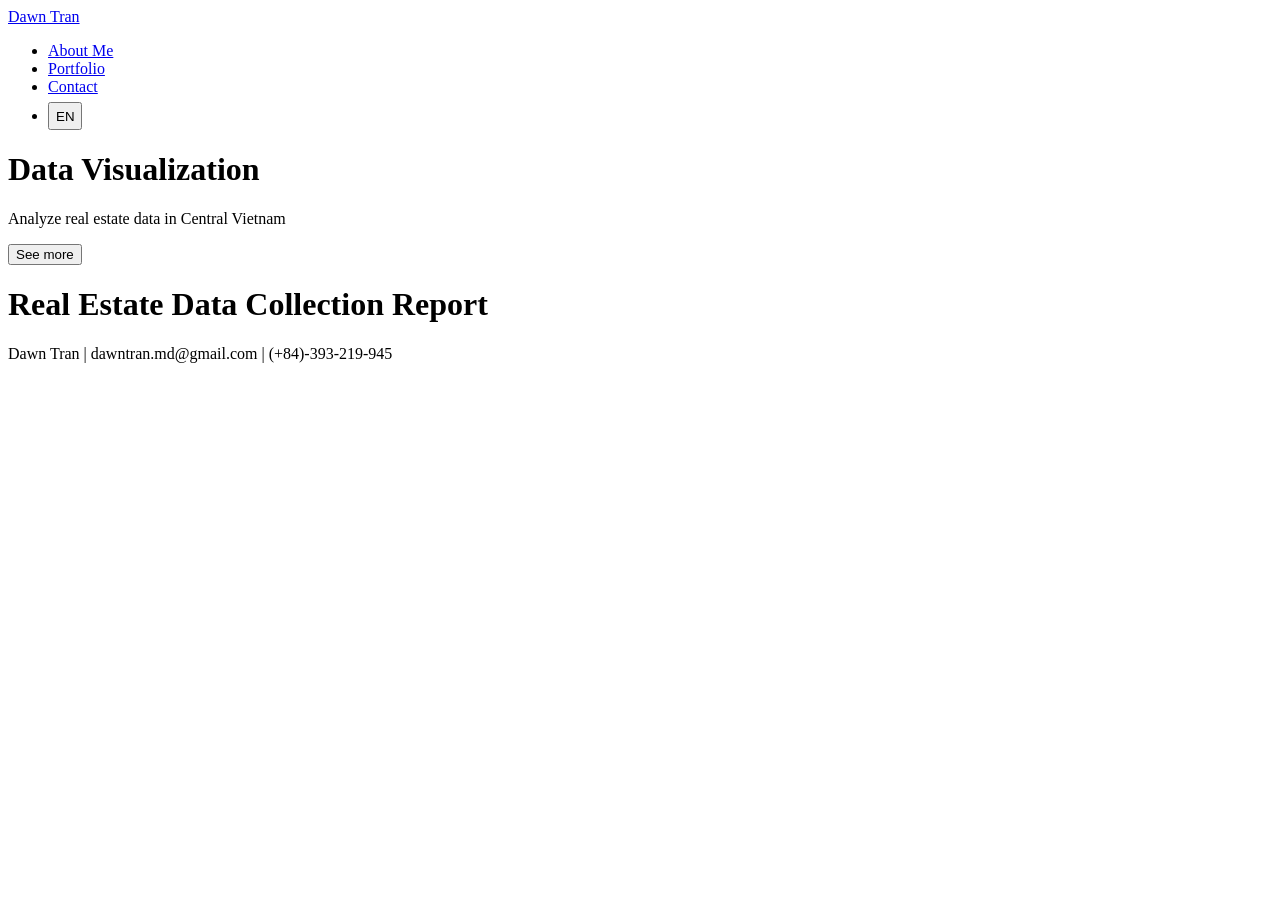
==== commit ec0dd96d: "Initial commit: Portfolio website for GitHub Pages" ====
--- a/docs/dashboard-analyze-real-estate.html
+++ b/docs/dashboard-analyze-real-estate.html
@@ -8,9 +8,9 @@
       <meta name="author" content="Devcrud">
       <title>Dawn Tran's Portfolio</title>
       <!-- font icons -->
-      <link rel="stylesheet" href= 'dawntran/assets/vendors/themify-icons/css/themify-icons.css'>
+      <link rel="stylesheet" href="/portfolio/dawntran/assets/vendors/themify-icons/css/themify-icons.css">
       <!-- Bootstrap + Meyawo main styles -->
-    <link rel="stylesheet" href='dawntran/assets/css/dawntran.css'>
+    <link rel="stylesheet" href="/portfolio/dawntran/assets/css/dawntran.css">
     
   </head>
   <style>
@@ -33,25 +33,25 @@
       <!-- Page Navbar -->
       <nav class="custom-navbar" data-spy="affix" data-offset-top="20">
         <div class="container">
-            <a class="logo" href='index.html'>Dawn Tran</a>
+            <a class="logo" href="/portfolio/index.html">Dawn Tran</a>
               <ul class="nav">
                 <!-- <li class="item">
-                  <a class="link" href='index.html'>Home</a>
+                  <a class="link" href="/portfolio/index.html">Home</a>
                 </li> -->
                 <li class="item en">
-                  <a class="link" href='index.html#about'>About Me</a>
+                  <a class="link" href="/portfolio/index.html#about">About Me</a>
                 </li>
                 <li class="item vi hidden">
-                  <a class="link" href='index.html#about'>Giới thiệu bản thân</a>
+                  <a class="link" href="/portfolio/index.html#about">Giới thiệu bản thân</a>
                 </li>
                 <li class="item">
-                  <a class="link" href='index.html#portfolio'>Portfolio</a>
+                  <a class="link" href="/portfolio/index.html#portfolio">Portfolio</a>
                 </li>
                 <li class="item en" style="width: 57px; height: 24px">
-                  <a class="link" href='index.html#contact'>Contact</a>
+                  <a class="link" href="/portfolio/index.html#contact">Contact</a>
                 </li>
                 <li class="item item_contact vi hidden" style="width: 57px; height: 24px">
-                  <a class="link" href='index.html#contact'>Liên hệ</a>
+                  <a class="link" href="/portfolio/index.html#contact">Liên hệ</a>
                 </li>
                 <li class="item">
                   <button class="btn_lang" style="width:34px; height: 28px; " id="language-toggle">EN</button>
@@ -72,7 +72,7 @@
 			<span class="up">Data Visualization</span>
 		</h1>
 		<p class="header-subtitle">Analyze real estate data in Central Vietnam</p>            
-		<a href='menu-dashboard.html'' target="_blank"><button class="btn btn-primary">See more </button></a>
+		<a href="/portfolio/menu-dashboard.html"' target="_blank"><button class="btn btn-primary">See more </button></a>
 	</div>              
 </header><!-- end of page header -->
 <div class="text-center">
@@ -139,14 +139,14 @@
       </div> <!-- end of page footer -->
     
     <!-- core  -->
-      <script src='dawntran/assets/vendors/jquery/jquery-3.4.1.js'></script>
-      <script src='dawntran/assets/vendors/bootstrap/bootstrap.bundle.js'></script>
+      <script src="/portfolio/dawntran/assets/vendors/jquery/jquery-3.4.1.js"></script>
+      <script src="/portfolio/dawntran/assets/vendors/bootstrap/bootstrap.bundle.js"></script>
 
       <!-- bootstrap 3 affix -->
-    <script src='dawntran/assets/vendors/bootstrap/bootstrap.affix.js'></script>
+    <script src="/portfolio/dawntran/assets/vendors/bootstrap/bootstrap.affix.js"></script>
 
     <!-- Meyawo js -->
-    <script src='dawntran/assets/js/meyawo.js'></script>
+    <script src="/portfolio/dawntran/assets/js/meyawo.js"></script>
     <script>
       document.getElementById('language-toggle').addEventListener('click', function() {
           var englishTexts = document.querySelectorAll('.en');
